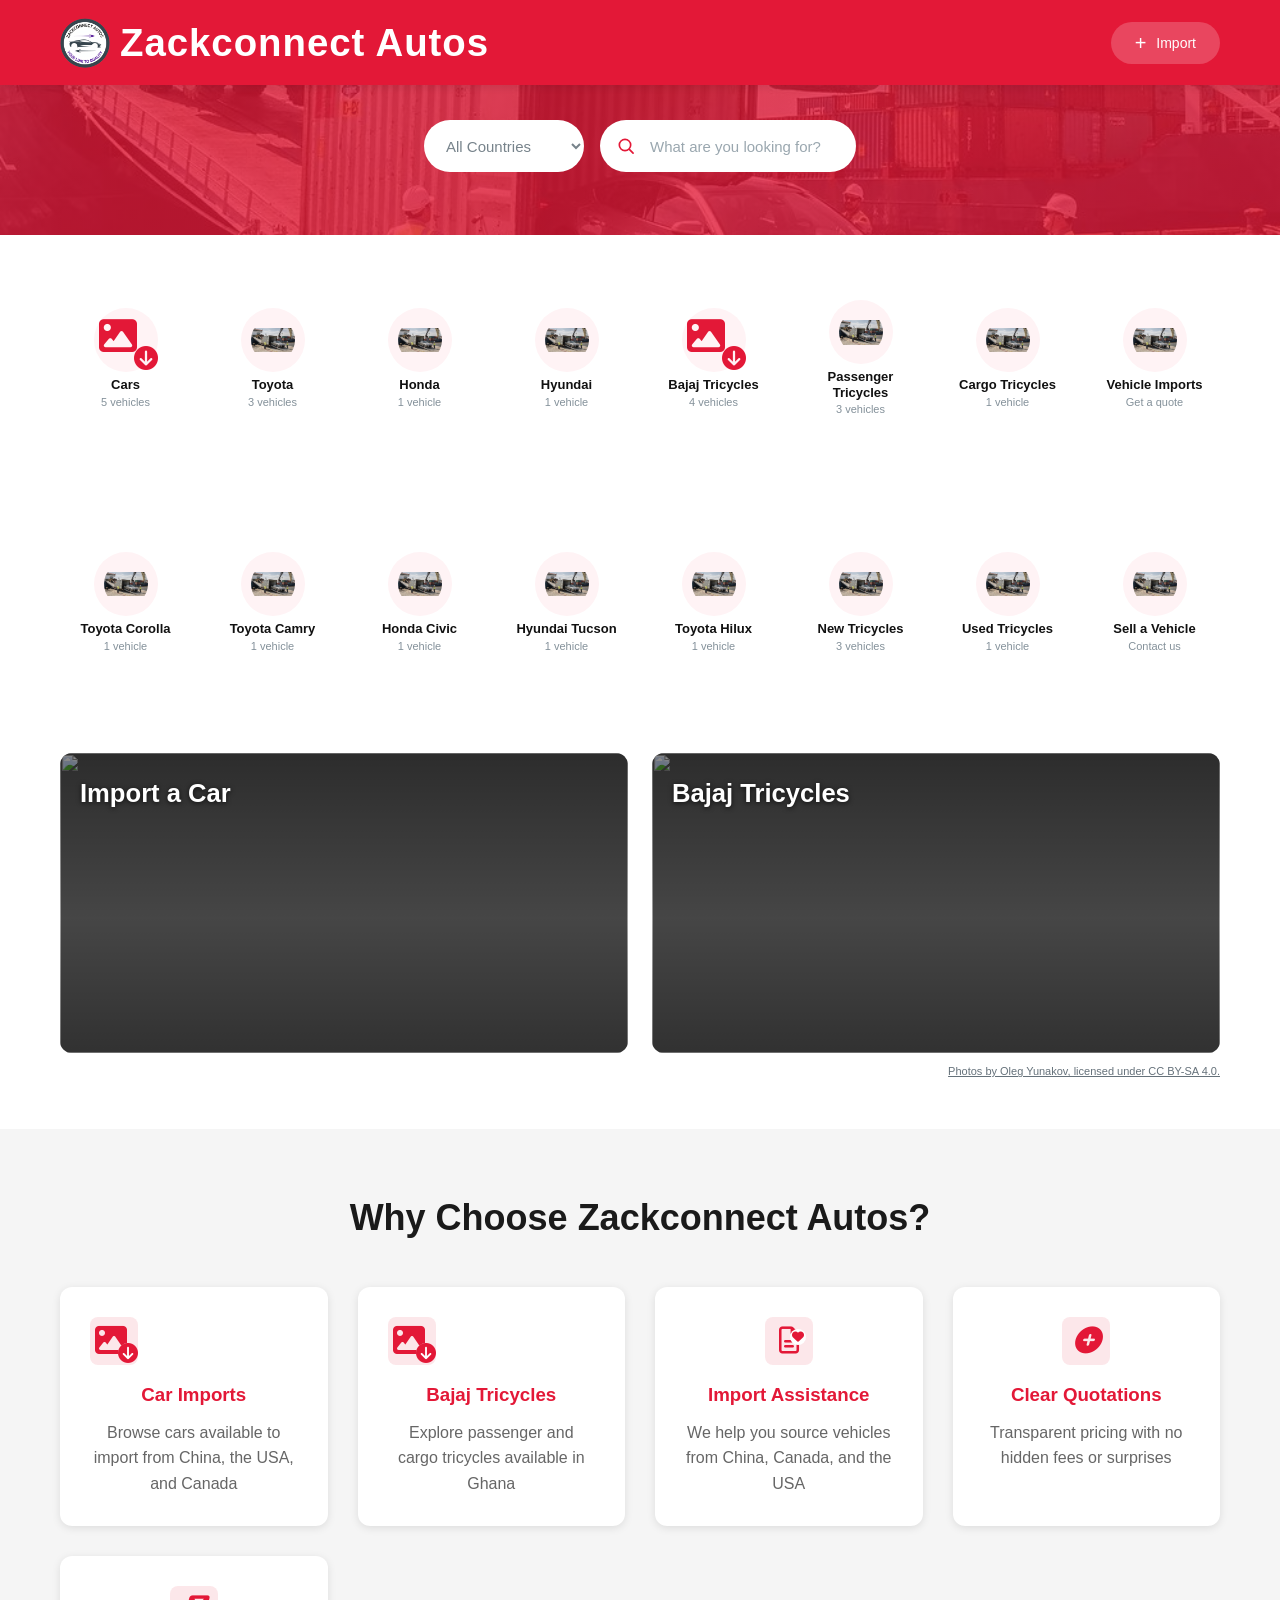
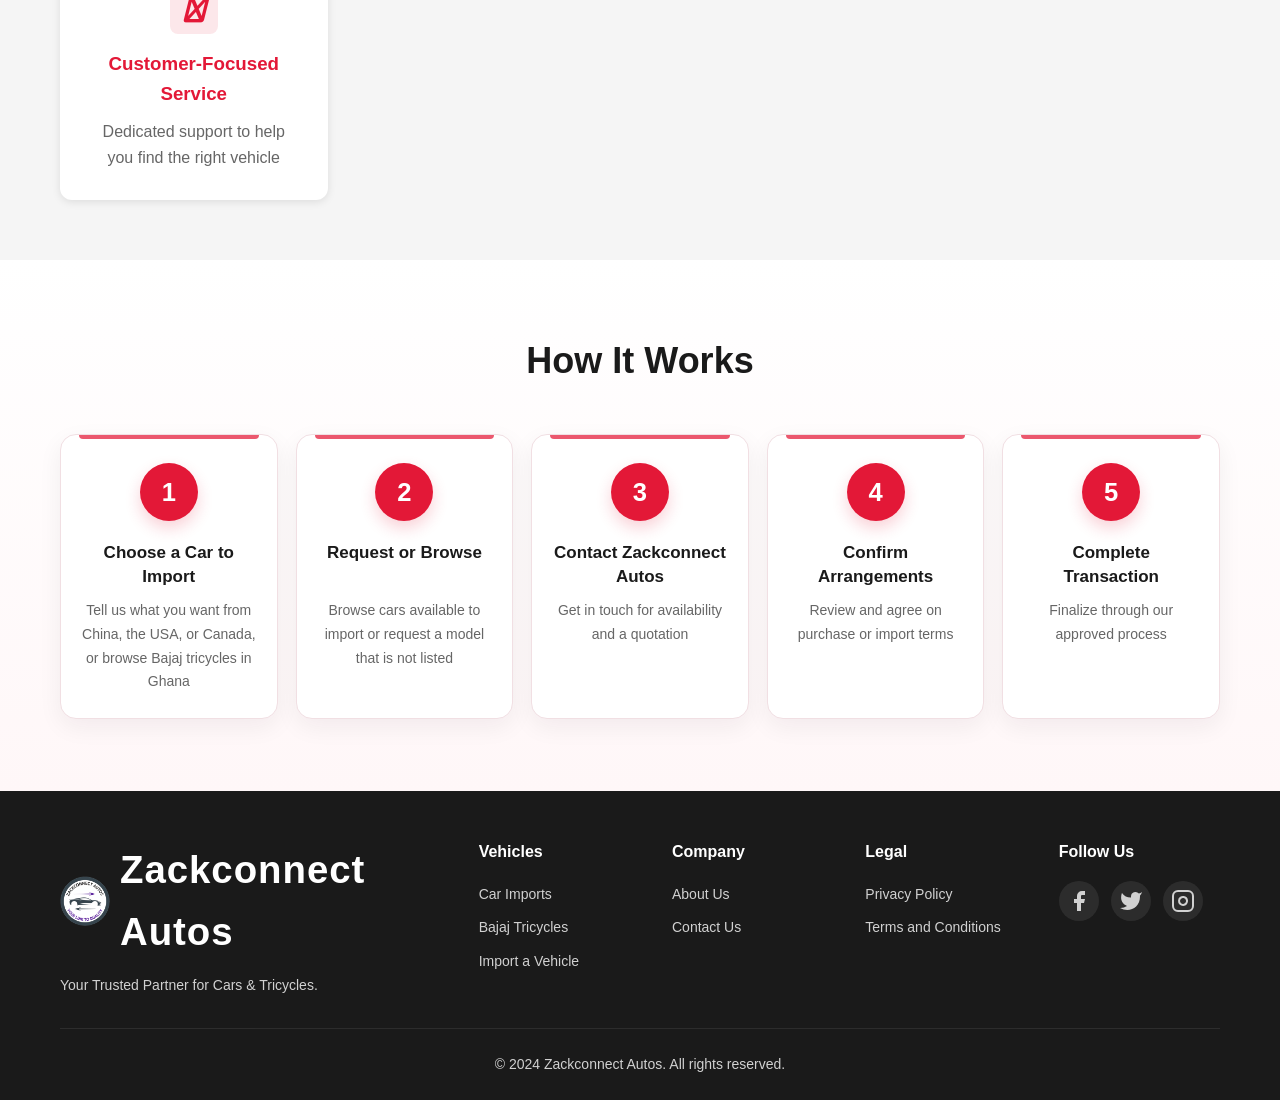
==== index.html @ fdb4d904 "Use messaging icon for customer service Co-authored-by: Copilot <223556219+Copilot@users.noreply.git" ====
<!DOCTYPE html>
<html lang="en">
<head>
    <meta charset="UTF-8">
    <meta name="viewport" content="width=device-width, initial-scale=1.0">
    <link rel="icon" type="image/png" href="images/zackconnect-logo.png">
    <link rel="preload" as="image" href="images/carimport.jpg" fetchpriority="high">
    <link rel="preconnect" href="https://zackconnectautobackend.onrender.com" crossorigin>
    <meta name="description" content="Browse cars available to import to Ghana from China, the USA, and Canada, with vehicle details and import quote requests from Zackconnect Autos.">
    <title>Zackconnect Autos - Car Imports & Bajaj Tricycles</title>
    <link rel="stylesheet" href="https://cdnjs.cloudflare.com/ajax/libs/font-awesome/6.7.2/css/all.min.css">
    <link rel="stylesheet" href="css/style.css">
    <script src="js/auth.js" defer></script>
</head>
<body class="marketplace-home">
    <!-- Header -->
    <header class="header" id="header">
        <div class="container">
            <div class="header-content">
                <div class="logo">
                    <a href="index.html">
                        <img src="images/zackconnect-logo.png" alt="Zackconnect Autos Logo" data-site-image="global.logo" width="270" height="270" decoding="async" fetchpriority="high">
                        <span>Zackconnect Autos</span>
                    </a>
                </div>
                <nav class="nav" id="nav">
                    <ul class="nav-list">
                        <li><a href="index.html" class="nav-link active">Home</a></li>
                        <li><a href="cars.html" class="nav-link">Cars</a></li>
                        <li><a href="tricycles.html" class="nav-link">Bajaj Tricycles</a></li>
                        <li><a href="import.html" class="nav-link">Import a Vehicle</a></li>
                        <li><a href="about.html" class="nav-link">About Us</a></li>
                        <li><a href="contact.html" class="nav-link">Contact</a></li>
                    </ul>
                </nav>
                <div class="header-actions">
                    <a href="import.html" class="btn btn-primary sell-link"><span aria-hidden="true">+</span> Import</a>
                    <button class="hamburger" id="hamburger" aria-label="Toggle menu">
                        <span></span>
                        <span></span>
                        <span></span>
                    </button>
                </div>
            </div>
        </div>
    </header>

    <!-- Mobile Menu -->
    <div class="mobile-menu" id="mobileMenu">
        <ul class="mobile-nav-list">
            <li><a href="index.html" class="mobile-nav-link">Home</a></li>
            <li><a href="cars.html" class="mobile-nav-link">Cars</a></li>
            <li><a href="tricycles.html" class="mobile-nav-link">Bajaj Tricycles</a></li>
            <li><a href="import.html" class="mobile-nav-link">Import a Vehicle</a></li>
            <li><a href="about.html" class="mobile-nav-link">About Us</a></li>
            <li><a href="contact.html" class="mobile-nav-link">Contact</a></li>
        </ul>
    </div>

    <!-- Hero Section -->
    <section class="hero marketplace-hero" id="home" data-site-section="home.hero" data-site-image="index.html.headerImage">
        <div class="container">
            <div class="hero-content">
                <h1 class="visually-hidden" data-site-content="home.heroTitle">Import cars from China, the USA, and Canada with Zackconnect Autos</h1>
                <div class="search-bar">
                    <form id="searchForm" action="cars.html" method="get">
                        <div class="search-inputs">
                            <select id="searchCountry" name="country" class="search-select" aria-label="Choose a car source country">
                                <option value="">All Countries</option>
                                <option value="china">China</option>
                                <option value="usa">USA</option>
                                <option value="canada">Canada</option>
                            </select>
                            <label class="marketplace-keyword">
                                <svg viewBox="0 0 24 24" aria-hidden="true">
                                    <circle cx="10.8" cy="10.8" r="6.8"></circle>
                                    <path d="m16 16 4.5 4.5"></path>
                                </svg>
                                <input type="search" id="searchKeyword" name="search" placeholder="What are you looking for?" class="search-input" aria-label="Search vehicles" data-site-content="home.searchPlaceholder" data-site-attribute="placeholder">
                            </label>
                        </div>
                    </form>
                </div>
            </div>
        </div>
    </section>

    <section class="home-announcements" id="announcements" hidden aria-label="Zackconnect Autos announcements">
        <div class="container">
            <div class="announcements-list" id="announcementsList"></div>
        </div>
    </section>

    <!-- Vehicle Categories -->
    <section class="categories marketplace-categories" data-site-section="home.categories">
        <div class="container">
            <h2 class="visually-hidden">Browse vehicle categories</h2>
            <div class="categories-grid" id="categoriesGrid"></div>
        </div>
    </section>

    <section class="home-vehicle-pages" aria-label="Browse vehicle listings" data-site-section="home.vehicleTiles">
        <div class="container">
            <h2 class="visually-hidden">Explore our vehicles</h2>
            <div class="home-vehicle-pages-grid" id="homeVehicleTiles" role="region" aria-label="Cars and tricycles" aria-roledescription="carousel"></div>
        </div>
    </section>

    <!-- Why Choose Zackconnect Autos -->
    <section class="why-choose" data-site-section="home.benefits">
        <div class="container">
            <h2 class="section-title" data-site-content="home.benefitsTitle">Why Choose Zackconnect Autos?</h2>
            <div class="features-grid">
                <a class="feature-card feature-card-link" href="cars.html">
                    <span class="home-feature-icon home-vehicle-feature-icon" aria-hidden="true"><i class="fa-solid fa-image"></i><i class="fa-solid fa-circle-arrow-down"></i></span>
                    <h3>Car Imports</h3>
                    <p>Browse cars available to import from China, the USA, and Canada</p>
                </a>
                <a class="feature-card feature-card-link" href="tricycles.html">
                    <span class="home-feature-icon home-vehicle-feature-icon" aria-hidden="true"><i class="fa-solid fa-image"></i><i class="fa-solid fa-circle-arrow-down"></i></span>
                    <h3>Bajaj Tricycles</h3>
                    <p>Explore passenger and cargo tricycles available in Ghana</p>
                </a>
                <div class="feature-card">
                    <span class="home-feature-icon home-import-assistance-icon" aria-hidden="true"><i class="fa-regular fa-file-heart"></i></span>
                    <h3 data-site-content="home.feature2Title">Import Assistance</h3>
                    <p data-site-content="home.feature2Text">We help you source vehicles from China, Canada, and the USA</p>
                </div>
                <div class="feature-card">
                    <span class="home-feature-icon home-quotation-icon" aria-hidden="true"><i class="fa-light fa-circle-plus"></i></span>
                    <h3 data-site-content="home.feature3Title">Clear Quotations</h3>
                    <p data-site-content="home.feature3Text">Transparent pricing with no hidden fees or surprises</p>
                </div>
                <div class="feature-card">
                    <span class="home-feature-icon home-customer-service-icon" aria-hidden="true"><i class="fa-sharp fa-thin fa-messages-question"></i></span>
                    <h3 data-site-content="home.feature4Title">Customer-Focused Service</h3>
                    <p data-site-content="home.feature4Text">Dedicated support to help you find the right vehicle</p>
                </div>
            </div>
        </div>
    </section>

    <!-- How It Works -->
    <section class="how-it-works" data-site-section="home.how">
        <div class="container">
            <h2 class="section-title" data-site-content="home.howTitle">How It Works</h2>
            <div class="steps-container">
                <div class="step-card">
                    <div class="step-number">1</div>
                    <h3 data-site-content="home.step1Title">Choose a Car to Import</h3>
                    <p data-site-content="home.step1Text">Tell us what you want from China, the USA, or Canada, or browse Bajaj tricycles in Ghana</p>
                </div>
                <div class="step-card">
                    <div class="step-number">2</div>
                    <h3 data-site-content="home.step2Title">Request or Browse</h3>
                    <p data-site-content="home.step2Text">Browse cars available to import or request a model that is not listed</p>
                </div>
                <div class="step-card">
                    <div class="step-number">3</div>
                    <h3 data-site-content="home.step3Title">Contact Zackconnect Autos</h3>
                    <p data-site-content="home.step3Text">Get in touch for availability and a quotation</p>
                </div>
                <div class="step-card">
                    <div class="step-number">4</div>
                    <h3 data-site-content="home.step4Title">Confirm Arrangements</h3>
                    <p data-site-content="home.step4Text">Review and agree on purchase or import terms</p>
                </div>
                <div class="step-card">
                    <div class="step-number">5</div>
                    <h3 data-site-content="home.step5Title">Complete Transaction</h3>
                    <p data-site-content="home.step5Text">Finalize through our approved process</p>
                </div>
            </div>
        </div>
    </section>

    <!-- Footer -->
    <footer class="footer">
        <div class="container">
            <div class="footer-content">
                <div class="footer-brand">
                    <div class="logo">
                        <a href="index.html">
                            <img src="images/zackconnect-logo.png" alt="" data-site-image="global.logo">
                            <span>Zackconnect Autos</span>
                        </a>
                    </div>
                    <p class="tagline" data-site-content="footer.tagline">Your Trusted Partner for Cars & Tricycles.</p>
                </div>

                <div class="footer-links">
                    <div class="footer-column">
                        <h4>Vehicles</h4>
                        <ul>
                            <li><a href="cars.html">Car Imports</a></li>
                            <li><a href="tricycles.html">Bajaj Tricycles</a></li>
                            <li><a href="import.html">Import a Vehicle</a></li>
                        </ul>
                    </div>
                    <div class="footer-column">
                        <h4>Company</h4>
                        <ul>
                            <li><a href="about.html">About Us</a></li>
                            <li><a href="contact.html">Contact Us</a></li>
                        </ul>
                    </div>
                    <div class="footer-column">
                        <h4>Legal</h4>
                        <ul>
                            <li><a href="#">Privacy Policy</a></li>
                            <li><a href="#">Terms and Conditions</a></li>
                        </ul>
                    </div>
                    <div class="footer-column">
                        <h4>Follow Us</h4>
                        <div class="social-links">
                            <a href="#" aria-label="Facebook">
                                <svg width="24" height="24" viewBox="0 0 24 24" fill="currentColor">
                                    <path d="M18 2h-3a5 5 0 0 0-5 5v3H7v4h3v8h4v-8h3l1-4h-4V7a1 1 0 0 1 1-1h3z"/>
                                </svg>
                            </a>
                            <a href="#" aria-label="Twitter">
                                <svg width="24" height="24" viewBox="0 0 24 24" fill="currentColor">
                                    <path d="M23 3a10.9 10.9 0 0 1-3.14 1.53 4.48 4.48 0 0 0-7.86 3v1A10.66 10.66 0 0 1 3 4s-4 9 5 13a11.64 11.64 0 0 1-7 2c9 5 20 0 20-11.5a4.5 4.5 0 0 0-.08-.83A7.72 7.72 0 0 0 23 3z"/>
                                </svg>
                            </a>
                            <a href="#" aria-label="Instagram">
                                <svg width="24" height="24" viewBox="0 0 24 24" fill="none" stroke="currentColor" stroke-width="2">
                                    <rect x="2" y="2" width="20" height="20" rx="5" ry="5"/>
                                    <path d="M16 11.37A4 4 0 1 1 12.63 8 4 4 0 0 1 16 11.37z"/>
                                    <line x1="17.5" y1="6.5" x2="17.51" y2="6.5"/>
                                </svg>
                            </a>
                        </div>
                    </div>
                </div>
            </div>
            <div class="footer-bottom">
                <p>&copy; 2024 Zackconnect Autos. All rights reserved.</p>
            </div>
        </div>
    </footer>

    <script src="js/data-store.js"></script>
    <script src="js/api.js"></script>
    <script src="js/script.js"></script>
    <script src="js/site-content.js"></script>
</body>
</html>
---- css/style.css ----
/* ============================================
   Zackconnect - Vehicle Dealership Styles
   ============================================ */

/* CSS Variables for consistent theming */
:root {
    --primary-color: #E31837;
    --primary-dark: #b9122a;
    --secondary-color: #1a1a1a;
    --text-color: #333333;
    --text-light: #666666;
    --bg-color: #ffffff;
    --bg-light: #f5f5f5;
    --border-color: #e0e0e0;
    --success-color: #28a745;
    --error-color: #dc3545;
    --shadow: 0 2px 8px rgba(0, 0, 0, 0.1);
    --shadow-hover: 0 4px 16px rgba(0, 0, 0, 0.15);
    --radius: 8px;
    --radius-lg: 12px;
    --transition: all 0.3s ease;
}

/* Reset and Base Styles */
* {
    margin: 0;
    padding: 0;
    box-sizing: border-box;
}

html {
    scroll-behavior: smooth;
}

body {
    font-family: -apple-system, BlinkMacSystemFont, 'Segoe UI', Roboto, Oxygen, Ubuntu, Cantarell, sans-serif;
    font-size: 16px;
    line-height: 1.6;
    color: var(--text-color);
    background-color: var(--bg-color);
}

img {
    max-width: 100%;
    height: auto;
    display: block;
}

a {
    text-decoration: none;
    color: inherit;
    transition: var(--transition);
}

ul {
    list-style: none;
}

button, input, select, textarea {
    font-family: inherit;
    font-size: inherit;
}

/* Container */
.container {
    max-width: 1200px;
    margin: 0 auto;
    padding: 0 20px;
}

/* Page Header */
.page-header {
    background: linear-gradient(135deg, var(--primary-color) 0%, var(--primary-dark) 100%);
    color: white;
    padding: 60px 0;
    text-align: center;
}

.page-header h1 {
    font-size: 2.5rem;
    margin-bottom: 10px;
}

.page-header p {
    font-size: 1.1rem;
    opacity: 0.9;
}

/* Promo Banner */
.promo-banner {
    background-color: var(--bg-light);
    padding: 40px 0;
    text-align: center;
}

.promo-banner h2 {
    font-size: 1.8rem;
    margin-bottom: 10px;
    color: var(--primary-color);
}

.promo-banner p {
    margin-bottom: 20px;
    color: var(--text-light);
}

/* Why Choose Section */
.why-choose {
    padding: 60px 0;
    background-color: var(--bg-light);
}

.features-grid {
    display: grid;
    grid-template-columns: repeat(auto-fit, minmax(250px, 1fr));
    gap: 30px;
    margin-top: 40px;
}

.feature-card {
    background: white;
    padding: 30px;
    border-radius: var(--radius-lg);
    box-shadow: var(--shadow);
    text-align: center;
    transition: var(--transition);
}

.feature-card-link {
    color: inherit;
    text-decoration: none;
}

.feature-card-link:focus-visible {
    outline: 2px solid var(--primary-dark);
    outline-offset: 3px;
}

.home-feature-icon {
    display: inline-grid;
    width: 48px;
    height: 48px;
    place-items: center;
    border-radius: 8px;
    background: rgba(227, 24, 55, 0.1);
    color: var(--primary-color);
}

.home-vehicle-feature-icon {
    position: relative;
    display: block;
}

.home-vehicle-feature-icon .fa-image {
    position: absolute;
    top: 7px;
    left: 5px;
    font-size: 32px;
}

.home-vehicle-feature-icon .fa-circle-arrow-down {
    position: absolute;
    right: 0;
    bottom: 2px;
    border-radius: 50%;
    background: #fff;
    font-size: 20px;
}

.home-import-assistance-icon .fa-file-heart {
    position: relative;
    font-size: 27px;
}

.home-import-assistance-icon .fa-file-heart::before {
    content: "\f15c";
    font-family: "Font Awesome 6 Free";
    font-weight: 400;
}

.home-import-assistance-icon .fa-file-heart::after {
    position: absolute;
    top: 2px;
    right: -7px;
    padding: 2px;
    border-radius: 50%;
    background: #fff;
    color: var(--primary-color);
    content: "\f004";
    font-family: "Font Awesome 6 Free";
    font-size: 12px;
    font-weight: 900;
}

.home-quotation-icon .fa-circle-plus {
    font-size: 27px;
}

.home-quotation-icon .fa-circle-plus::before {
    content: "\f055";
    font-family: "Font Awesome 6 Free";
    font-weight: 900;
}

.home-customer-service-icon .fa-messages-question {
    font-size: 27px;
}

.home-customer-service-icon .fa-messages-question::before {
    content: "\f4b6";
    font-family: "Font Awesome 6 Free";
    font-weight: 900;
}

.feature-card:hover {
    transform: translateY(-5px);
    box-shadow: var(--shadow-hover);
}

.feature-card h3 {
    margin: 15px 0 10px;
    color: var(--primary-color);
}

.feature-card p {
    color: var(--text-light);
}

/* How It Works Section */
.how-it-works {
    padding: 72px 0;
    background: linear-gradient(180deg, #fff 0%, #fff7f8 100%);
}

.steps-container {
    display: grid;
    grid-template-columns: repeat(5, minmax(0, 1fr));
    gap: 18px;
    margin-top: 44px;
}

.step-card {
    position: relative;
    min-width: 0;
    min-height: 250px;
    padding: 28px 20px 24px;
    overflow: hidden;
    border: 1px solid #f1dfe3;
    border-radius: 16px;
    background: #fff;
    box-shadow: 0 8px 24px rgba(37, 25, 27, 0.06);
    text-align: center;
    transition: transform 0.22s ease, border-color 0.22s ease, box-shadow 0.22s ease;
}

.step-card::before {
    position: absolute;
    top: 0;
    right: 18px;
    left: 18px;
    height: 4px;
    border-radius: 0 0 4px 4px;
    background: var(--primary-color);
    content: "";
    opacity: 0.72;
    transition: right 0.22s ease, left 0.22s ease, opacity 0.22s ease;
}

.step-card:hover {
    transform: translateY(-7px);
    border-color: #efb8c3;
    box-shadow: 0 16px 32px rgba(227, 24, 55, 0.13);
}

.step-card:hover::before {
    right: 0;
    left: 0;
    opacity: 1;
}

.step-number {
    width: 58px;
    height: 58px;
    background: var(--primary-color);
    color: white;
    border-radius: 50%;
    display: flex;
    align-items: center;
    justify-content: center;
    font-size: 1.6rem;
    font-weight: 800;
    margin: 0 auto 20px;
    box-shadow: 0 7px 16px rgba(227, 24, 55, 0.2);
    transition: transform 0.22s ease, box-shadow 0.22s ease;
}

.step-card:hover .step-number {
    transform: scale(1.08);
    box-shadow: 0 10px 22px rgba(227, 24, 55, 0.28);
}

.step-card h3 {
    min-height: 48px;
    margin: 0 0 10px;
    color: var(--secondary-color);
    font-size: 17px;
    line-height: 1.4;
}

.step-card p {
    margin: 0;
    color: var(--text-light);
    font-size: 14px;
    line-height: 1.7;
}

@media (max-width: 1100px) {
    .steps-container {
        grid-template-columns: repeat(3, minmax(0, 1fr));
    }
}

@media (max-width: 700px) {
    .how-it-works {
        padding: 56px 0;
    }

    .steps-container {
        grid-template-columns: repeat(2, minmax(0, 1fr));
        gap: 14px;
        margin-top: 32px;
    }

    .step-card {
        min-height: 230px;
        padding: 24px 16px 20px;
    }
}

@media (max-width: 420px) {
    .steps-container {
        grid-template-columns: 1fr;
    }

    .step-card {
        min-height: 0;
        padding: 24px 20px;
    }

    .step-card h3 {
        min-height: 0;
    }
}

/* Availability Badges */
.availability-badge-card {
    position: absolute;
    top: 10px;
    right: 10px;
    padding: 4px 12px;
    border-radius: 4px;
    font-size: 12px;
    font-weight: 600;
    z-index: 2;
}

.availability-badge-card.available {
    background-color: var(--success-color);
    color: white;
}

.availability-badge-card.sold {
    background-color: var(--error-color);
    color: white;
}

.availability-badge {
    display: inline-block;
    padding: 6px 16px;
    border-radius: 4px;
    font-size: 14px;
    font-weight: 600;
    margin-bottom: 15px;
}

.availability-badge.available {
    background-color: var(--success-color);
    color: white;
}

.availability-badge.sold {
    background-color: var(--error-color);
    color: white;
}

/* Vehicle Details Page */
.vehicle-details-page {
    padding: 40px 0;
}

.vehicle-details-header {
    margin-bottom: 30px;
}

.vehicle-details-header h1 {
    font-size: 2rem;
    margin-bottom: 10px;
}

.vehicle-details-header .price {
    font-size: 2rem;
    font-weight: bold;
    color: var(--primary-color);
}

.vehicle-gallery {
    margin-bottom: 40px;
}

.gallery-main {
    margin-bottom: 15px;
}

.gallery-main img {
    width: 100%;
    border-radius: var(--radius-lg);
}

.gallery-thumbnails {
    display: flex;
    gap: 10px;
}

.gallery-thumbnail {
    cursor: pointer;
    border-radius: var(--radius);
    overflow: hidden;
    opacity: 0.6;
    transition: var(--transition);
}

.gallery-thumbnail:hover,
.gallery-thumbnail.active {
    opacity: 1;
}

.gallery-thumbnail img {
    width: 80px;
    height: 60px;
    object-fit: cover;
}

.vehicle-specs {
    margin-bottom: 30px;
}

.specs-grid {
    display: grid;
    grid-template-columns: repeat(auto-fit, minmax(150px, 1fr));
    gap: 15px;
}

.spec-item {
    display: flex;
    align-items: center;
    gap: 10px;
    padding: 15px;
    background-color: var(--bg-light);
    border-radius: var(--radius);
}

.spec-item svg {
    width: 20px;
    height: 20px;
    color: var(--primary-color);
}

.dealership-info {
    background-color: var(--bg-light);
    padding: 30px;
    border-radius: var(--radius-lg);
    margin-bottom: 40px;
}

.contact-actions {
    display: flex;
    gap: 15px;
    flex-wrap: wrap;
    margin-top: 20px;
}

.contact-actions a {
    flex: 1;
    min-width: 150px;
}

/* WhatsApp CTA */
.whatsapp-cta {
    background: linear-gradient(135deg, #25D366 0%, #128C7E 100%);
    color: white;
    padding: 40px 0;
    text-align: center;
}

.whatsapp-content h2 {
    margin-bottom: 10px;
}

.whatsapp-content p {
    margin-bottom: 20px;
    opacity: 0.9;
}

.btn-whatsapp {
    background-color: white;
    color: #25D366;
    display: inline-flex;
    align-items: center;
    gap: 10px;
}

.btn-whatsapp:hover {
    background-color: #f0f0f0;
    color: #25D366;
}

/* Demo Notes */
.demo-note {
    font-size: 13px;
    color: var(--text-light);
    font-style: italic;
    margin-top: 15px;
}

/* About Page */
.about-section {
    padding: 60px 0;
}

.about-intro {
    max-width: 800px;
    margin: 0 auto 40px;
    text-align: center;
}

.about-grid {
    display: grid;
    grid-template-columns: repeat(auto-fit, minmax(300px, 1fr));
    gap: 30px;
    margin-bottom: 40px;
}

.about-card {
    background: var(--bg-light);
    padding: 30px;
    border-radius: var(--radius-lg);
}

.about-card h3 {
    color: var(--primary-color);
    margin-bottom: 15px;
}

.about-services {
    margin-top: 40px;
}

.service-card {
    background: white;
    padding: 30px;
    border-radius: var(--radius-lg);
    box-shadow: var(--shadow);
    margin-bottom: 20px;
}

.service-icon {
    margin-bottom: 15px;
}

/* Tricycle Categories Tabs */
.tricycle-categories {
    margin-bottom: 30px;
}

.category-tabs {
    display: flex;
    gap: 10px;
    flex-wrap: wrap;
}

.category-tab {
    padding: 10px 20px;
    border: 2px solid var(--border-color);
    border-radius: var(--radius);
    background: white;
    cursor: pointer;
    transition: var(--transition);
}

.category-tab:hover,
.category-tab.active {
    background-color: var(--primary-color);
    color: white;
    border-color: var(--primary-color);
}

/* Search Section */
.search-section {
    margin-bottom: 30px;
}

.search-section .search-input {
    width: 100%;
    padding: 15px;
    border: 2px solid var(--border-color);
    border-radius: var(--radius);
    font-size: 16px;
}

.search-section .search-input:focus {
    outline: none;
    border-color: var(--primary-color);
}

/* Buttons */
.btn {
    display: inline-block;
    padding: 12px 24px;
    border: none;
    border-radius: var(--radius);
    font-size: 14px;
    font-weight: 600;
    cursor: pointer;
    transition: var(--transition);
    text-align: center;
}

.btn:hover {
    transform: translateY(-2px);
    box-shadow: var(--shadow-hover);
}

.btn-primary {
    background-color: var(--primary-color);
    color: white;
}

.btn-primary:hover {
    background-color: var(--primary-dark);
}

.btn-secondary {
    background-color: var(--secondary-color);
    color: white;
}

.btn-secondary:hover {
    background-color: #333;
}

.btn-outline {
    background-color: transparent;
    border: 2px solid var(--primary-color);
    color: var(--primary-color);
}

.btn-outline:hover {
    background-color: var(--primary-color);
    color: white;
}

.btn-text {
    background-color: transparent;
    color: var(--text-color);
}

.btn-text:hover {
    color: var(--primary-color);
}

.btn-large {
    padding: 16px 32px;
    font-size: 16px;
}

.btn-full {
    width: 100%;
}

/* Header */
.header {
    background-color: white;
    box-shadow: var(--shadow);
    position: sticky;
    top: 0;
    z-index: 1000;
}

.header-content {
    display: flex;
    align-items: center;
    justify-content: space-between;
    padding: 16px 0;
}

.logo a {
    display: flex;
    align-items: center;
    gap: 10px;
    font-size: 1.5rem;
    font-weight: bold;
    color: var(--primary-color);
}

.logo img {
    width: 50px;
    height: 50px;
    border-radius: 50%;
    object-fit: cover;
    flex-shrink: 0;
}

/* Navigation */
.nav {
    display: flex;
}

.nav-list {
    display: flex;
    gap: 32px;
}

.nav-link {
    font-weight: 500;
    color: var(--text-color);
    padding: 8px 0;
    position: relative;
}

.nav-link:hover,
.nav-link.active {
    color: var(--primary-color);
}

.nav-link.active::after {
    content: '';
    position: absolute;
    bottom: 0;
    left: 0;
    width: 100%;
    height: 2px;
    background-color: var(--primary-color);
}

/* Header Actions */
.header-actions {
    display: flex;
    align-items: center;
    gap: 16px;
}

.location-selector select {
    padding: 8px 12px;
    border: 1px solid var(--border-color);
    border-radius: var(--radius);
    font-size: 14px;
    cursor: pointer;
}

/* Hamburger Menu */
.hamburger {
    display: none;
    flex-direction: column;
    gap: 4px;
    background: none;
    border: none;
    cursor: pointer;
    padding: 8px;
}

.hamburger span {
    width: 24px;
    height: 2px;
    background-color: var(--secondary-color);
    transition: var(--transition);
}

.hamburger.active span:nth-child(1) {
    transform: rotate(45deg) translate(6px, 6px);
}

.hamburger.active span:nth-child(2) {
    opacity: 0;
}

.hamburger.active span:nth-child(3) {
    transform: rotate(-45deg) translate(6px, -6px);
}

/* Mobile Menu */
.mobile-menu {
    display: none;
    position: fixed;
    top: 72px;
    left: 0;
    right: 0;
    background-color: white;
    box-shadow: var(--shadow);
    z-index: 999;
    padding: 20px;
}

.mobile-menu.active {
    display: block;
}

.mobile-nav-list {
    display: flex;
    flex-direction: column;
    gap: 16px;
}

.mobile-nav-link {
    font-size: 16px;
    font-weight: 500;
    color: var(--text-color);
    padding: 12px;
    border-bottom: 1px solid var(--border-color);
}

.mobile-nav-link:hover {
    color: var(--primary-color);
}

/* Hero Section */
.hero {
    position: relative;
    min-height: 600px;
    display: flex;
    align-items: center;
    background: linear-gradient(rgba(0, 0, 0, 0.6), rgba(0, 0, 0, 0.6)), 
                url('https://images.unsplash.com/photo-1492144534655-ae79c964c9d7?w=1920&h=1080&fit=crop') center/cover no-repeat;
    color: white;
}

.hero-content {
    text-align: center;
    max-width: 800px;
    margin: 0 auto;
}

.hero h1 {
    font-size: 48px;
    font-weight: 700;
    margin-bottom: 16px;
    line-height: 1.2;
}

.hero p {
    font-size: 18px;
    margin-bottom: 32px;
    opacity: 0.9;
}

.hero-buttons {
    display: flex;
    gap: 16px;
    justify-content: center;
    margin-bottom: 48px;
}

/* Search Bar */
.search-bar {
    background-color: white;
    padding: 24px;
    border-radius: var(--radius-lg);
    box-shadow: var(--shadow);
}

.search-inputs {
    display: grid;
    grid-template-columns: repeat(auto-fit, minmax(150px, 1fr));
    gap: 12px;
    margin-bottom: 16px;
}

.search-input,
.search-select {
    width: 100%;
    padding: 12px;
    border: 1px solid var(--border-color);
    border-radius: var(--radius);
    font-size: 14px;
}

.search-input:focus,
.search-select:focus {
    outline: none;
    border-color: var(--primary-color);
}

.search-btn {
    width: 100%;
}

/* Section Styles */
section {
    padding: 80px 0;
}

.section-title {
    font-size: 36px;
    font-weight: 700;
    text-align: center;
    margin-bottom: 16px;
    color: var(--secondary-color);
}

.section-subtitle {
    font-size: 18px;
    text-align: center;
    color: var(--text-light);
    margin-bottom: 48px;
}

/* Categories Section */
.categories {
    background-color: var(--bg-light);
}

.categories-grid {
    display: grid;
    grid-template-columns: repeat(auto-fit, minmax(280px, 1fr));
    gap: 24px;
}

.category-card {
    background-color: white;
    border-radius: var(--radius-lg);
    overflow: hidden;
    box-shadow: var(--shadow);
    transition: var(--transition);
}

.category-card:hover {
    transform: translateY(-4px);
    box-shadow: var(--shadow-hover);
}

.category-image {
    height: 200px;
    overflow: hidden;
    background: var(--bg-light);
}

.category-image img {
    width: 100%;
    height: 100%;
    object-fit: contain;
}

.category-content {
    padding: 24px;
}

.category-content h3 {
    font-size: 20px;
    font-weight: 600;
    margin-bottom: 8px;
    color: var(--secondary-color);
}

.category-content p {
    color: var(--text-light);
    margin-bottom: 16px;
    font-size: 14px;
}

/* Listings Section */
.listings {
    background-color: white;
}

/* Filters */
.filters {
    display: flex;
    flex-wrap: wrap;
    gap: 16px;
    margin-bottom: 32px;
    padding: 24px;
    background-color: var(--bg-light);
    border-radius: var(--radius);
}

.filter-group {
    display: flex;
    align-items: center;
    gap: 8px;
}

.filter-group label {
    font-size: 14px;
    font-weight: 500;
    color: var(--text-color);
}

.filter-group select {
    padding: 8px 12px;
    border: 1px solid var(--border-color);
    border-radius: var(--radius);
    font-size: 14px;
    cursor: pointer;
    min-width: 120px;
}

/* Sorting */
.sorting {
    display: flex;
    align-items: center;
    justify-content: space-between;
    margin-bottom: 24px;
    flex-wrap: wrap;
    gap: 16px;
}

.sorting label {
    font-size: 14px;
    font-weight: 500;
    color: var(--text-color);
}

.sorting select {
    padding: 8px 12px;
    border: 1px solid var(--border-color);
    border-radius: var(--radius);
    font-size: 14px;
    cursor: pointer;
}

.listing-count {
    font-size: 14px;
    color: var(--text-light);
}

/* Listings Grid */
.listings-grid {
    display: grid;
    grid-template-columns: repeat(auto-fill, minmax(300px, 1fr));
    grid-auto-rows: 1fr;
    align-items: stretch;
    gap: 24px;
    margin-bottom: 32px;
}

/* Vehicle Card */
.vehicle-card {
    display: flex;
    height: 100%;
    flex-direction: column;
    background-color: white;
    border-radius: var(--radius-lg);
    overflow: hidden;
    box-shadow: var(--shadow);
    transition: var(--transition);
    position: relative;
}

.vehicle-card:hover {
    transform: translateY(-4px);
    box-shadow: var(--shadow-hover);
}

.vehicle-image {
    position: relative;
    height: 200px;
    flex: 0 0 200px;
    overflow: hidden;
    background: var(--bg-light);
}

.vehicle-image img {
    width: 100%;
    height: 100%;
    object-fit: cover;
}

.vehicle-image-nav {
    position: absolute;
    top: 50%;
    z-index: 5;
    display: grid;
    width: 34px;
    height: 34px;
    padding: 0;
    place-items: center;
    transform: translateY(-50%);
    border: 0;
    border-radius: 50%;
    background: rgba(0, 0, 0, 0.58);
    color: #fff;
    cursor: pointer;
    font-size: 25px;
    line-height: 1;
}

.vehicle-image-nav:hover,
.vehicle-image-nav:focus-visible {
    background: var(--primary-color);
}

.vehicle-image-nav:focus-visible {
    outline: 2px solid #fff;
    outline-offset: 2px;
}

.vehicle-image-previous {
    left: 10px;
}

.vehicle-image-next {
    right: 10px;
}

.vehicle-image-count {
    position: absolute;
    right: 12px;
    bottom: 10px;
    z-index: 5;
    padding: 3px 8px;
    border-radius: 12px;
    background: rgba(0, 0, 0, 0.62);
    color: #fff;
    font-size: 12px;
}

.vehicle-badge {
    position: absolute;
    top: 12px;
    left: 12px;
    padding: 4px 12px;
    border-radius: var(--radius);
    font-size: 12px;
    font-weight: 600;
    text-transform: uppercase;
}

.badge-new {
    background-color: var(--success-color);
    color: white;
}

.badge-used {
    background-color: var(--primary-color);
    color: white;
}

.badge-featured {
    background-color: #FFD700;
    color: var(--secondary-color);
}

.favourite-btn {
    position: absolute;
    top: 12px;
    right: 12px;
    width: 36px;
    height: 36px;
    background-color: white;
    border: none;
    border-radius: 50%;
    cursor: pointer;
    display: flex;
    align-items: center;
    justify-content: center;
    box-shadow: var(--shadow);
    transition: var(--transition);
}

.favourite-btn:hover {
    transform: scale(1.1);
}

.favourite-btn.active svg {
    fill: var(--primary-color);
    stroke: var(--primary-color);
}

.favourite-btn svg {
    width: 20px;
    height: 20px;
    stroke: var(--text-light);
    fill: none;
    transition: var(--transition);
}

.vehicle-details {
    display: flex;
    flex: 1;
    flex-direction: column;
    padding: 20px;
}

.vehicle-title {
    font-size: 18px;
    font-weight: 600;
    margin-bottom: 8px;
    color: var(--secondary-color);
    min-height: 2.7em;
    overflow: hidden;
    display: -webkit-box;
    -webkit-box-orient: vertical;
    -webkit-line-clamp: 2;
}

.vehicle-price {
    font-size: 24px;
    font-weight: 700;
    color: var(--primary-color);
    margin-bottom: 12px;
}

.vehicle-price-note {
    margin: 0 0 3px;
    color: var(--text-light);
    font-size: 12px;
}

.vehicle-info {
    display: flex;
    min-height: 38px;
    flex-wrap: wrap;
    gap: 12px;
    margin-bottom: 16px;
    font-size: 13px;
    color: var(--text-light);
}

.vehicle-info-item {
    display: flex;
    align-items: center;
    gap: 4px;
}

.vehicle-info-item svg {
    width: 16px;
    height: 16px;
}

.vehicle-meta {
    display: flex;
    justify-content: space-between;
    align-items: center;
    padding-top: 12px;
    border-top: 1px solid var(--border-color);
    font-size: 13px;
}

.vehicle-location {
    color: var(--text-light);
}

.vehicle-seller {
    font-weight: 500;
    color: var(--text-color);
}

.vehicle-actions {
    display: flex;
    gap: 8px;
    margin-top: auto;
    padding-top: 16px;
}

.vehicle-actions .btn {
    flex: 1;
    font-size: 13px;
    padding: 10px 16px;
}

/* Empty State */
.empty-state {
    text-align: center;
    padding: 60px 20px;
}

.empty-state svg {
    margin: 0 auto 24px;
}

.empty-state h3 {
    font-size: 24px;
    margin-bottom: 8px;
    color: var(--secondary-color);
}

.empty-state p {
    color: var(--text-light);
    margin-bottom: 24px;
}

.view-all-container {
    text-align: center;
    margin-top: 32px;
}

/* Bajaj Section */
.bajaj-section {
    background-color: var(--bg-light);
}

.bajaj-filters {
    display: flex;
    gap: 16px;
    margin-bottom: 32px;
    justify-content: center;
}

/* Import Section */
.import-section {
    background-color: white;
}

.import-content {
    display: grid;
    grid-template-columns: 1fr 1fr;
    gap: 48px;
}

.import-steps,
.cost-breakdown {
    margin-bottom: 32px;
}

.import-steps h3,
.cost-breakdown h3 {
    font-size: 20px;
    font-weight: 600;
    margin-bottom: 16px;
    color: var(--secondary-color);
}

.import-steps ol {
    padding-left: 24px;
}

.import-steps li {
    margin-bottom: 12px;
    color: var(--text-color);
}

.cost-breakdown ul {
    padding-left: 24px;
}

.cost-breakdown li {
    margin-bottom: 8px;
    color: var(--text-color);
}

.cost-breakdown .note {
    margin-top: 16px;
    padding: 12px;
    background-color: #fff3cd;
    border-left: 4px solid #ffc107;
    font-size: 14px;
    color: #856404;
}

/* Forms */
.import-form-container,
.sell-form-container,
.auth-container {
    max-width: 600px;
    margin: 0 auto;
}

.form-group {
    margin-bottom: 20px;
}

.form-row {
    display: grid;
    grid-template-columns: 1fr 1fr;
    gap: 16px;
}

.form-group label {
    display: block;
    margin-bottom: 8px;
    font-weight: 500;
    color: var(--text-color);
    font-size: 14px;
}

.form-group input,
.form-group select,
.form-group textarea {
    width: 100%;
    padding: 12px;
    border: 1px solid var(--border-color);
    border-radius: var(--radius);
    font-size: 14px;
    transition: var(--transition);
}

.form-group input:focus,
.form-group select:focus,
.form-group textarea:focus {
    outline: none;
    border-color: var(--primary-color);
    box-shadow: 0 0 0 3px rgba(227, 24, 55, 0.1);
}

.form-group textarea {
    resize: vertical;
}

.help-text {
    font-size: 12px;
    color: var(--text-light);
    margin-top: 4px;
}

.form-note {
    font-size: 12px;
    color: var(--text-light);
    text-align: center;
    margin-top: 16px;
    padding: 12px;
    background-color: var(--bg-light);
    border-radius: var(--radius);
}

.selected-import-vehicle {
    margin: 0 0 18px;
    padding: 12px 14px;
    border-left: 4px solid var(--primary-color);
    border-radius: var(--radius);
    background: #fff3f5;
    color: var(--secondary-color);
    font-size: 14px;
    font-weight: 600;
}

.selected-import-vehicle[hidden] {
    display: none;
}

.note {
    font-size: 14px;
    color: var(--text-light);
    margin-top: 16px;
}

/* Password Input */
.password-input {
    position: relative;
}

.password-input input {
    padding-right: 48px;
}

.toggle-password {
    position: absolute;
    right: 12px;
    top: 50%;
    transform: translateY(-50%);
    background: none;
    border: none;
    cursor: pointer;
    padding: 4px;
    color: var(--text-light);
}

.toggle-password:hover {
    color: var(--primary-color);
}

/* Form Options */
.form-options {
    display: flex;
    justify-content: space-between;
    align-items: center;
    margin-bottom: 20px;
    font-size: 14px;
}

.checkbox-label {
    display: flex;
    align-items: center;
    gap: 8px;
    cursor: pointer;
}

.checkbox-label input[type="checkbox"] {
    width: auto;
}

.forgot-link {
    color: var(--primary-color);
}

.forgot-link:hover {
    text-decoration: underline;
}

/* Image Preview */
.image-preview {
    display: grid;
    grid-template-columns: repeat(auto-fill, minmax(100px, 1fr));
    gap: 12px;
    margin-top: 16px;
}

.preview-image {
    position: relative;
    aspect-ratio: 4:3;
    border-radius: var(--radius);
    overflow: hidden;
}

.preview-image img {
    width: 100%;
    height: 100%;
    object-fit: contain;
}

.remove-image {
    position: absolute;
    top: 4px;
    right: 4px;
    width: 24px;
    height: 24px;
    background-color: rgba(0, 0, 0, 0.7);
    color: white;
    border: none;
    border-radius: 50%;
    cursor: pointer;
    display: flex;
    align-items: center;
    justify-content: center;
    font-size: 16px;
}

/* Ad Preview */
.ad-preview {
    background-color: var(--bg-light);
    padding: 32px;
    border-radius: var(--radius-lg);
    margin-top: 24px;
}

.preview-card {
    background-color: white;
    padding: 24px;
    border-radius: var(--radius);
    margin-bottom: 16px;
}

/* Auth Section */
.auth-section {
    background-color: var(--bg-light);
}

.auth-container {
    background-color: white;
    padding: 32px;
    border-radius: var(--radius-lg);
    box-shadow: var(--shadow);
}

.auth-tabs {
    display: flex;
    margin-bottom: 32px;
    border-bottom: 2px solid var(--border-color);
}

.auth-tab {
    flex: 1;
    padding: 16px;
    background: none;
    border: none;
    font-size: 16px;
    font-weight: 600;
    cursor: pointer;
    color: var(--text-light);
    border-bottom: 2px solid transparent;
    margin-bottom: -2px;
}

.auth-tab.active {
    color: var(--primary-color);
    border-bottom-color: var(--primary-color);
}

.auth-form {
    display: none;
}

.auth-form.active {
    display: block;
}

.auth-form h3 {
    font-size: 24px;
    margin-bottom: 24px;
    color: var(--secondary-color);
}

.auth-note {
    text-align: center;
    margin-top: 16px;
    font-size: 13px;
    color: var(--text-light);
}

/* Favourites Section */
.favourites-section {
    background-color: var(--bg-light);
}

/* About Section */
.about-section {
    background-color: white;
}

.about-content {
    max-width: 800px;
    margin: 0 auto;
}

.about-text {
    text-align: center;
    margin-bottom: 48px;
    font-size: 18px;
    color: var(--text-color);
}

.about-grid {
    display: grid;
    grid-template-columns: repeat(auto-fit, minmax(280px, 1fr));
    gap: 24px;
}

.about-card {
    background-color: var(--bg-light);
    padding: 24px;
    border-radius: var(--radius-lg);
}

.about-card h3 {
    font-size: 18px;
    font-weight: 600;
    margin-bottom: 12px;
    color: var(--secondary-color);
}

.about-card p {
    color: var(--text-light);
    font-size: 14px;
}

.about-card ul {
    padding-left: 24px;
}

.about-card li {
    margin-bottom: 8px;
    color: var(--text-light);
    font-size: 14px;
}

/* Safety Section */
.safety-section {
    background-color: var(--bg-light);
}

.safety-grid {
    display: grid;
    grid-template-columns: repeat(auto-fit, minmax(250px, 1fr));
    gap: 24px;
}

.safety-card {
    background-color: white;
    padding: 24px;
    border-radius: var(--radius-lg);
    text-align: center;
    box-shadow: var(--shadow);
}

.safety-card svg {
    margin: 0 auto 16px;
}

.safety-card h3 {
    font-size: 16px;
    font-weight: 600;
    margin-bottom: 8px;
    color: var(--secondary-color);
}

.safety-card p {
    font-size: 14px;
    color: var(--text-light);
}

/* Contact Section */
.contact-section {
    background-color: white;
}

.contact-content {
    display: grid;
    grid-template-columns: 1fr 1fr;
    gap: 48px;
}

.contact-info {
    display: flex;
    flex-direction: column;
    gap: 24px;
}

.contact-item {
    display: flex;
    gap: 16px;
    align-items: flex-start;
}

.contact-item svg {
    flex-shrink: 0;
    margin-top: 4px;
}

.contact-item h4 {
    font-size: 16px;
    font-weight: 600;
    margin-bottom: 4px;
    color: var(--secondary-color);
}

.contact-item p {
    font-size: 14px;
    color: var(--text-light);
}

.contact-form h3 {
    font-size: 24px;
    margin-bottom: 24px;
    color: var(--secondary-color);
}

/* Modal */
.modal {
    display: none;
    position: fixed;
    top: 0;
    left: 0;
    right: 0;
    bottom: 0;
    background-color: rgba(0, 0, 0, 0.7);
    z-index: 2000;
    align-items: center;
    justify-content: center;
    padding: 20px;
}

.modal.active {
    display: flex;
}

.modal-content {
    background-color: white;
    border-radius: var(--radius-lg);
    max-width: 900px;
    width: 100%;
    max-height: 90vh;
    overflow-y: auto;
    position: relative;
}

.modal-close {
    position: absolute;
    top: 16px;
    right: 16px;
    width: 40px;
    height: 40px;
    background-color: white;
    border: none;
    border-radius: 50%;
    font-size: 24px;
    cursor: pointer;
    z-index: 10;
    box-shadow: var(--shadow);
    display: flex;
    align-items: center;
    justify-content: center;
}

.modal-close:hover {
    background-color: var(--bg-light);
}

/* Vehicle Details */
.vehicle-details {
    padding: 32px;
}

.vehicle-gallery {
    margin-bottom: 32px;
}

.gallery-main {
    width: 100%;
    height: 400px;
    border-radius: var(--radius-lg);
    overflow: hidden;
    margin-bottom: 16px;
    background: var(--bg-light);
}

.gallery-main img {
    width: 100%;
    height: 100%;
    object-fit: contain;
}

.gallery-thumbnails {
    display: flex;
    gap: 12px;
    overflow-x: auto;
    padding-bottom: 8px;
}

.gallery-thumbnail {
    width: 100px;
    height: 75px;
    border-radius: var(--radius);
    overflow: hidden;
    cursor: pointer;
    flex-shrink: 0;
    border: 2px solid transparent;
}

.gallery-thumbnail.active {
    border-color: var(--primary-color);
}

.gallery-thumbnail img {
    width: 100%;
    height: 100%;
    object-fit: contain;
}

.vehicle-header {
    margin-bottom: 24px;
    padding-bottom: 24px;
    border-bottom: 1px solid var(--border-color);
}

.vehicle-header h2 {
    font-size: 32px;
    font-weight: 700;
    margin-bottom: 8px;
    color: var(--secondary-color);
}

.vehicle-header .price {
    font-size: 36px;
    font-weight: 700;
    color: var(--primary-color);
}

.vehicle-specs {
    display: grid;
    grid-template-columns: repeat(auto-fit, minmax(200px, 1fr));
    gap: 16px;
    margin-bottom: 32px;
}

.spec-item {
    display: flex;
    align-items: center;
    gap: 12px;
    padding: 16px;
    background-color: var(--bg-light);
    border-radius: var(--radius);
}

.spec-item svg {
    width: 24px;
    height: 24px;
    color: var(--primary-color);
}

.spec-item span {
    font-size: 14px;
    color: var(--text-color);
}

.vehicle-description {
    margin-bottom: 32px;
}

.vehicle-description h3 {
    font-size: 20px;
    font-weight: 600;
    margin-bottom: 16px;
    color: var(--secondary-color);
}

.vehicle-description p {
    color: var(--text-color);
    line-height: 1.8;
}

.seller-info {
    background-color: var(--bg-light);
    padding: 24px;
    border-radius: var(--radius-lg);
    margin-bottom: 32px;
}

.seller-info h3 {
    font-size: 20px;
    font-weight: 600;
    margin-bottom: 16px;
    color: var(--secondary-color);
}

.seller-details {
    margin-bottom: 16px;
}

.seller-details p {
    margin-bottom: 8px;
    color: var(--text-color);
}

.seller-details strong {
    color: var(--secondary-color);
}

.seller-actions {
    display: flex;
    flex-wrap: wrap;
    gap: 12px;
}

.safety-tips {
    background-color: #fff3cd;
    padding: 24px;
    border-radius: var(--radius-lg);
    border-left: 4px solid #ffc107;
    margin-bottom: 32px;
}

.safety-tips h3 {
    font-size: 18px;
    font-weight: 600;
    margin-bottom: 12px;
    color: #856404;
}

.safety-tips ul {
    padding-left: 24px;
}

.safety-tips li {
    margin-bottom: 8px;
    color: #856404;
    font-size: 14px;
}

.similar-vehicles {
    margin-top: 32px;
}

.similar-vehicles h3 {
    font-size: 20px;
    font-weight: 600;
    margin-bottom: 16px;
    color: var(--secondary-color);
}

/* Toast */
.toast {
    position: fixed;
    bottom: 24px;
    right: 24px;
    background-color: var(--secondary-color);
    color: white;
    padding: 16px 24px;
    border-radius: var(--radius);
    box-shadow: var(--shadow);
    z-index: 3000;
    display: none;
    align-items: center;
    gap: 12px;
    max-width: 400px;
}

.toast.active {
    display: flex;
}

.toast.success {
    background-color: var(--success-color);
}

.toast.error {
    background-color: var(--error-color);
}

.toast-close {
    background: none;
    border: none;
    color: white;
    font-size: 24px;
    cursor: pointer;
    padding: 0;
    line-height: 1;
}

/* Footer */
.footer {
    background-color: var(--secondary-color);
    color: white;
    padding: 48px 0 24px;
}

.footer-content {
    display: grid;
    grid-template-columns: 1fr 2fr;
    gap: 48px;
    margin-bottom: 32px;
}

.footer-brand .logo a {
    color: white;
}

.footer-brand .tagline {
    margin-top: 12px;
    font-size: 14px;
    opacity: 0.8;
}

.footer-links {
    display: grid;
    grid-template-columns: repeat(auto-fit, minmax(150px, 1fr));
    gap: 32px;
}

.footer-column h4 {
    font-size: 16px;
    font-weight: 600;
    margin-bottom: 16px;
}

.footer-column ul {
    display: flex;
    flex-direction: column;
    gap: 8px;
}

.footer-column a {
    font-size: 14px;
    opacity: 0.8;
}

.footer-column a:hover {
    opacity: 1;
    color: var(--primary-color);
}

.social-links {
    display: flex;
    gap: 12px;
}

.social-links a {
    width: 40px;
    height: 40px;
    background-color: rgba(255, 255, 255, 0.1);
    border-radius: 50%;
    display: flex;
    align-items: center;
    justify-content: center;
    transition: var(--transition);
}

.social-links a:hover {
    background-color: var(--primary-color);
}

.footer-bottom {
    padding-top: 24px;
    border-top: 1px solid rgba(255, 255, 255, 0.1);
    text-align: center;
    font-size: 14px;
    opacity: 0.8;
}

/* Responsive Design */
@media (max-width: 1024px) {
    .import-content,
    .contact-content {
        grid-template-columns: 1fr;
    }
    
    .footer-content {
        grid-template-columns: 1fr;
    }
}

@media (max-width: 768px) {
    .nav {
        display: none;
    }
    
    .header-actions .btn-text,
    .header-actions .btn-primary {
        display: none;
    }
    
    .hamburger {
        display: flex;
    }
    
    .hero h1 {
        font-size: 32px;
    }
    
    .hero p {
        font-size: 16px;
    }
    
    .hero-buttons {
        flex-direction: column;
    }
    
    .search-inputs {
        grid-template-columns: 1fr;
    }
    
    .section-title {
        font-size: 28px;
    }
    
    .filters {
        flex-direction: column;
    }
    
    .filter-group {
        flex-direction: column;
        align-items: flex-start;
    }
    
    .filter-group select {
        width: 100%;
    }
    
    .form-row {
        grid-template-columns: 1fr;
    }
    
    .listings-grid {
        grid-template-columns: 1fr;
    }
    
    .categories-grid {
        grid-template-columns: 1fr;
    }
    
    .about-grid,
    .safety-grid {
        grid-template-columns: 1fr;
    }
}

@media (max-width: 480px) {
    .container {
        padding: 0 16px;
    }
    
    section {
        padding: 48px 0;
    }
    
    .hero {
        min-height: 500px;
    }
    
    .hero h1 {
        font-size: 24px;
    }
    
    .hero p {
        font-size: 14px;
    }
    
    .btn-large {
        padding: 12px 24px;
        font-size: 14px;
    }
    
    .search-bar {
        padding: 16px;
    }
    
    .section-title {
        font-size: 24px;
    }
    
    .vehicle-header h2 {
        font-size: 24px;
    }
    
    .vehicle-header .price {
        font-size: 28px;
    }
    
    .gallery-main {
        height: 250px;
    }
    
    .modal-content {
        padding: 16px;
    }
    
    .vehicle-details {
        padding: 16px;
    }
}

/* Accessibility */
:focus-visible {
    outline: 2px solid var(--primary-color);
    outline-offset: 2px;
}

.auth-page {
    position: relative;
    isolation: isolate;
    min-height: 100vh;
    background:
        radial-gradient(ellipse at top right, rgba(227, 24, 55, 0.08), transparent 36rem),
        var(--bg-light);
}

.auth-background-video {
    position: fixed;
    z-index: -2;
    inset: 0;
    width: 100%;
    height: 100%;
    object-fit: cover;
}

.signup-page::before {
    position: fixed;
    z-index: -1;
    inset: 0;
    background: linear-gradient(135deg, rgba(12, 16, 22, 0.48), rgba(12, 16, 22, 0.22));
    content: "";
    pointer-events: none;
}

.auth-header {
    display: flex;
    min-height: 76px;
    align-items: center;
    justify-content: space-between;
    padding: 0 max(24px, calc((100% - 1120px) / 2));
    background: #fff;
    box-shadow: var(--shadow);
}

.signup-page .auth-header {
    background: rgba(255, 255, 255, 0.92);
    backdrop-filter: blur(10px);
}

.signup-page .auth-card {
    border-color: rgba(255, 255, 255, 0.48);
    background: rgba(255, 255, 255, 0.78);
    backdrop-filter: blur(14px);
    box-shadow: 0 18px 50px rgba(12, 16, 22, 0.2);
}

.login-page {
    background: var(--secondary-color);
}

.login-page::before,
.login-page::after {
    position: fixed;
    inset: 0;
    content: "";
    pointer-events: none;
}

.login-page::before {
    z-index: -1;
    background: linear-gradient(135deg, rgba(12, 16, 22, 0.48), rgba(12, 16, 22, 0.22));
}

.login-page::after {
    z-index: -2;
    background: url("../assets/login-background.png") center / cover no-repeat;
    animation: login-background-motion 7s ease-in-out infinite alternate;
    will-change: transform;
}

@keyframes login-background-motion {
    from {
        transform: scale(1.04) translate3d(-0.5%, 0.3%, 0);
    }
    to {
        transform: scale(1.13) translate3d(0.8%, -0.5%, 0);
    }
}

.login-page .auth-header {
    background: rgba(255, 255, 255, 0.92);
    backdrop-filter: blur(10px);
}

.login-page .auth-card {
    border-color: rgba(255, 255, 255, 0.48);
    background: rgba(255, 255, 255, 0.78);
    backdrop-filter: blur(14px);
    box-shadow: 0 18px 50px rgba(12, 16, 22, 0.2);
}

.auth-brand {
    display: inline-flex;
    align-items: center;
    gap: 8px;
    color: var(--primary-color);
    font-size: 1.55rem;
    font-weight: 800;
    letter-spacing: -0.04em;
}

.auth-brand img {
    width: 46px;
    height: 46px;
    border-radius: 50%;
    object-fit: contain;
}

.auth-header-link,
.auth-switch a {
    color: var(--primary-color);
    font-weight: 700;
}

.auth-header-link:hover,
.auth-switch a:hover {
    text-decoration: underline;
}

.auth-main {
    display: grid;
    min-height: calc(100vh - 76px);
    padding: 48px 20px;
    place-items: center;
}

.auth-card {
    width: min(100%, 480px);
    padding: 36px;
    border: 1px solid rgba(26, 26, 26, 0.06);
    border-radius: 20px;
    background: #fff;
    box-shadow: 0 18px 50px rgba(26, 26, 26, 0.09);
}

@media (prefers-reduced-motion: reduce) {
    .auth-background-video {
        display: none;
    }

    .login-page::after {
        animation: none;
        transform: none;
    }
}

.auth-back-link {
    display: inline-block;
    margin-bottom: 30px;
    color: var(--text-light);
    font-size: 14px;
}

.auth-back-link:hover {
    color: var(--primary-color);
}

.auth-eyebrow {
    margin-bottom: 8px;
    color: var(--primary-color);
    font-size: 12px;
    font-weight: 800;
    letter-spacing: 0.12em;
    text-transform: uppercase;
}

.auth-card h1 {
    margin-bottom: 8px;
    color: var(--secondary-color);
    font-size: 30px;
    line-height: 1.2;
}

.auth-intro {
    margin-bottom: 26px;
    color: var(--text-light);
    font-size: 15px;
}

.auth-screen-form .form-group {
    margin-bottom: 17px;
}

.auth-screen-form .form-group label {
    color: var(--secondary-color);
}

.auth-screen-form .form-group input {
    min-height: 48px;
    border-color: #d9dee3;
    border-radius: 10px;
}

.auth-screen-form .form-group input:focus {
    border-color: var(--primary-color);
    box-shadow: 0 0 0 3px rgba(227, 24, 55, 0.1);
}

.auth-screen-form .btn {
    min-height: 48px;
    margin-top: 4px;
    border-radius: 10px;
}

.auth-message {
    min-height: 20px;
    margin: 0 0 10px;
    color: var(--error-color);
    font-size: 14px;
}

.auth-switch {
    margin-top: 22px;
    text-align: center;
    font-size: 14px;
}

.auth-status-note {
    margin-top: 22px;
    padding: 12px;
    border-radius: 8px;
    background: #fff6e8;
    color: #75551f;
    font-size: 12px;
    line-height: 1.5;
}

.admin-page {
    min-height: 100vh;
    background: #f3f5f8;
}

.admin-page [hidden] {
    display: none !important;
}

.admin-header {
    display: flex;
    min-height: 72px;
    align-items: center;
    justify-content: space-between;
    padding: 10px max(20px, calc((100% - 1380px) / 2));
    background: #fff;
    box-shadow: var(--shadow);
}

.admin-brand {
    display: inline-flex;
    align-items: center;
    gap: 10px;
    color: var(--secondary-color);
    font-size: 1.15rem;
    font-weight: 800;
}

.admin-brand img {
    width: 46px;
    height: 46px;
    object-fit: contain;
}

.admin-brand small {
    display: inline-block;
    margin-left: 5px;
    color: var(--primary-color);
    font-size: 0.72rem;
    font-weight: 800;
    letter-spacing: 0.08em;
    text-transform: uppercase;
}

.admin-store-link {
    color: var(--primary-color);
    font-weight: 700;
}

.admin-header-actions {
    display: flex;
    align-items: center;
    gap: 18px;
}

button.admin-store-link {
    border: 0;
    padding: 0;
    background: transparent;
    cursor: pointer;
    font: inherit;
}

.admin-prototype-warning {
    padding: 12px max(20px, calc((100% - 1380px) / 2));
    background: #fff2d9;
    color: #684b0a;
    font-size: 13px;
}

.admin-layout {
    display: grid;
    max-width: 1420px;
    min-height: calc(100vh - 118px);
    grid-template-columns: 230px minmax(0, 1fr);
    margin: 0 auto;
}

.admin-sidebar {
    padding: 30px 16px;
    border-right: 1px solid #e4e8ed;
    background: #fff;
}

.admin-sidebar-label,
.admin-eyebrow {
    margin: 0 0 12px;
    color: #8a949e;
    font-size: 11px;
    font-weight: 800;
    letter-spacing: 0.1em;
}

.admin-tab {
    display: block;
    width: 100%;
    margin: 4px 0;
    padding: 11px 13px;
    border: 0;
    border-radius: 7px;
    background: transparent;
    color: #505963;
    cursor: pointer;
    text-align: left;
}

.admin-tab:hover,
.admin-tab.active {
    background: #fff0f2;
    color: var(--primary-color);
    font-weight: 700;
}

.admin-content {
    min-width: 0;
    padding: 34px;
}

.admin-panel {
    display: block;
}

.admin-page-heading {
    display: flex;
    align-items: center;
    justify-content: space-between;
    gap: 20px;
    margin-bottom: 24px;
}

.admin-page-heading-actions {
    display: flex;
    flex-wrap: wrap;
    justify-content: flex-end;
    gap: 10px;
}

.admin-page-heading h1 {
    margin: 0 0 5px;
    color: var(--secondary-color);
    font-size: 30px;
}

.admin-page-heading p:last-child {
    margin: 0;
    color: var(--text-light);
}

.admin-eyebrow {
    margin-bottom: 5px;
    color: var(--primary-color);
}

.admin-stat-grid {
    display: grid;
    grid-template-columns: repeat(auto-fit, minmax(150px, 1fr));
    gap: 16px;
    margin-bottom: 24px;
}

.admin-stat-card,
.admin-card {
    border: 1px solid #e7eaee;
    border-radius: 12px;
    background: #fff;
    box-shadow: 0 3px 12px rgba(27, 38, 49, 0.035);
}

.admin-stat-card {
    display: flex;
    min-height: 108px;
    flex-direction: column;
    justify-content: space-between;
    padding: 18px;
}

.admin-stat-card span {
    color: var(--text-light);
    font-size: 13px;
}

.admin-stat-card strong {
    color: var(--secondary-color);
    font-size: 28px;
}

.admin-card {
    margin-bottom: 20px;
    padding: 22px;
}

.admin-card-heading {
    margin-bottom: 18px;
}

.admin-card-heading h2 {
    margin: 0 0 4px;
    color: var(--secondary-color);
    font-size: 18px;
}

.admin-card-heading p {
    margin: 0;
    color: var(--text-light);
    font-size: 13px;
}

.admin-form-grid {
    display: grid;
    grid-template-columns: repeat(2, minmax(0, 1fr));
    gap: 15px;
}

.admin-form-grid label {
    display: grid;
    gap: 6px;
    color: #3b4249;
    font-size: 13px;
    font-weight: 650;
}

.admin-field-note {
    color: var(--text-light);
    font-size: 11px;
    font-weight: 400;
}

.admin-form-grid input,
.admin-form-grid select,
.admin-form-grid textarea {
    width: 100%;
    min-height: 42px;
    padding: 9px 11px;
    border: 1px solid #d9dee4;
    border-radius: 7px;
    background: #fff;
    color: var(--text-color);
}

.admin-form-grid textarea {
    resize: vertical;
}

.admin-form-grid input:focus,
.admin-form-grid select:focus,
.admin-form-grid textarea:focus {
    border-color: var(--primary-color);
    outline: 2px solid rgba(227, 24, 55, 0.12);
}

.admin-form-wide {
    grid-column: 1 / -1;
}

.admin-form-grid .admin-checkbox {
    display: flex;
    align-items: center;
    gap: 9px;
    align-self: center;
}

.admin-checkbox input {
    width: 17px;
    min-height: 17px;
    accent-color: var(--primary-color);
}

.admin-form-actions {
    display: flex;
    flex-wrap: wrap;
    gap: 10px;
    margin-top: 18px;
}

.admin-table-wrap {
    overflow-x: auto;
}

.admin-table {
    width: 100%;
    border-collapse: collapse;
    text-align: left;
}

.admin-table th,
.admin-table td {
    padding: 12px 10px;
    border-bottom: 1px solid #edf0f3;
    font-size: 13px;
    vertical-align: middle;
}

.admin-table th {
    color: #76818c;
    font-size: 11px;
    letter-spacing: 0.04em;
    text-transform: uppercase;
}

.admin-delete-button {
    padding: 6px 9px;
    border: 1px solid #f0cbd1;
    border-radius: 6px;
    background: #fff7f8;
    color: var(--primary-dark);
    cursor: pointer;
    font-size: 12px;
    font-weight: 700;
}

.admin-delete-button:hover {
    background: #fde8ec;
}

.admin-record-list {
    display: grid;
    gap: 12px;
}

.admin-record {
    padding: 16px;
    border: 1px solid #e9edf1;
    border-radius: 9px;
    background: #fff;
}

.admin-record-heading {
    display: flex;
    flex-wrap: wrap;
    align-items: flex-start;
    justify-content: space-between;
    gap: 8px;
    margin-bottom: 12px;
}

.admin-record-heading h3 {
    margin: 0;
    color: var(--secondary-color);
    font-size: 15px;
}

.admin-record time {
    color: #89929c;
    font-size: 11px;
}

.admin-record dl {
    display: grid;
    grid-template-columns: minmax(90px, 150px) minmax(0, 1fr);
    gap: 6px 14px;
    margin: 0 0 14px;
    font-size: 13px;
}

.admin-record dt {
    color: #7b858f;
}

.admin-record dd {
    min-width: 0;
    margin: 0;
    overflow-wrap: anywhere;
}

.admin-record > p {
    margin: 0 0 14px;
    color: var(--text-light);
    white-space: pre-wrap;
}

.admin-category-record {
    display: flex;
    align-items: center;
    gap: 14px;
}

.admin-category-icon {
    display: block;
    width: 42px;
    height: 42px;
    flex: 0 0 auto;
    border-radius: var(--radius);
    background: var(--bg-light);
    object-fit: contain;
}

.admin-home-tile-thumb {
    width: 88px;
    height: 64px;
    object-fit: cover;
}

.admin-category-image-preview {
    display: flex;
    min-height: 150px;
    grid-column: 1 / -1;
    align-items: center;
    justify-content: center;
    overflow: hidden;
    border: 1px dashed #d9dee4;
    border-radius: 10px;
    background: #f8f9fb;
    color: var(--text-light);
    font-size: 13px;
    text-align: center;
}

.admin-vehicle-image-preview {
    display: grid;
    grid-template-columns: repeat(auto-fill, minmax(110px, 1fr));
    gap: 10px;
    grid-column: 1 / -1;
    padding: 10px;
    overflow: auto;
    border: 1px dashed #d9dee4;
    border-radius: 10px;
    background: #f8f9fb;
}

.admin-vehicle-image-preview img {
    width: 100%;
    height: 120px;
    border-radius: 6px;
    object-fit: cover;
}

.admin-vehicle-image-preview[hidden] {
    display: none;
}

.admin-vehicle-image-placeholder {
    display: grid;
    min-height: 150px;
    grid-column: 1 / -1;
    place-items: center;
    border: 1px dashed #d9dee4;
    border-radius: 10px;
    background: #f8f9fb;
    color: var(--text-light);
    font-size: 13px;
    text-align: center;
}

.admin-vehicle-image-placeholder[hidden] {
    display: none;
}

.admin-category-image-preview img {
    width: 100%;
    height: 190px;
    object-fit: contain;
}

.admin-category-image-preview img[hidden] {
    display: none;
}

.admin-multi-image-preview {
    display: grid;
    width: 100%;
    grid-template-columns: repeat(auto-fill, minmax(110px, 1fr));
    gap: 10px;
}

.admin-multi-image-preview img {
    width: 100%;
    height: 120px;
    border-radius: 6px;
    object-fit: cover;
}

.admin-multi-image-preview[hidden] {
    display: none;
}

.admin-category-info {
    min-width: 0;
    flex: 1;
}

.admin-category-info h3 {
    margin: 0;
    color: var(--secondary-color);
    font-size: 15px;
}

.admin-category-info p {
    margin: 2px 0 0;
    color: var(--text-light);
    font-size: 12px;
}

.admin-category-actions {
    display: flex;
    flex: 0 0 auto;
    flex-wrap: wrap;
    justify-content: flex-end;
    gap: 7px;
}

.admin-edit-button {
    padding: 6px 10px;
    border: 1px solid #cddbed;
    border-radius: 6px;
    background: #f6f9fd;
    color: #315a87;
    cursor: pointer;
    font-size: 12px;
    font-weight: 700;
}

.admin-edit-button:hover {
    background: #eaf1fa;
}

.admin-activity-list {
    display: grid;
}

.admin-activity-item {
    display: flex;
    align-items: flex-start;
    justify-content: space-between;
    gap: 12px;
    padding: 12px 0;
    border-bottom: 1px solid #edf0f3;
    font-size: 13px;
}

.admin-activity-item:last-child {
    border-bottom: 0;
}

.admin-activity-item strong,
.admin-activity-item span {
    display: block;
}

.admin-activity-item strong {
    color: var(--secondary-color);
}

.admin-activity-item span {
    color: var(--text-light);
}

.admin-activity-item time {
    flex: 0 0 auto;
    color: #89929c;
    font-size: 11px;
}

.admin-message {
    min-height: 0;
    margin-bottom: 10px;
    color: #226a3a;
    font-size: 13px;
}

.admin-message:empty {
    display: none;
}

.admin-message.error {
    padding: 11px 14px;
    border-radius: 7px;
    background: #fff0f0;
    color: #9e1b28;
}

/* Print Styles */
@media print {
    .header,
    .hero,
    .filters,
    .sorting,
    .footer,
    .modal-close,
    .toast {
        display: none !important;
    }
    
    .vehicle-card {
        break-inside: avoid;
    }
}

/* Marketplace-style homepage */
.marketplace-home .header,
.marketplace-home .marketplace-hero {
    background: var(--primary-color);
    color: #fff;
}

.marketplace-home .header {
    box-shadow: none;
}

.marketplace-home .header-content {
    padding: 12px 0;
}

.marketplace-home .nav {
    display: none;
}

.marketplace-home .logo a {
    color: #fff;
    font-size: clamp(24px, 4vw, 38.4px);
    font-weight: 800;
    letter-spacing: 0.025em;
}

.marketplace-home .header-actions {
    gap: 12px;
}

.marketplace-home .sell-link {
    display: inline-flex;
    align-items: center;
    gap: 10px;
    padding: 10px 24px;
    border-radius: 28px;
    background: rgba(255, 255, 255, 0.2);
    font-weight: 500;
}

.marketplace-home .sell-link span {
    font-size: 1.25rem;
    line-height: 1;
}

.marketplace-home .sell-link:hover {
    background: rgba(255, 255, 255, 0.3);
    box-shadow: none;
}

.marketplace-home .marketplace-hero {
    min-height: 150px;
    padding: 16px 0 44px;
    background-image: linear-gradient(rgba(227, 24, 55, 0.78), rgba(227, 24, 55, 0.78)), url('../images/carimport.jpg');
    background-position: center;
    background-size: cover;
    background-repeat: no-repeat;
}

.marketplace-home .hero-content {
    max-width: 640px;
}

.marketplace-home .search-bar {
    padding: 0;
    background: transparent;
    box-shadow: none;
}

.marketplace-home .search-inputs {
    display: grid;
    grid-template-columns: 160px minmax(0, 1fr);
    gap: 16px;
    margin: 0;
}

.marketplace-home .search-select,
.marketplace-home .marketplace-keyword {
    height: 52px;
    border: 0;
    border-radius: 28px;
    background: #fff;
    color: #77838b;
}

.marketplace-home .search-select {
    padding: 0 18px;
    font-size: 15px;
}

.marketplace-home .marketplace-keyword {
    display: flex;
    align-items: center;
    gap: 14px;
    padding: 0 16px;
}

.marketplace-home .marketplace-keyword > svg {
    width: 20px;
    height: 20px;
    flex: 0 0 auto;
    fill: none;
    stroke: var(--primary-color);
    stroke-linecap: round;
    stroke-width: 2;
}

.marketplace-home .marketplace-keyword .search-input {
    min-width: 0;
    height: 100%;
    padding: 0;
    border: 0;
    background: transparent;
    color: var(--text-color);
    font-size: 15px;
}

.marketplace-home .marketplace-keyword .search-input:focus {
    outline: none;
}

.marketplace-home .marketplace-keyword .search-input::placeholder {
    color: #9aa7af;
    opacity: 1;
}

.marketplace-home .marketplace-categories {
    padding: 28px 0 52px;
    background: #fff;
}

.home-vehicle-pages {
    padding: 8px 0 48px;
    background: #fff;
}

.home-vehicle-pages-grid {
    display: grid;
    grid-template-columns: repeat(2, minmax(0, 1fr));
    gap: 24px;
}

.home-vehicle-tile-wrap {
    min-width: 0;
}

.home-vehicle-page-card {
    display: block;
    position: relative;
    width: 100%;
    height: 300px;
    min-width: 0;
    overflow: hidden;
    border-radius: 12px;
    background: #555;
    color: #fff;
    isolation: isolate;
    text-decoration: none;
    transition: box-shadow 0.2s ease;
}

.home-vehicle-page-card:hover,
.home-vehicle-page-card:focus-visible {
    box-shadow: 0 10px 24px rgba(0, 0, 0, 0.2);
}

.home-vehicle-page-slides {
    position: absolute;
    z-index: -2;
    inset: 0;
}

.home-vehicle-page-card::after {
    position: absolute;
    z-index: -1;
    inset: 0;
    background: linear-gradient(180deg, rgba(0, 0, 0, 0.48), rgba(0, 0, 0, 0.18) 55%, rgba(0, 0, 0, 0.42));
    content: "";
}

.home-vehicle-page-slides img {
    position: absolute;
    inset: 0;
    width: 100%;
    height: 100%;
    object-fit: cover;
    opacity: 0;
    transition: opacity 0.8s ease;
}

.home-vehicle-page-slides img.is-active {
    opacity: 1;
}

.home-vehicle-page-card:focus-visible {
    outline: 2px solid var(--primary-dark);
    outline-offset: 3px;
}

.home-vehicle-page-type {
    position: absolute;
    top: 20px;
    left: 20px;
    color: #fff;
    font-size: clamp(20px, 2vw, 28px);
    font-weight: 700;
    text-shadow: 0 1px 5px rgba(0, 0, 0, 0.75);
}

.home-vehicle-image-credit {
    margin: 10px 0 0;
    color: #65717a;
    font-size: 11px;
    text-align: right;
}

.home-vehicle-image-credit a {
    color: inherit;
    text-decoration: underline;
}

.marketplace-home .categories-grid {
    grid-template-columns: repeat(8, minmax(0, 1fr));
    gap: 58px 16px;
}

.market-category {
    display: flex;
    min-width: 0;
    flex-direction: column;
    align-items: center;
    justify-content: center;
    min-height: 186px;
    padding: 12px 8px;
    border-top: 4px solid transparent;
    border-radius: 12px;
    background: transparent;
    text-align: center;
    transition: background-color 0.2s ease, border-color 0.2s ease, box-shadow 0.2s ease, transform 0.2s ease;
}

.market-category:hover,
.market-category:focus-visible {
    border-top-color: var(--primary-color);
    background: #fde8ec;
    box-shadow: 0 6px 18px rgba(227, 24, 55, 0.12);
    transform: translateY(-3px);
}

.market-category:focus-visible {
    outline: 2px solid var(--primary-dark);
    outline-offset: 3px;
}

.market-category-icon {
    display: grid;
    width: 64px;
    height: 64px;
    margin-bottom: 5px;
    place-items: center;
    border-radius: 50%;
    background: #fff3f5;
    font-size: 35px;
    line-height: 1;
    object-fit: contain;
    padding: 10px;
    transition: transform 0.2s ease, background-color 0.2s ease;
}

.market-category-icon.fa-solid {
    color: var(--primary-color);
    font-size: 32px;
}

.market-category-upload-icon {
    position: relative;
    display: block;
    padding: 0;
}

.market-category-upload-icon .fa-image {
    position: absolute;
    top: 9px;
    left: 5px;
    color: var(--primary-color);
    font-size: 38px;
}

.market-category-upload-icon .fa-circle-arrow-down {
    position: absolute;
    right: 0;
    bottom: 2px;
    color: var(--primary-color);
    font-size: 24px;
    background: #fff3f5;
    border-radius: 50%;
}

.market-category:hover .market-category-icon,
.market-category:focus-visible .market-category-icon {
    background: #fbd0d9;
}

.market-category-name {
    max-width: 140px;
    color: #111;
    font-size: 13px;
    font-weight: 700;
    line-height: 1.2;
}

.market-category-count {
    margin-top: 3px;
    color: #84919a;
    font-size: 11px;
    line-height: 1.2;
}

.home-announcements {
    padding: 18px 0 0;
}

.announcements-list {
    display: grid;
    gap: 12px;
}

.announcement-card {
    padding: 18px 22px;
    border: 1px solid #f0c8d0;
    border-left: 4px solid var(--primary-color);
    border-radius: var(--radius);
    background: #fff8f9;
}

.announcement-card h2 {
    margin-bottom: 4px;
    color: var(--secondary-color);
    font-size: 1.05rem;
}

.announcement-card p {
    margin: 0;
    color: var(--text-light);
}

.visually-hidden {
    position: absolute;
    width: 1px;
    height: 1px;
    overflow: hidden;
    clip: rect(0, 0, 0, 0);
    white-space: nowrap;
    clip-path: inset(50%);
}

@media (max-width: 900px) {
    .marketplace-home .categories-grid {
        grid-template-columns: repeat(4, minmax(0, 1fr));
    }
}

@media (max-width: 1024px) {
    .marketplace-home .header-actions .hamburger {
        display: flex;
    }

    .marketplace-home .hamburger span {
        background: #fff;
    }

    .marketplace-home .mobile-menu {
        top: 85px;
    }
}

@media (max-width: 768px) {
    .admin-layout {
        grid-template-columns: 1fr;
    }

    .admin-sidebar {
        display: grid;
        grid-template-columns: repeat(2, minmax(0, 1fr));
        gap: 5px;
        overflow: visible;
        padding: 10px 16px;
        border-right: 0;
        border-bottom: 1px solid #e4e8ed;
    }

    .admin-sidebar-label {
        display: none;
    }

    .admin-tab {
        width: 100%;
        margin: 0;
        text-align: center;
    }

    .admin-content {
        padding: 22px 16px;
    }

    .admin-stat-grid {
        grid-template-columns: repeat(2, minmax(0, 1fr));
        gap: 10px;
    }

    .admin-stat-card {
        min-height: 90px;
        padding: 14px;
    }

    .admin-card {
        padding: 16px;
    }
}

@media (max-width: 520px) {
    .admin-header {
        min-height: 62px;
    }

    .admin-header-actions {
        gap: 10px;
        font-size: 0.9rem;
    }

    .admin-brand {
        font-size: 1rem;
    }

    .admin-brand img {
        width: 38px;
        height: 38px;
    }

    .admin-prototype-warning {
        font-size: 12px;
    }

    .admin-page-heading {
        align-items: flex-start;
    }

    .admin-page-heading-actions {
        width: 100%;
        justify-content: flex-start;
    }

    .admin-page-heading h1 {
        font-size: 25px;
    }

    .admin-form-grid {
        grid-template-columns: 1fr;
    }

    .admin-form-wide {
        grid-column: auto;
    }

    .admin-category-image-preview {
        grid-column: auto;
    }

    .admin-category-record {
        flex-wrap: wrap;
    }

    .admin-category-info {
        flex-basis: calc(100% - 60px);
    }

    .admin-category-actions {
        width: 100%;
        justify-content: flex-end;
    }

    .admin-table th,
    .admin-table td {
        padding: 10px 7px;
    }
}

@media (max-width: 768px) {
    .home-vehicle-page-card {
        height: 240px;
    }

    .marketplace-home .header-actions .sell-link {
        display: inline-flex;
    }

    .marketplace-home .marketplace-hero {
        min-height: auto;
        padding: 18px 0 30px;
    }

    .marketplace-home .search-inputs {
        grid-template-columns: 1fr;
        gap: 10px;
    }
}

@media (max-width: 480px) {
    .marketplace-home .header .header-content .logo a {
        font-size: 1.5rem;
    }

    .marketplace-home .header-actions {
        gap: 6px;
    }

    .marketplace-home .sell-link {
        gap: 6px;
        padding: 8px 12px;
    }

    .marketplace-home .marketplace-categories {
        padding-top: 24px;
    }

    .marketplace-home .categories-grid {
        grid-template-columns: repeat(2, minmax(0, 1fr));
        gap: 28px 12px;
    }
}

.car-model-year-grid {
    display: grid;
    grid-template-columns: repeat(3, minmax(0, 1fr));
    grid-auto-rows: 170px;
    gap: 24px;
    margin: 28px 0 40px;
}

.car-model-year-tile {
    position: relative;
    min-width: 0;
    overflow: hidden;
    border-radius: var(--radius);
    background: #5a5a5a;
    color: #fff;
    isolation: isolate;
}

.car-model-year-tile::after {
    position: absolute;
    z-index: -1;
    inset: 0;
    background: linear-gradient(180deg, rgba(0, 0, 0, 0.5), transparent 55%, rgba(0, 0, 0, 0.48));
    content: "";
}

.car-model-year-tile img {
    position: absolute;
    z-index: -2;
    inset: 0;
    width: 100%;
    height: 100%;
    object-fit: cover;
    transition: transform 0.25s ease;
}

.car-model-year-tile:hover img,
.car-model-year-tile:focus-visible img {
    transform: scale(1.04);
}

.car-model-year-label,
.car-model-year-count {
    position: absolute;
    left: 14px;
    color: #fff;
    text-shadow: 0 1px 4px rgba(0, 0, 0, 0.7);
}

.car-model-year-label {
    top: 14px;
    font-size: 17px;
    font-weight: 700;
}

.car-model-year-count {
    bottom: 14px;
    font-size: 13px;
}

.car-model-year-tile.is-large {
    grid-row: span 2;
}

.car-groups-back-link {
    display: inline-block;
    margin-bottom: 20px;
    color: var(--primary-color);
    font-weight: 700;
}

.car-groups-back-link:hover {
    text-decoration: underline;
}

.car-listings-page #carsGrid {
    grid-template-columns: repeat(3, minmax(0, 1fr));
    grid-auto-rows: 180px;
}

.car-listings-page #carsGrid .vehicle-card {
    min-height: 0;
}

.car-listings-page #carsGrid .vehicle-card:first-child {
    grid-row: span 2;
}

.car-listings-page #carsGrid .vehicle-image {
    position: absolute;
    inset: 0;
    height: auto;
    flex: none;
}

.car-listings-page #carsGrid .vehicle-image::after {
    position: absolute;
    inset: 0;
    background: linear-gradient(180deg, rgba(0, 0, 0, 0.35), transparent 38%, rgba(0, 0, 0, 0.72));
    content: "";
}

.car-listings-page #carsGrid .vehicle-badge {
    display: none;
}

.car-listings-page #carsGrid .vehicle-details {
    position: absolute;
    z-index: 2;
    inset: 0;
    padding: 18px;
    background: linear-gradient(180deg, rgba(0, 0, 0, 0.24), transparent 45%, rgba(0, 0, 0, 0.4));
    color: #fff;
}

.car-listings-page #carsGrid .vehicle-title {
    min-height: 0;
    color: #fff;
    font-size: 17px;
    text-shadow: 0 1px 4px rgba(0, 0, 0, 0.65);
}

.car-listings-page #carsGrid .vehicle-price {
    color: #fff;
    font-size: 18px;
    text-shadow: 0 1px 4px rgba(0, 0, 0, 0.65);
}

.car-listings-page #carsGrid .vehicle-info,
.car-listings-page #carsGrid .vehicle-meta {
    display: none;
}

.car-listings-page #carsGrid .vehicle-actions {
    gap: 8px;
}

.car-listings-page #carsGrid .vehicle-actions .btn-outline {
    border-color: rgba(255, 255, 255, 0.85);
    background: rgba(255, 255, 255, 0.92);
    color: var(--secondary-color);
}

@media (max-width: 768px) {
    .car-model-year-grid {
        grid-template-columns: repeat(2, minmax(0, 1fr));
        grid-auto-rows: 160px;
    }

    .car-listings-page #carsGrid {
        grid-template-columns: repeat(2, minmax(0, 1fr));
        grid-auto-rows: 165px;
    }
}

@media (max-width: 480px) {
    .car-model-year-grid {
        grid-template-columns: 1fr;
        grid-auto-rows: 190px;
    }

    .car-model-year-tile.is-large {
        grid-row: auto;
    }

    .car-listings-page #carsGrid {
        grid-template-columns: 1fr;
        grid-auto-rows: 210px;
    }

    .car-listings-page #carsGrid .vehicle-card:first-child {
        grid-row: auto;
    }

    .market-category-icon {
        width: 60px;
        height: 60px;
    }
}

.car-listings-page .inventory {
    padding-top: 24px;
    background: #f1f4f6;
}

.car-listings-page > .page-header {
    padding: 30px 0;
}

.car-listings-page > .page-header h1 {
    margin-bottom: 6px;
    font-size: 2rem;
}

.car-listings-page > .page-header p {
    font-size: 1rem;
}

.car-marketplace-layout {
    display: grid;
    grid-template-columns: minmax(220px, 270px) minmax(0, 1fr);
    align-items: start;
    gap: 24px;
}

.car-filter-sidebar {
    display: grid;
    gap: 14px;
}

.car-filter-sidebar[hidden],
.car-results-heading[hidden],
.search-section[hidden],
.car-browse-groups[hidden] {
    display: none;
}

.car-filter-panel,
.car-browse-groups {
    padding: 18px;
    border: 1px solid #dce2e7;
    border-radius: 10px;
    background: #fff;
}

.car-filter-panel h2 {
    margin-bottom: 12px;
    color: #263238;
    font-size: 17px;
}

.car-filter-categories p {
    margin: 0 0 8px;
    color: #53616b;
    font-size: 14px;
}

.car-filter-categories a {
    display: flex;
    justify-content: space-between;
    padding: 8px 4px;
    color: #34434c;
    font-size: 14px;
}

.car-filter-categories .car-category-active {
    color: var(--primary-color);
    font-weight: 700;
}

.car-filter-sidebar #carBrowseResults .filters {
    display: grid;
    gap: 14px;
    margin: 0;
    padding: 0;
    background: transparent;
}

.car-filter-sidebar .filter-group {
    display: grid;
    gap: 6px;
}

.car-filter-sidebar .filter-group label {
    color: #47545c;
    font-size: 13px;
    font-weight: 600;
}

.car-filter-sidebar .filter-group select {
    width: 100%;
    min-width: 0;
    background-color: #fff;
}

.car-filter-sidebar #clearFilters {
    width: 100%;
    margin-top: 4px;
}

.car-marketplace-main {
    min-width: 0;
}

.car-model-heading,
.car-results-heading {
    display: flex;
    align-items: center;
    justify-content: space-between;
    gap: 16px;
}

.car-model-heading h2,
.car-results-heading h2 {
    margin: 0;
    color: #263238;
    font-size: 18px;
}

.car-model-heading p {
    margin: 4px 0 0;
    color: #74818a;
    font-size: 13px;
}

.car-model-heading > a {
    flex: 0 0 auto;
    color: var(--primary-color);
    font-weight: 700;
}

.car-model-year-grid {
    display: flex;
    grid-auto-rows: auto;
    gap: 8px;
    margin: 16px 0 0;
    overflow-x: auto;
    padding: 2px 1px 8px;
    scrollbar-width: thin;
}

.car-model-year-tile {
    display: flex;
    width: 100px;
    min-width: 100px;
    min-height: 112px;
    flex-direction: column;
    align-items: center;
    justify-content: center;
    gap: 3px;
    padding: 8px 5px;
    border: 1px solid transparent;
    border-radius: 8px;
    background: #fff;
    color: #1e2930;
    text-align: center;
}

.car-model-year-tile::after {
    display: none;
}

.car-model-year-tile img {
    position: static;
    z-index: auto;
    width: 82px;
    height: 55px;
    object-fit: contain;
}

.car-model-year-tile:hover,
.car-model-year-tile:focus-visible {
    border-color: #c8e9dd;
    background: #f2fbf7;
}

.car-model-year-label,
.car-model-year-count {
    position: static;
    left: auto;
    color: #27343a;
    text-shadow: none;
}

.car-model-year-label {
    max-width: 100%;
    overflow: hidden;
    font-size: 13px;
    font-weight: 700;
    text-overflow: ellipsis;
    white-space: nowrap;
}

.car-model-year-make {
    color: #728089;
    font-size: 11px;
}

.car-model-year-count {
    color: #829099;
    font-size: 10px;
}

.car-results-heading {
    margin: 14px 0 12px;
}

.car-results-heading label {
    display: flex;
    align-items: center;
    gap: 8px;
    color: #59666e;
    font-size: 13px;
}

.car-results-heading select {
    padding: 8px 12px;
    border: 1px solid #dce2e7;
    border-radius: 20px;
    background: #e6faf2;
}

.car-marketplace-main .search-section {
    margin-bottom: 12px;
}

.car-marketplace-main .search-input {
    width: 100%;
    min-height: 42px;
    border: 1px solid #dce2e7;
    border-radius: 8px;
    background: #fff;
}

.car-marketplace-main > .listing-count {
    display: block;
    margin: 0 0 10px;
}

.car-listings-page #carsGrid {
    grid-template-columns: repeat(2, minmax(0, 1fr));
    grid-auto-rows: auto;
    gap: 16px;
}

.car-listings-page #carsGrid .vehicle-card,
.car-listings-page #carsGrid .vehicle-card:first-child {
    display: grid;
    min-width: 0;
    min-height: 176px;
    height: 100%;
    grid-row: auto;
    grid-template-columns: minmax(110px, 44%) minmax(0, 1fr);
    border: 1px solid #dce2e7;
    border-radius: 7px;
    box-shadow: none;
}

.car-listings-page #carsGrid .vehicle-image {
    position: relative;
    inset: auto;
    height: 100%;
    min-height: 176px;
    flex: none;
}

.car-listings-page #carsGrid .vehicle-image::after {
    display: none;
}

.car-listings-page #carsGrid .vehicle-badge {
    display: block;
}

.car-listings-page #carsGrid .vehicle-details {
    position: static;
    inset: auto;
    z-index: auto;
    min-width: 0;
    padding: 12px;
    background: #fff;
    color: #263238;
}

.car-listings-page #carsGrid .vehicle-title {
    min-height: 0;
    margin-bottom: 5px;
    color: #263238;
    font-size: 14px;
    text-shadow: none;
}

.car-listings-page #carsGrid .vehicle-price {
    margin-bottom: 7px;
    color: #169c73;
    font-size: 17px;
    text-shadow: none;
}

.car-listings-page #carsGrid .vehicle-info {
    display: flex;
    min-height: 0;
    gap: 5px 10px;
    margin-bottom: 6px;
    font-size: 11px;
}

.car-listings-page #carsGrid .vehicle-meta {
    display: none;
}

.car-listings-page #carsGrid .vehicle-actions {
    gap: 6px;
    padding-top: 6px;
}

.car-listings-page #carsGrid .vehicle-actions .btn {
    min-width: 0;
    padding: 7px 6px;
    font-size: 11px;
}

.car-listings-page #carsGrid .vehicle-actions .btn-outline {
    border-color: #dce2e7;
    background: #fff;
    color: #263238;
}

.car-marketplace-layout > .demo-note {
    grid-column: 1 / -1;
}

@media (max-width: 900px) {
    .car-marketplace-layout {
        grid-template-columns: minmax(190px, 230px) minmax(0, 1fr);
        gap: 16px;
    }

    .car-listings-page #carsGrid {
        grid-template-columns: 1fr;
    }
}

@media (max-width: 640px) {
    .car-marketplace-layout {
        grid-template-columns: 1fr;
    }

    .car-filter-sidebar {
        grid-template-columns: 1fr;
    }

    .car-filter-sidebar #carBrowseResults .filters {
        grid-template-columns: repeat(2, minmax(0, 1fr));
    }

    .car-filter-sidebar #clearFilters {
        align-self: end;
    }
}

@media (max-width: 420px) {
    .car-listings-page #carsGrid .vehicle-card,
    .car-listings-page #carsGrid .vehicle-card:first-child {
        grid-template-columns: 40% minmax(0, 1fr);
    }

    .car-listings-page #carsGrid .vehicle-details {
        padding: 10px;
    }

    .car-filter-sidebar #carBrowseResults .filters {
        grid-template-columns: 1fr;
    }
}

@media (max-width: 380px) {
    .marketplace-home .header .header-content .logo a {
        gap: 6px;
        font-size: 18px;
    }

    .marketplace-home .logo img {
        width: 38px;
        height: 38px;
    }

    .marketplace-home .header-actions {
        gap: 4px;
    }

    .marketplace-home .sell-link {
        padding: 6px 8px;
        font-size: 12px;
    }

    .marketplace-home .sell-link span {
        font-size: 18px;
    }
}

@media (max-width: 340px) {
    .marketplace-home .header .header-content .logo a {
        gap: 5px;
        font-size: 16px;
    }

    .marketplace-home .logo img {
        width: 34px;
        height: 34px;
    }

    .marketplace-home .sell-link {
        padding: 5px 6px;
        font-size: 11px;
    }

    .marketplace-home .sell-link span {
        font-size: 16px;
    }
}

@media (max-width: 768px) {
    .admin-layout {
        grid-template-columns: minmax(0, 1fr);
    }

    .admin-sidebar {
        display: flex;
        gap: 8px;
        overflow-x: auto;
        overflow-y: hidden;
        padding: 10px 16px;
        border-right: 0;
        border-bottom: 1px solid #e4e8ed;
        -webkit-overflow-scrolling: touch;
        scrollbar-width: thin;
    }

    .admin-tab {
        width: auto;
        flex: 0 0 auto;
        margin: 0;
        white-space: nowrap;
    }

    .admin-content,
    .admin-panel,
    .admin-card,
    .admin-form-grid {
        min-width: 0;
    }

    .admin-table-wrap {
        max-width: 100%;
        overscroll-behavior-x: contain;
        -webkit-overflow-scrolling: touch;
    }

    .admin-table {
        min-width: 680px;
    }

    .auth-header {
        min-height: 68px;
        padding: 10px 20px;
    }

    .auth-main {
        min-height: calc(100vh - 68px);
        padding: 32px 16px;
    }

    .auth-card {
        padding: clamp(22px, 5vw, 32px);
    }

    .admin-page-heading {
        flex-wrap: wrap;
    }

    .admin-page-heading-actions {
        width: 100%;
        justify-content: flex-start;
    }
}

@media (max-width: 520px) {
    .auth-header {
        gap: 12px;
        padding-right: 16px;
        padding-left: 16px;
    }

    .auth-brand {
        gap: 6px;
        font-size: clamp(1.05rem, 5vw, 1.35rem);
    }

    .auth-brand img {
        width: 40px;
        height: 40px;
    }

    .auth-header-link {
        flex-shrink: 0;
        font-size: 14px;
    }

    .auth-main {
        padding: 24px 12px;
    }

    .auth-card {
        border-radius: 14px;
    }

    .auth-card h1 {
        font-size: clamp(25px, 7vw, 30px);
    }

    .admin-header {
        flex-wrap: wrap;
        gap: 8px 12px;
        padding-right: 16px;
        padding-left: 16px;
    }

    .admin-brand {
        min-width: 0;
        flex: 1 1 180px;
    }

    .admin-brand span {
        min-width: 0;
        overflow-wrap: anywhere;
    }

    .admin-header-actions {
        flex-wrap: wrap;
        gap: 8px 12px;
    }

    .admin-content {
        padding: 18px 12px;
    }

    .admin-card {
        padding: 14px;
    }

    .admin-page-heading > div {
        min-width: 0;
        overflow-wrap: anywhere;
    }

    .admin-page-heading-actions .btn {
        flex: 1 1 auto;
        min-height: 44px;
    }

    .admin-form-actions .btn {
        flex: 1 1 130px;
        min-height: 44px;
    }

    .admin-form-grid input[type="file"] {
        max-width: 100%;
        font-size: 12px;
    }

    .admin-record {
        min-width: 0;
        padding: 12px;
    }

    .admin-record dl {
        grid-template-columns: minmax(75px, 110px) minmax(0, 1fr);
        gap: 6px 10px;
    }
}

@media (max-width: 360px) {
    .auth-header {
        padding-right: 12px;
        padding-left: 12px;
    }

    .auth-brand {
        font-size: 1rem;
    }

    .auth-brand img {
        width: 34px;
        height: 34px;
    }

    .admin-header-actions {
        width: 100%;
        justify-content: space-between;
    }

    .admin-stat-grid {
        grid-template-columns: 1fr;
    }
}
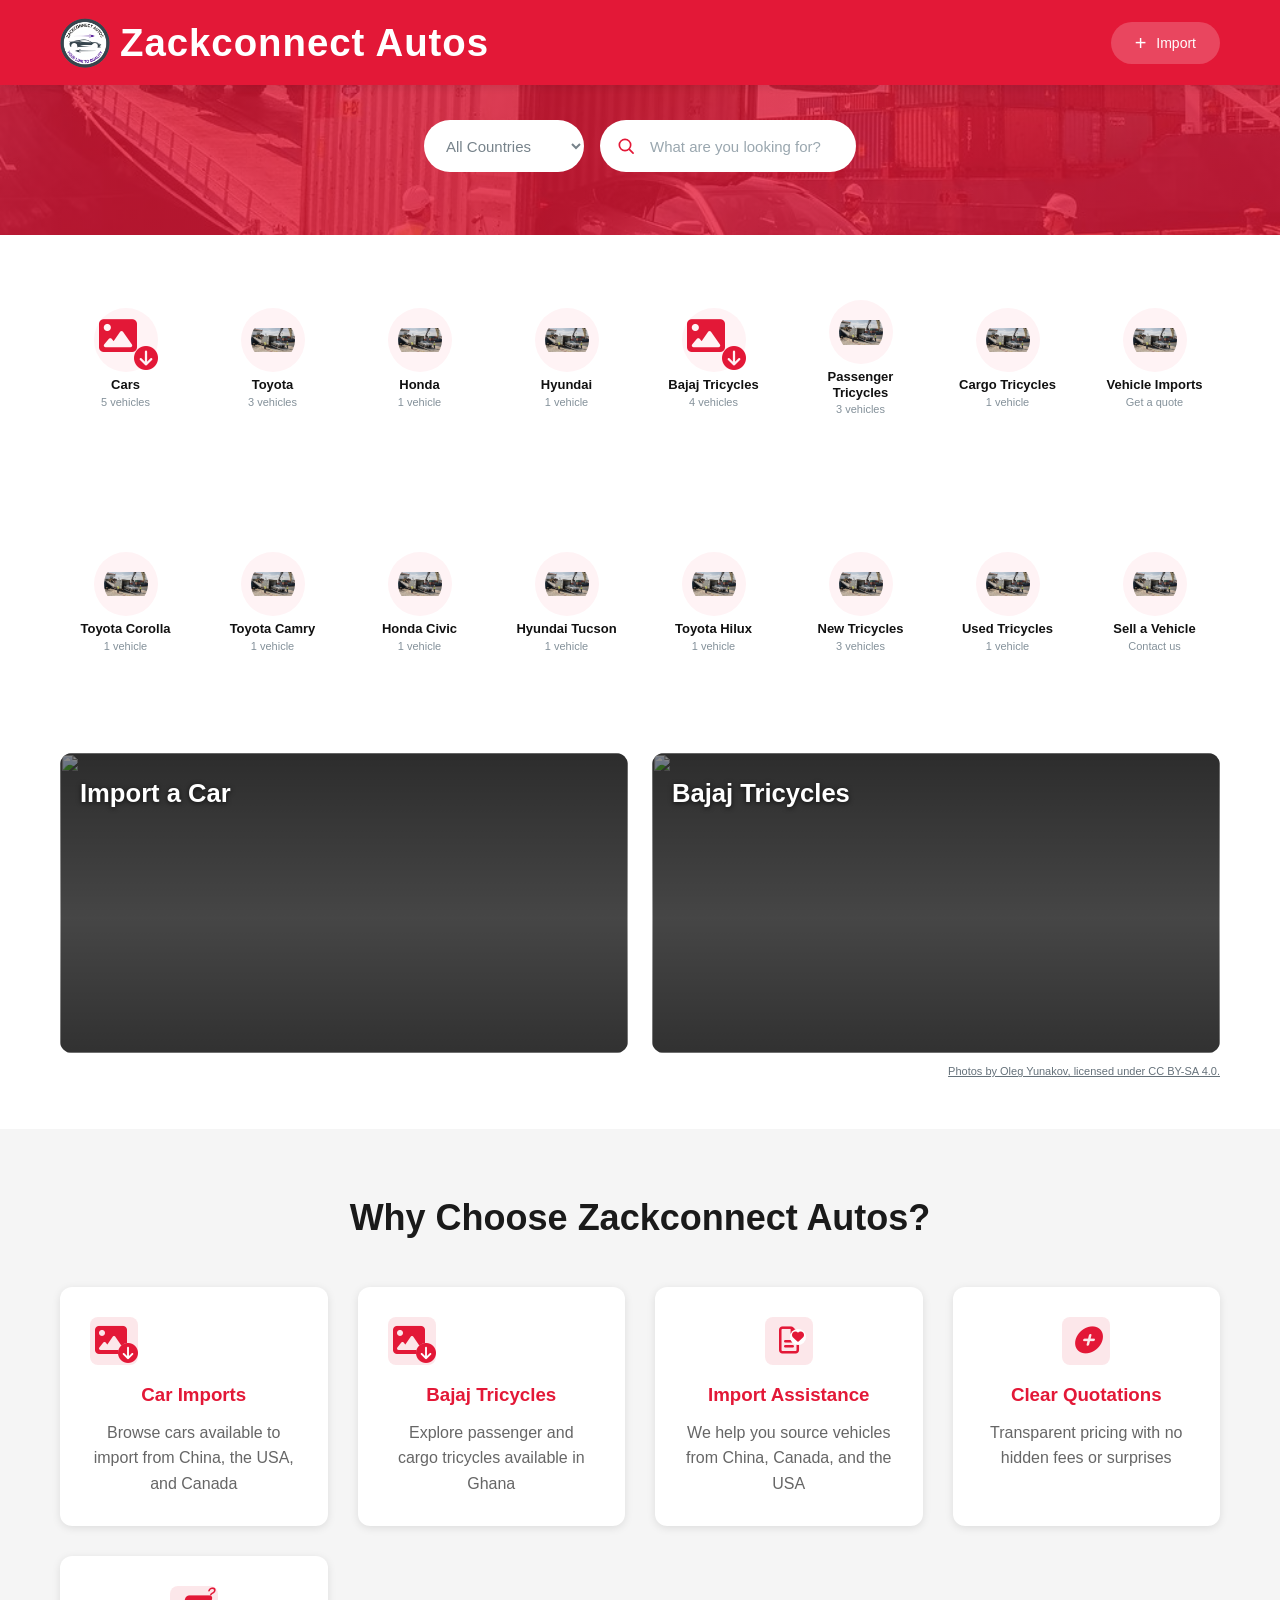
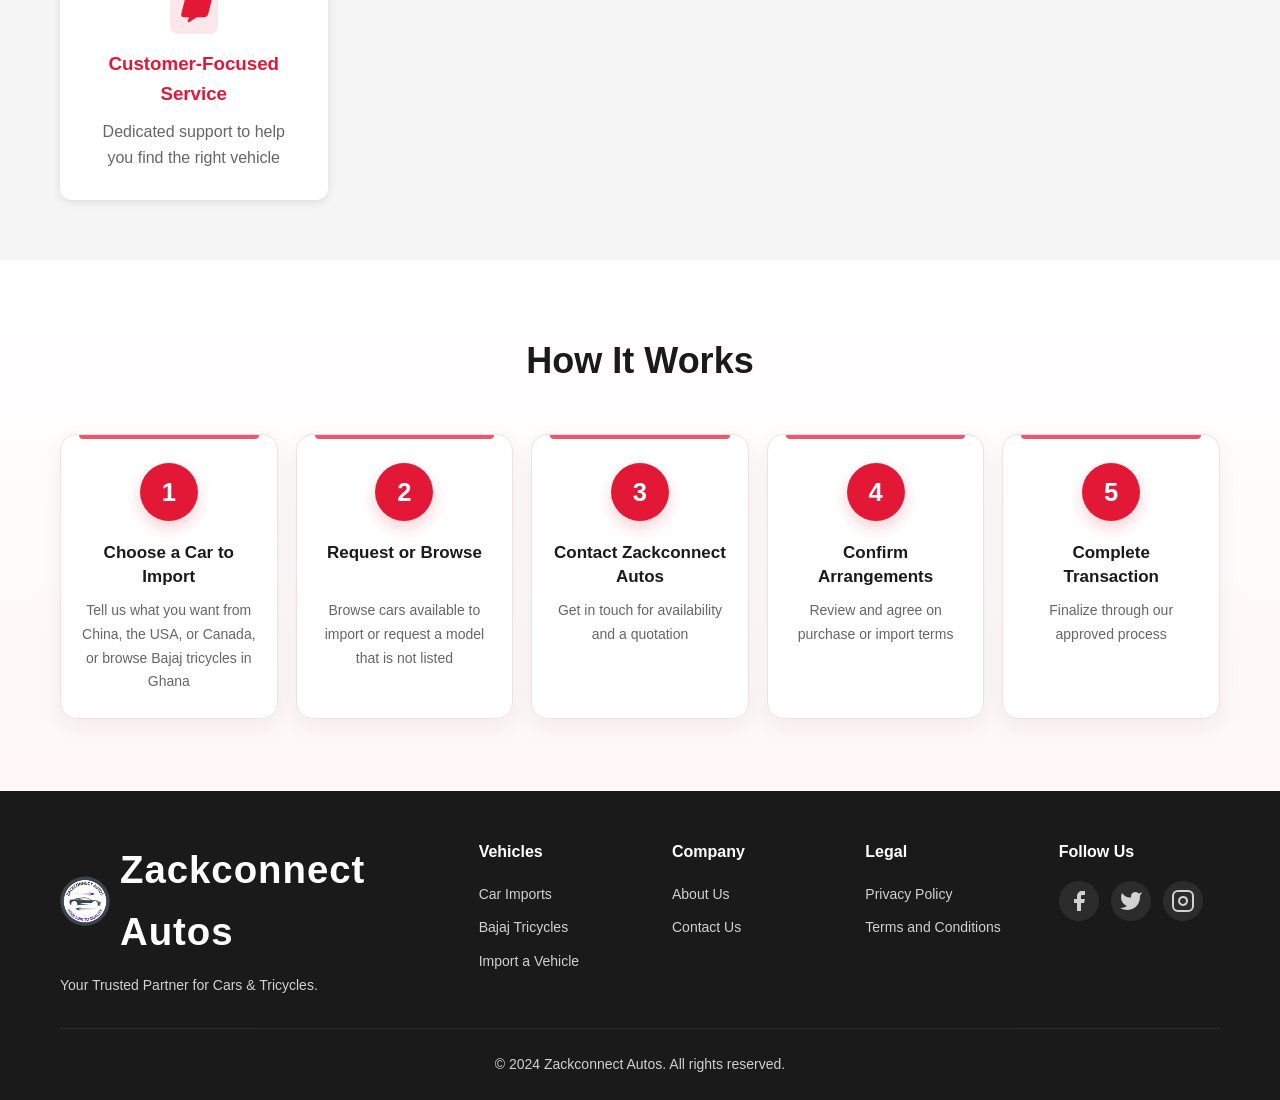
==== commit dd62acbf: "Use single message question icon for customer service Co-authored-by: Copilot <223556219+Copilot@use" ====
--- a/index.html
+++ b/index.html
@@ -132,7 +132,7 @@
                     <p data-site-content="home.feature3Text">Transparent pricing with no hidden fees or surprises</p>
                 </div>
                 <div class="feature-card">
-                    <span class="home-feature-icon home-customer-service-icon" aria-hidden="true"><i class="fa-sharp fa-thin fa-messages-question"></i></span>
+                    <span class="home-feature-icon home-customer-service-icon" aria-hidden="true"><i class="fa-thin fa-message-question"></i></span>
                     <h3 data-site-content="home.feature4Title">Customer-Focused Service</h3>
                     <p data-site-content="home.feature4Text">Dedicated support to help you find the right vehicle</p>
                 </div>
--- a/css/style.css
+++ b/css/style.css
@@ -202,13 +202,25 @@
     font-weight: 900;
 }
 
-.home-customer-service-icon .fa-messages-question {
+.home-customer-service-icon .fa-message-question {
+    position: relative;
     font-size: 27px;
 }
 
-.home-customer-service-icon .fa-messages-question::before {
-    content: "\f4b6";
+.home-customer-service-icon .fa-message-question::before {
+    content: "\f27a";
     font-family: "Font Awesome 6 Free";
+    font-weight: 900;
+}
+
+.home-customer-service-icon .fa-message-question::after {
+    position: absolute;
+    top: -5px;
+    right: -7px;
+    color: var(--primary-color);
+    content: "\f128";
+    font-family: "Font Awesome 6 Free";
+    font-size: 13px;
     font-weight: 900;
 }
 
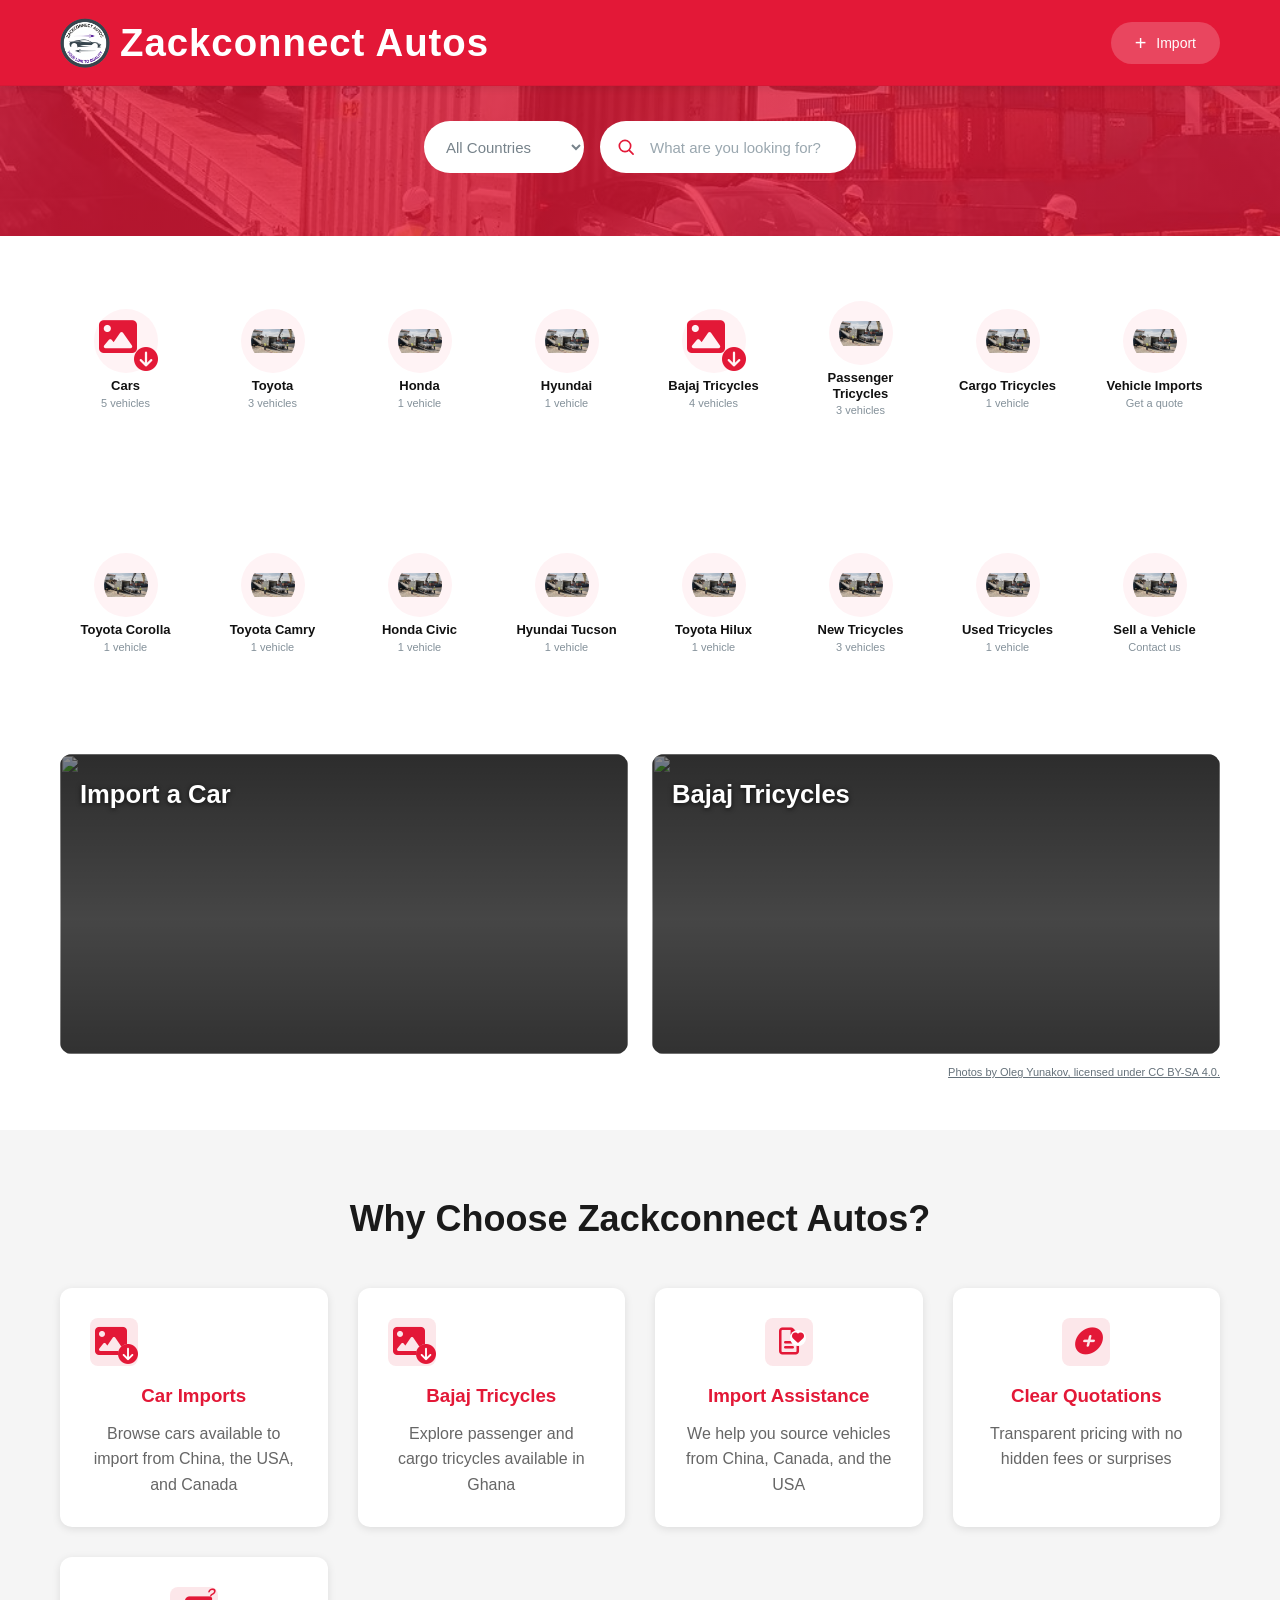
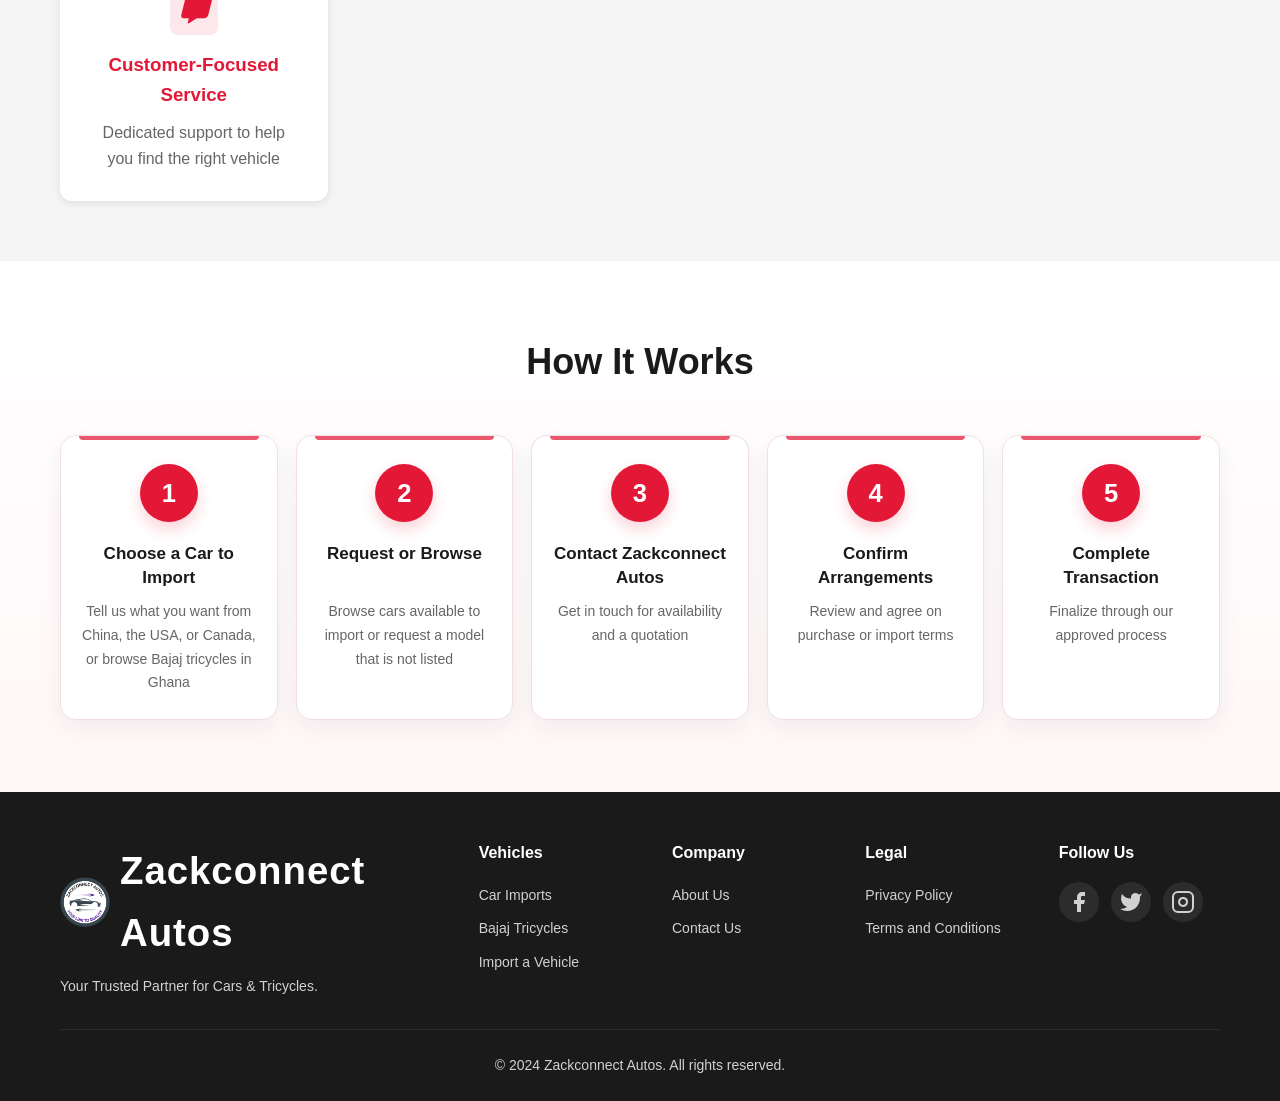
==== commit 5735b73f: "Move mobile logout into hamburger menu Co-authored-by: Copilot <223556219+Copilot@users.noreply.gith" ====
--- a/index.html
+++ b/index.html
@@ -54,6 +54,7 @@
             <li><a href="import.html" class="mobile-nav-link">Import a Vehicle</a></li>
             <li><a href="about.html" class="mobile-nav-link">About Us</a></li>
             <li><a href="contact.html" class="mobile-nav-link">Contact</a></li>
+            <li class="mobile-logout-item"><button type="button" class="mobile-logout-btn" style="display: none;">Logout</button></li>
         </ul>
     </div>
 
--- a/css/style.css
+++ b/css/style.css
@@ -550,9 +550,103 @@
 }
 
 .about-intro {
-    max-width: 800px;
-    margin: 0 auto 40px;
+    position: relative;
+    max-width: 1040px;
+    margin: 0 auto 48px;
+    padding: 42px 56px;
+    overflow: hidden;
+    border: 1px solid rgba(227, 24, 55, 0.09);
+    border-radius: 24px;
+    background: linear-gradient(135deg, #fff8f9 0%, #fff 54%, #fff3f5 100%);
+    box-shadow: 0 16px 42px rgba(26, 26, 26, 0.06);
     text-align: center;
+    isolation: isolate;
+    transition: transform 240ms ease, box-shadow 240ms ease;
+}
+
+.about-intro::before {
+    position: absolute;
+    z-index: -1;
+    top: -115px;
+    right: -62px;
+    width: 260px;
+    height: 260px;
+    border: 1px solid rgba(227, 24, 55, 0.12);
+    border-radius: 50%;
+    background: radial-gradient(circle, rgba(227, 24, 55, 0.09), rgba(227, 24, 55, 0) 70%);
+    content: "";
+}
+
+.about-intro:hover {
+    transform: translateY(-3px);
+    box-shadow: 0 22px 48px rgba(26, 26, 26, 0.09), 0 8px 22px rgba(227, 24, 55, 0.05);
+}
+
+.about-intro h2 {
+    position: relative;
+    display: inline-block;
+    margin: 0 0 22px;
+    color: var(--secondary-color);
+    font-size: clamp(28px, 4vw, 38px);
+    font-weight: 750;
+    letter-spacing: -0.04em;
+}
+
+.about-intro h2::after {
+    position: absolute;
+    right: 50%;
+    bottom: -10px;
+    width: 48px;
+    height: 4px;
+    border-radius: 4px;
+    background: linear-gradient(90deg, var(--primary-color), rgba(227, 24, 55, 0.28));
+    content: "";
+    transform: translateX(50%);
+    transition: width 240ms ease;
+}
+
+.about-intro:hover h2::after {
+    width: 76px;
+}
+
+.about-intro p {
+    position: relative;
+    max-width: 76ch;
+    margin: 0 auto;
+    color: var(--text-light);
+    font-size: 17px;
+    line-height: 1.8;
+}
+
+.about-intro p + p {
+    margin-top: 14px;
+    padding-top: 14px;
+    border-top: 1px solid rgba(26, 26, 26, 0.08);
+    color: var(--text-color);
+}
+
+@media (max-width: 600px) {
+    .about-intro {
+        margin-bottom: 36px;
+        padding: 30px 22px;
+        border-radius: 18px;
+        text-align: left;
+    }
+
+    .about-intro h2 {
+        margin-bottom: 20px;
+    }
+
+    .about-intro h2::after {
+        right: auto;
+        left: 0;
+        transform: none;
+    }
+
+    .about-intro p {
+        font-size: 15px;
+        line-height: 1.75;
+    }
 }
 
 .about-grid {
@@ -574,19 +668,105 @@
 }
 
 .about-services {
-    margin-top: 40px;
+    margin-top: 48px;
+}
+
+.about-services > h2 {
+    margin-bottom: 24px;
+    font-size: clamp(26px, 3vw, 34px);
+    letter-spacing: -0.03em;
 }
 
 .service-card {
+    position: relative;
+    overflow: hidden;
     background: white;
-    padding: 30px;
+    padding: 32px;
+    border: 1px solid rgba(26, 26, 26, 0.06);
     border-radius: var(--radius-lg);
-    box-shadow: var(--shadow);
+    box-shadow: 0 10px 30px rgba(26, 26, 26, 0.06);
+    margin-bottom: 22px;
+    isolation: isolate;
+    transition: transform 240ms ease, box-shadow 240ms ease, border-color 240ms ease;
+}
+
+.about-services .service-card::before {
+    position: absolute;
+    z-index: -1;
+    top: -85px;
+    right: -70px;
+    width: 210px;
+    height: 210px;
+    border: 1px solid rgba(227, 24, 55, 0.12);
+    border-radius: 50%;
+    background: radial-gradient(circle, rgba(227, 24, 55, 0.08), rgba(227, 24, 55, 0) 70%);
+    content: "";
+    transition: transform 300ms ease;
+}
+
+.about-services .service-card::after {
+    display: block;
+    width: 42px;
+    height: 4px;
+    margin-top: 20px;
+    border-radius: 4px;
+    background: linear-gradient(90deg, var(--primary-color), rgba(227, 24, 55, 0.24));
+    content: "";
+    transition: width 240ms ease;
+}
+
+.about-services .service-card:hover {
+    transform: translateY(-6px);
+    border-color: rgba(227, 24, 55, 0.2);
+    box-shadow: 0 20px 42px rgba(26, 26, 26, 0.11), 0 8px 20px rgba(227, 24, 55, 0.07);
+}
+
+.about-services .service-card:hover::before {
+    transform: scale(1.15);
+}
+
+.about-services .service-card:hover::after {
+    width: 72px;
+}
+
+.service-icon {
+    display: grid;
+    width: 72px;
+    height: 72px;
     margin-bottom: 20px;
-}
-
-.service-icon {
-    margin-bottom: 15px;
+    place-items: center;
+    border: 1px solid rgba(227, 24, 55, 0.1);
+    border-radius: 18px;
+    background: linear-gradient(145deg, #fff0f2, #fff);
+    transition: transform 240ms ease, box-shadow 240ms ease;
+}
+
+.service-icon svg {
+    width: 48px;
+    height: 48px;
+}
+
+.about-services .service-card:hover .service-icon {
+    transform: translateY(-2px) scale(1.04);
+    box-shadow: 0 8px 18px rgba(227, 24, 55, 0.1);
+}
+
+.about-services .service-card h3 {
+    position: relative;
+    margin: 0 0 10px;
+    color: var(--secondary-color);
+    font-size: 21px;
+    font-weight: 700;
+    letter-spacing: -0.02em;
+}
+
+.about-services .service-card p {
+    position: relative;
+    max-width: 90ch;
+    margin: 0;
+    color: var(--text-light);
+    font-size: 16px;
+    line-height: 1.75;
 }
 
 /* Tricycle Categories Tabs */
@@ -701,18 +881,22 @@
 
 /* Header */
 .header {
-    background-color: white;
-    box-shadow: var(--shadow);
     position: sticky;
     top: 0;
     z-index: 1000;
+    border-bottom: 1px solid rgba(26, 26, 26, 0.06);
+    background: rgba(255, 255, 255, 0.96);
+    box-shadow: 0 8px 24px rgba(26, 26, 26, 0.055);
+    backdrop-filter: blur(14px);
 }
 
 .header-content {
     display: flex;
     align-items: center;
     justify-content: space-between;
-    padding: 16px 0;
+    min-height: 82px;
+    gap: 28px;
+    padding: 12px 0;
 }
 
 .logo a {
@@ -735,18 +919,41 @@
 /* Navigation */
 .nav {
     display: flex;
+    align-items: center;
 }
 
 .nav-list {
     display: flex;
-    gap: 32px;
+    align-items: center;
+    gap: clamp(18px, 2.6vw, 38px);
 }
 
 .nav-link {
-    font-weight: 500;
-    color: var(--text-color);
-    padding: 8px 0;
     position: relative;
+    display: inline-flex;
+    align-items: center;
+    min-height: 48px;
+    padding: 6px 0;
+    color: #3b3b3b;
+    font-size: 16px;
+    font-weight: 600;
+    letter-spacing: -0.015em;
+    white-space: nowrap;
+    transition: color 180ms ease;
+}
+
+.nav-link::after {
+    position: absolute;
+    right: 0;
+    bottom: 2px;
+    left: 0;
+    height: 3px;
+    border-radius: 3px;
+    background: var(--primary-color);
+    content: "";
+    transform: scaleX(0);
+    transform-origin: left;
+    transition: transform 200ms ease;
 }
 
 .nav-link:hover,
@@ -754,14 +961,16 @@
     color: var(--primary-color);
 }
 
+.nav-link:hover::after,
 .nav-link.active::after {
-    content: '';
-    position: absolute;
-    bottom: 0;
-    left: 0;
-    width: 100%;
-    height: 2px;
-    background-color: var(--primary-color);
+    transform: scaleX(1);
+}
+
+.nav-link:focus-visible,
+.mobile-nav-link:focus-visible {
+    outline: 2px solid var(--primary-color);
+    outline-offset: 5px;
+    border-radius: 3px;
 }
 
 /* Header Actions */
@@ -787,7 +996,18 @@
     background: none;
     border: none;
     cursor: pointer;
-    padding: 8px;
+    padding: 10px;
+    border: 1px solid rgba(26, 26, 26, 0.08);
+    border-radius: 12px;
+    background: #fff;
+    transition: border-color 180ms ease, background-color 180ms ease, box-shadow 180ms ease;
+}
+
+.hamburger:hover,
+.hamburger.active {
+    border-color: rgba(227, 24, 55, 0.24);
+    background: #fff6f7;
+    box-shadow: 0 4px 12px rgba(227, 24, 55, 0.08);
 }
 
 .hamburger span {
@@ -813,13 +1033,16 @@
 .mobile-menu {
     display: none;
     position: fixed;
-    top: 72px;
+    top: 82px;
     left: 0;
     right: 0;
-    background-color: white;
-    box-shadow: var(--shadow);
     z-index: 999;
-    padding: 20px;
+    padding: 12px 20px 20px;
+    border-bottom: 1px solid rgba(26, 26, 26, 0.08);
+    border-radius: 0 0 20px 20px;
+    background: rgba(255, 255, 255, 0.98);
+    box-shadow: 0 18px 36px rgba(26, 26, 26, 0.13);
+    backdrop-filter: blur(16px);
 }
 
 .mobile-menu.active {
@@ -829,19 +1052,53 @@
 .mobile-nav-list {
     display: flex;
     flex-direction: column;
-    gap: 16px;
+    gap: 4px;
 }
 
 .mobile-nav-link {
+    display: block;
+    padding: 13px 14px;
+    border: 1px solid transparent;
+    border-radius: 11px;
+    color: #3b3b3b;
     font-size: 16px;
-    font-weight: 500;
-    color: var(--text-color);
-    padding: 12px;
-    border-bottom: 1px solid var(--border-color);
-}
-
-.mobile-nav-link:hover {
+    font-weight: 600;
+    transition: color 180ms ease, background-color 180ms ease, border-color 180ms ease, transform 180ms ease;
+}
+
+.mobile-nav-link:hover,
+.mobile-nav-link:focus-visible {
+    transform: translateX(3px);
+    border-color: rgba(227, 24, 55, 0.1);
+    background: #fff4f5;
     color: var(--primary-color);
+}
+
+.mobile-logout-item {
+    margin-top: 8px;
+    padding-top: 12px;
+    border-top: 1px solid rgba(26, 26, 26, 0.08);
+}
+
+.mobile-logout-btn {
+    width: 100%;
+    padding: 13px 15px;
+    border: 1px solid #171717;
+    border-radius: 11px;
+    background: #171717;
+    color: #fff;
+    font-size: 15px;
+    font-weight: 700;
+    text-align: center;
+    cursor: pointer;
+    transition: background-color 180ms ease, border-color 180ms ease, transform 180ms ease;
+}
+
+.mobile-logout-btn:hover,
+.mobile-logout-btn:focus-visible {
+    transform: translateY(-1px);
+    border-color: var(--primary-color);
+    background: var(--primary-color);
 }
 
 /* Hero Section */
@@ -1329,53 +1586,182 @@
 
 /* Import Section */
 .import-section {
-    background-color: white;
+    padding: 56px 0 76px;
+    background:
+        radial-gradient(ellipse at 10% 0%, rgba(227, 24, 55, 0.055), transparent 34%),
+        linear-gradient(180deg, #fff 0%, #fffafb 100%);
 }
 
 .import-content {
     display: grid;
-    grid-template-columns: 1fr 1fr;
-    gap: 48px;
+    grid-template-columns: minmax(0, 1.05fr) minmax(360px, 0.95fr);
+    align-items: start;
+    gap: clamp(28px, 5vw, 64px);
+}
+
+.import-info {
+    min-width: 0;
+}
+
+.import-eyebrow,
+.import-form-eyebrow {
+    margin: 0 0 10px;
+    color: var(--primary-color);
+    font-size: 12px;
+    font-weight: 800;
+    letter-spacing: 0.14em;
+}
+
+.import-info > .section-title {
+    margin: 0 0 32px;
+    color: var(--secondary-color);
+    font-size: clamp(32px, 4vw, 48px);
+    line-height: 1.08;
+    letter-spacing: -0.045em;
+    text-align: left;
 }
 
 .import-steps,
-.cost-breakdown {
-    margin-bottom: 32px;
+.cost-breakdown,
+.import-countries {
+    margin: 0 0 24px;
+    padding: 26px;
+    border: 1px solid rgba(26, 26, 26, 0.07);
+    border-radius: 18px;
+    background: #fff;
+    box-shadow: 0 10px 28px rgba(26, 26, 26, 0.045);
+    transition: transform 220ms ease, box-shadow 220ms ease, border-color 220ms ease;
+}
+
+.import-steps:hover,
+.cost-breakdown:hover,
+.import-countries:hover {
+    transform: translateY(-3px);
+    border-color: rgba(227, 24, 55, 0.17);
+    box-shadow: 0 16px 34px rgba(26, 26, 26, 0.08);
 }
 
 .import-steps h3,
-.cost-breakdown h3 {
-    font-size: 20px;
-    font-weight: 600;
-    margin-bottom: 16px;
+.cost-breakdown h3,
+.import-countries h3 {
+    margin: 0 0 18px;
     color: var(--secondary-color);
+    font-size: 21px;
+    font-weight: 700;
+    letter-spacing: -0.025em;
 }
 
 .import-steps ol {
-    padding-left: 24px;
+    display: grid;
+    gap: 12px;
+    margin: 0;
+    padding: 0;
+    list-style: none;
+    counter-reset: import-step;
 }
 
 .import-steps li {
-    margin-bottom: 12px;
+    position: relative;
+    min-height: 40px;
+    margin: 0;
+    padding: 7px 0 7px 52px;
     color: var(--text-color);
+    line-height: 1.55;
+    counter-increment: import-step;
+}
+
+.import-steps li::before {
+    position: absolute;
+    top: 0;
+    left: 0;
+    display: grid;
+    width: 38px;
+    height: 38px;
+    place-items: center;
+    border: 1px solid rgba(227, 24, 55, 0.12);
+    border-radius: 12px;
+    background: #fff1f3;
+    color: var(--primary-color);
+    content: counter(import-step, decimal-leading-zero);
+    font-size: 12px;
+    font-weight: 800;
+}
+
+.cost-breakdown > p:not(.note) {
+    margin: -6px 0 14px;
+    color: var(--text-light);
 }
 
 .cost-breakdown ul {
-    padding-left: 24px;
+    display: grid;
+    grid-template-columns: repeat(2, minmax(0, 1fr));
+    gap: 10px 16px;
+    margin: 0;
+    padding: 0;
+    list-style: none;
 }
 
 .cost-breakdown li {
-    margin-bottom: 8px;
+    position: relative;
+    margin: 0;
+    padding-left: 22px;
     color: var(--text-color);
+    font-size: 14px;
+    line-height: 1.5;
+}
+
+.cost-breakdown li::before {
+    position: absolute;
+    top: 0;
+    left: 0;
+    color: var(--primary-color);
+    content: "\2713";
+    font-weight: 800;
 }
 
 .cost-breakdown .note {
-    margin-top: 16px;
-    padding: 12px;
-    background-color: #fff3cd;
-    border-left: 4px solid #ffc107;
-    font-size: 14px;
-    color: #856404;
+    margin: 20px 0 0;
+    padding: 14px 16px;
+    border: 1px solid rgba(227, 24, 55, 0.1);
+    border-radius: 12px;
+    background: #fff6f7;
+    color: #65565a;
+    font-size: 13px;
+    line-height: 1.65;
+}
+
+.countries-grid {
+    display: grid;
+    grid-template-columns: repeat(3, minmax(0, 1fr));
+    gap: 12px;
+}
+
+.country-card {
+    min-width: 0;
+    padding: 16px;
+    border: 1px solid rgba(26, 26, 26, 0.07);
+    border-radius: 14px;
+    background: linear-gradient(145deg, #fff, #fff7f8);
+    transition: transform 200ms ease, border-color 200ms ease, box-shadow 200ms ease;
+}
+
+.country-card:hover {
+    transform: translateY(-3px);
+    border-color: rgba(227, 24, 55, 0.22);
+    box-shadow: 0 8px 20px rgba(227, 24, 55, 0.08);
+}
+
+.country-card h4 {
+    margin: 0 0 6px;
+    color: var(--secondary-color);
+    font-size: 15px;
+}
+
+.country-card p {
+    margin: 0;
+    color: var(--text-light);
+    font-size: 12px;
+    line-height: 1.5;
 }
 
 /* Forms */
@@ -1384,6 +1770,81 @@
 .auth-container {
     max-width: 600px;
     margin: 0 auto;
+}
+
+.import-form-container {
+    position: sticky;
+    top: 108px;
+    max-width: none;
+}
+
+.import-form {
+    padding: clamp(24px, 3vw, 36px);
+    border: 1px solid rgba(26, 26, 26, 0.07);
+    border-radius: 22px;
+    background: #fff;
+    box-shadow: 0 18px 48px rgba(26, 26, 26, 0.09);
+}
+
+.import-form > h3 {
+    margin: 0 0 8px;
+    color: var(--secondary-color);
+    font-size: clamp(23px, 2.4vw, 29px);
+    font-weight: 750;
+    letter-spacing: -0.035em;
+}
+
+.import-form-description {
+    margin: 0 0 24px;
+    color: var(--text-light);
+    font-size: 14px;
+    line-height: 1.6;
+}
+
+.import-form .form-group {
+    margin-bottom: 17px;
+}
+
+.import-form .form-group label {
+    margin-bottom: 7px;
+    font-size: 13px;
+    font-weight: 650;
+}
+
+.import-form .form-group input,
+.import-form .form-group select,
+.import-form .form-group textarea {
+    min-height: 46px;
+    padding: 11px 13px;
+    border-radius: 11px;
+    background-color: #fff;
+    font-size: 14px;
+}
+
+.import-form .form-group textarea {
+    min-height: 96px;
+}
+
+.import-form .btn-full {
+    min-height: 50px;
+    border-radius: 12px;
+    font-weight: 700;
+    box-shadow: 0 8px 18px rgba(227, 24, 55, 0.16);
+    transition: transform 180ms ease, box-shadow 180ms ease, background-color 180ms ease;
+}
+
+.import-form .btn-full:hover {
+    transform: translateY(-2px);
+    box-shadow: 0 12px 24px rgba(227, 24, 55, 0.24);
+}
+
+.import-form .form-note {
+    margin-top: 14px;
+    padding: 12px 14px;
+    border: 1px solid rgba(26, 26, 26, 0.06);
+    background: #f8f9fa;
+    font-size: 12px;
+    line-height: 1.55;
 }
 
 .form-group {
@@ -1652,6 +2113,7 @@
 .about-grid {
     display: grid;
     grid-template-columns: repeat(auto-fit, minmax(280px, 1fr));
+    align-items: stretch;
     gap: 24px;
 }
 
@@ -1659,6 +2121,107 @@
     background-color: var(--bg-light);
     padding: 24px;
     border-radius: var(--radius-lg);
+}
+
+.about-grid .about-principle-card {
+    position: relative;
+    min-height: 300px;
+    overflow: hidden;
+    padding: 32px;
+    border: 1px solid rgba(26, 26, 26, 0.06);
+    background: linear-gradient(145deg, #fff 0%, #fff 58%, #fff5f6 100%);
+    box-shadow: 0 10px 30px rgba(26, 26, 26, 0.06);
+    isolation: isolate;
+    transition: transform 240ms ease, box-shadow 240ms ease, border-color 240ms ease;
+}
+
+.about-grid .about-principle-card::before {
+    position: absolute;
+    z-index: -1;
+    top: -75px;
+    right: -65px;
+    width: 190px;
+    height: 190px;
+    border: 1px solid rgba(227, 24, 55, 0.12);
+    border-radius: 50%;
+    background: radial-gradient(circle, rgba(227, 24, 55, 0.08), rgba(227, 24, 55, 0) 70%);
+    content: "";
+    transition: transform 300ms ease, opacity 300ms ease;
+}
+
+.about-grid .about-principle-card::after {
+    display: block;
+    width: 42px;
+    height: 4px;
+    margin-top: 22px;
+    border-radius: 4px;
+    background: linear-gradient(90deg, var(--primary-color), rgba(227, 24, 55, 0.24));
+    content: "";
+    transition: width 240ms ease;
+}
+
+.about-grid .about-principle-card:hover {
+    transform: translateY(-8px);
+    border-color: rgba(227, 24, 55, 0.22);
+    box-shadow: 0 20px 44px rgba(26, 26, 26, 0.12), 0 8px 20px rgba(227, 24, 55, 0.08);
+}
+
+.about-grid .about-principle-card:hover::before {
+    transform: scale(1.18);
+}
+
+.about-grid .about-principle-card:hover::after {
+    width: 72px;
+}
+
+.about-grid .about-principle-card h3 {
+    position: relative;
+    margin: 12px 0 16px;
+    font-size: 23px;
+    font-weight: 700;
+    letter-spacing: -0.03em;
+    color: var(--secondary-color);
+}
+
+.about-grid .about-principle-card p {
+    position: relative;
+    max-width: 42ch;
+    margin: 0;
+    font-size: 16px;
+    line-height: 1.75;
+}
+
+.about-grid .about-values-card ul {
+    position: relative;
+    display: grid;
+    gap: 12px;
+    margin: 0;
+    padding: 0;
+    list-style: none;
+}
+
+.about-grid .about-values-card li {
+    display: flex;
+    align-items: flex-start;
+    gap: 10px;
+    margin: 0;
+    font-size: 15px;
+    line-height: 1.5;
+}
+
+.about-grid .about-values-card li::before {
+    flex: 0 0 7px;
+    width: 7px;
+    height: 7px;
+    margin-top: 7px;
+    border-radius: 50%;
+    background: var(--primary-color);
+    content: "";
+    box-shadow: 0 0 0 4px rgba(227, 24, 55, 0.1);
+}
+
+.about-grid .about-values-card:hover {
+    transform: translateY(-5px);
 }
 
 .about-card h3 {
@@ -1720,48 +2283,149 @@
 
 /* Contact Section */
 .contact-section {
-    background-color: white;
+    padding: 56px 0 72px;
+    background:
+        radial-gradient(ellipse at 8% 0%, rgba(227, 24, 55, 0.055), transparent 34%),
+        linear-gradient(180deg, #fff 0%, #fffafb 100%);
 }
 
 .contact-content {
     display: grid;
-    grid-template-columns: 1fr 1fr;
-    gap: 48px;
+    grid-template-columns: minmax(0, 0.9fr) minmax(380px, 1.1fr);
+    align-items: start;
+    gap: clamp(28px, 5vw, 64px);
 }
 
 .contact-info {
     display: flex;
     flex-direction: column;
-    gap: 24px;
+    gap: 14px;
+    min-width: 0;
+}
+
+.contact-info > h2 {
+    margin: 0 0 2px;
+    color: var(--secondary-color);
+    font-size: clamp(30px, 3.5vw, 42px);
+    font-weight: 750;
+    letter-spacing: -0.04em;
+}
+
+.contact-info > p {
+    margin: 0 0 12px;
+    color: var(--text-light);
+    font-size: 16px;
+    line-height: 1.7;
 }
 
 .contact-item {
     display: flex;
-    gap: 16px;
-    align-items: flex-start;
+    gap: 15px;
+    align-items: center;
+    min-height: 78px;
+    padding: 14px 16px;
+    border: 1px solid rgba(26, 26, 26, 0.06);
+    border-radius: 15px;
+    background: rgba(255, 255, 255, 0.88);
+    box-shadow: 0 6px 18px rgba(26, 26, 26, 0.035);
+    transition: transform 200ms ease, border-color 200ms ease, box-shadow 200ms ease;
+}
+
+.contact-item:hover {
+    transform: translateY(-2px);
+    border-color: rgba(227, 24, 55, 0.18);
+    box-shadow: 0 10px 24px rgba(26, 26, 26, 0.075);
 }
 
 .contact-item svg {
     flex-shrink: 0;
-    margin-top: 4px;
+    display: grid;
+    width: 42px;
+    height: 42px;
+    margin: 0;
+    padding: 9px;
+    border-radius: 12px;
+    background: #fff0f2;
 }
 
 .contact-item h4 {
-    font-size: 16px;
-    font-weight: 600;
-    margin-bottom: 4px;
+    margin: 0 0 3px;
     color: var(--secondary-color);
+    font-size: 15px;
+    font-weight: 700;
 }
 
 .contact-item p {
+    margin: 0;
+    color: var(--text-light);
     font-size: 14px;
-    color: var(--text-light);
+    line-height: 1.55;
+}
+
+.contact-item a:hover {
+    color: var(--primary-color);
+}
+
+.contact-form {
+    padding: clamp(24px, 3vw, 36px);
+    border: 1px solid rgba(26, 26, 26, 0.07);
+    border-radius: 22px;
+    background: #fff;
+    box-shadow: 0 18px 48px rgba(26, 26, 26, 0.085);
 }
 
 .contact-form h3 {
-    font-size: 24px;
-    margin-bottom: 24px;
+    margin: 0 0 24px;
     color: var(--secondary-color);
+    font-size: clamp(23px, 2.4vw, 29px);
+    font-weight: 750;
+    letter-spacing: -0.035em;
+}
+
+.contact-form .form-group {
+    margin-bottom: 17px;
+}
+
+.contact-form .form-group label {
+    margin-bottom: 7px;
+    font-size: 13px;
+    font-weight: 650;
+}
+
+.contact-form .form-group input,
+.contact-form .form-group select,
+.contact-form .form-group textarea {
+    min-height: 46px;
+    padding: 11px 13px;
+    border-radius: 11px;
+    background: #fff;
+    font-size: 14px;
+}
+
+.contact-form .form-group textarea {
+    min-height: 120px;
+}
+
+.contact-form .btn-full {
+    min-height: 50px;
+    border-radius: 12px;
+    font-weight: 700;
+    box-shadow: 0 8px 18px rgba(227, 24, 55, 0.16);
+    transition: transform 180ms ease, box-shadow 180ms ease;
+}
+
+.contact-form .btn-full:hover {
+    transform: translateY(-2px);
+    box-shadow: 0 12px 24px rgba(227, 24, 55, 0.24);
+}
+
+.contact-form .form-note {
+    margin-top: 14px;
+    padding: 12px 14px;
+    border: 1px solid rgba(26, 26, 26, 0.06);
+    background: #f8f9fa;
+    font-size: 12px;
+    line-height: 1.55;
 }
 
 /* Modal */
@@ -2122,6 +2786,13 @@
     .contact-content {
         grid-template-columns: 1fr;
     }
+
+    .import-form-container {
+        position: static;
+        max-width: 720px;
+        width: 100%;
+        margin: 0 auto;
+    }
     
     .footer-content {
         grid-template-columns: 1fr;
@@ -2129,6 +2800,59 @@
 }
 
 @media (max-width: 768px) {
+    .header-actions #logoutBtn {
+        display: none !important;
+    }
+
+    .import-section {
+        padding: 36px 0 52px;
+    }
+
+    .contact-section {
+        padding: 36px 0 52px;
+    }
+
+    .contact-content {
+        gap: 28px;
+    }
+
+    .contact-info {
+        gap: 12px;
+    }
+
+    .contact-info > h2 {
+        font-size: clamp(30px, 8vw, 38px);
+    }
+
+    .contact-item {
+        min-height: 72px;
+        padding: 12px 14px;
+    }
+
+    .contact-form {
+        padding: 24px 20px;
+        border-radius: 18px;
+    }
+
+    .import-content {
+        gap: 28px;
+    }
+
+    .import-info > .section-title {
+        margin-bottom: 24px;
+        font-size: clamp(30px, 8vw, 40px);
+    }
+
+    .import-steps,
+    .cost-breakdown,
+    .import-countries {
+        padding: 22px;
+    }
+
+    .countries-grid {
+        grid-template-columns: 1fr;
+    }
+
     .nav {
         display: none;
     }
@@ -2399,6 +3123,42 @@
 
     .login-page::after {
         animation: none;
+        transform: none;
+    }
+
+    .about-grid .about-principle-card,
+    .about-grid .about-principle-card::before,
+    .about-grid .about-principle-card::after,
+    .about-intro,
+    .about-intro h2::after,
+    .contact-item,
+    .contact-form .btn-full,
+    .import-steps,
+    .cost-breakdown,
+    .import-countries,
+    .country-card,
+    .import-form .btn-full,
+    .about-services .service-card,
+    .about-services .service-card::before,
+    .about-services .service-card::after,
+    .about-services .service-icon {
+        transition: none;
+    }
+
+    .nav-link::after,
+    .mobile-nav-link,
+    .mobile-logout-btn,
+    .hamburger {
+        transition: none;
+    }
+
+    .about-grid .about-principle-card:hover,
+    .about-grid .about-values-card:hover,
+    .about-intro:hover,
+    .contact-item:hover,
+    .contact-form .btn-full:hover,
+    .about-services .service-card:hover,
+    .about-services .service-card:hover .service-icon {
         transform: none;
     }
 }
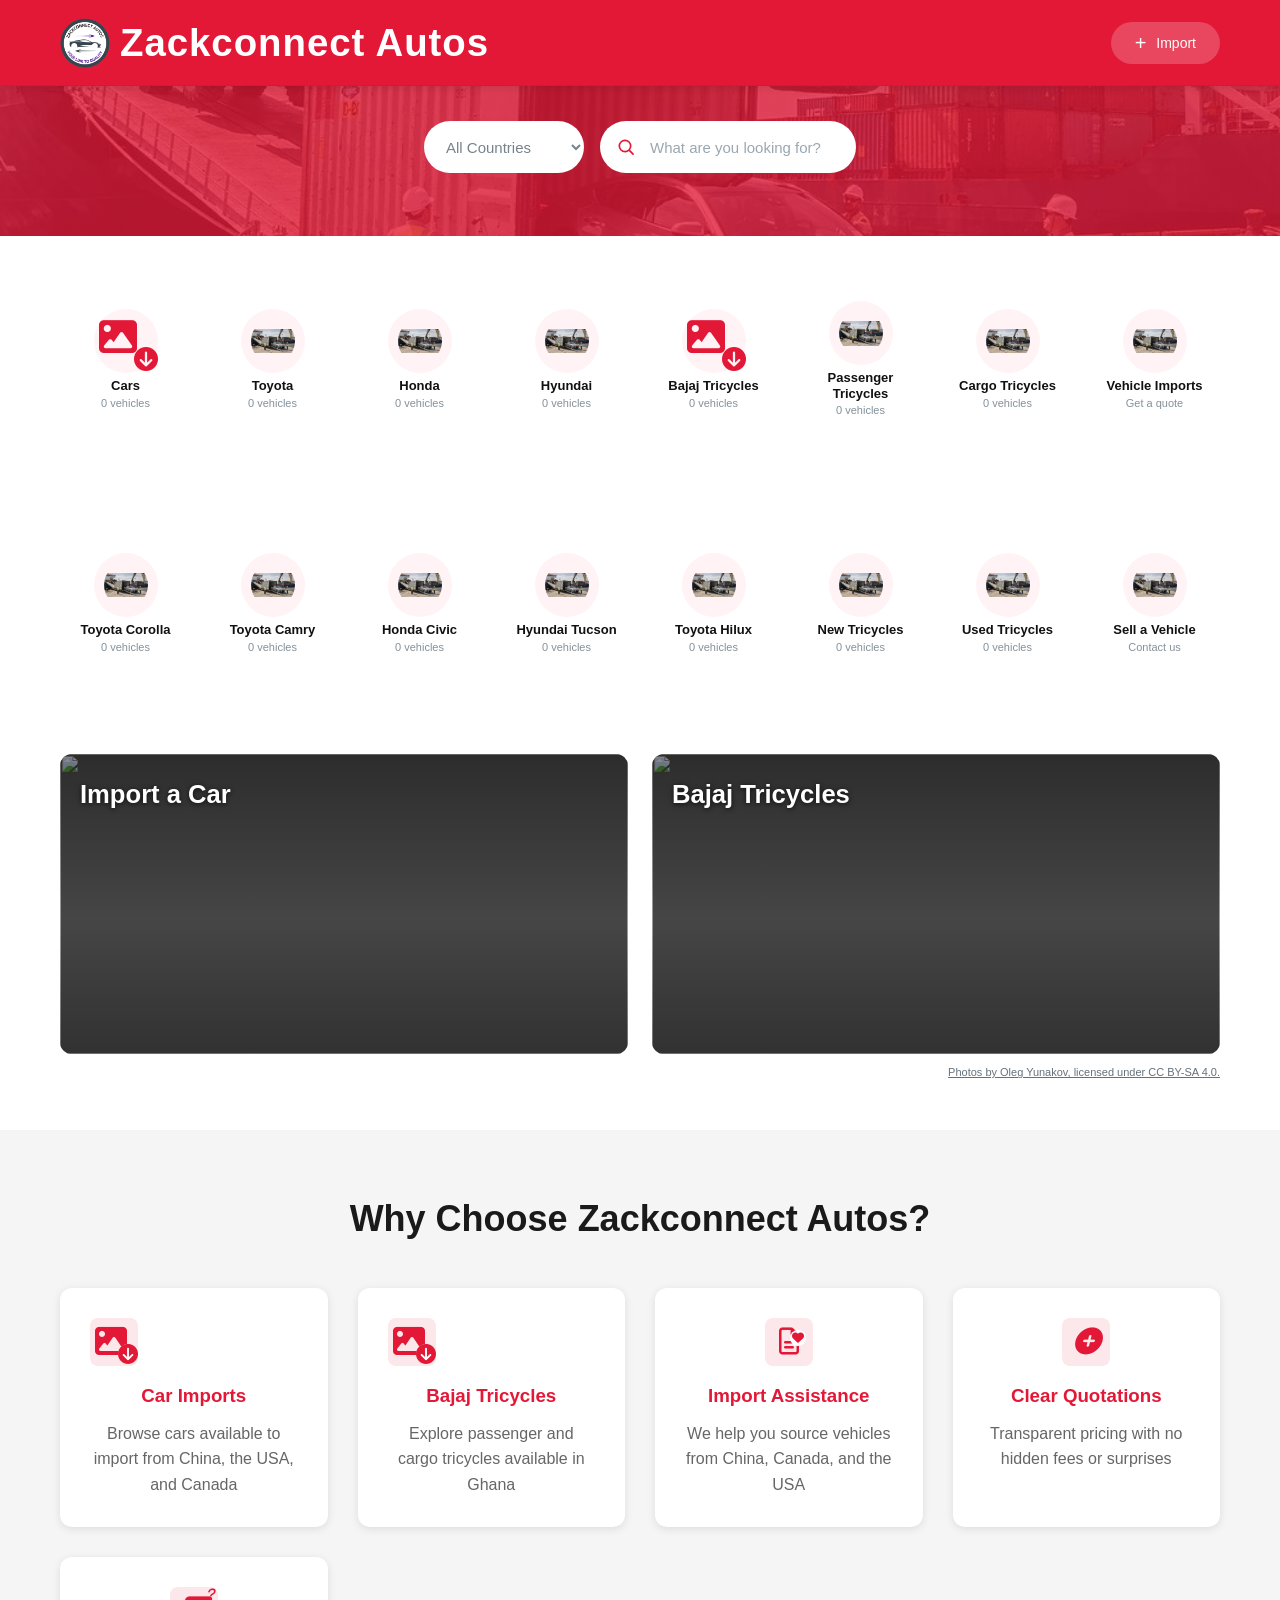
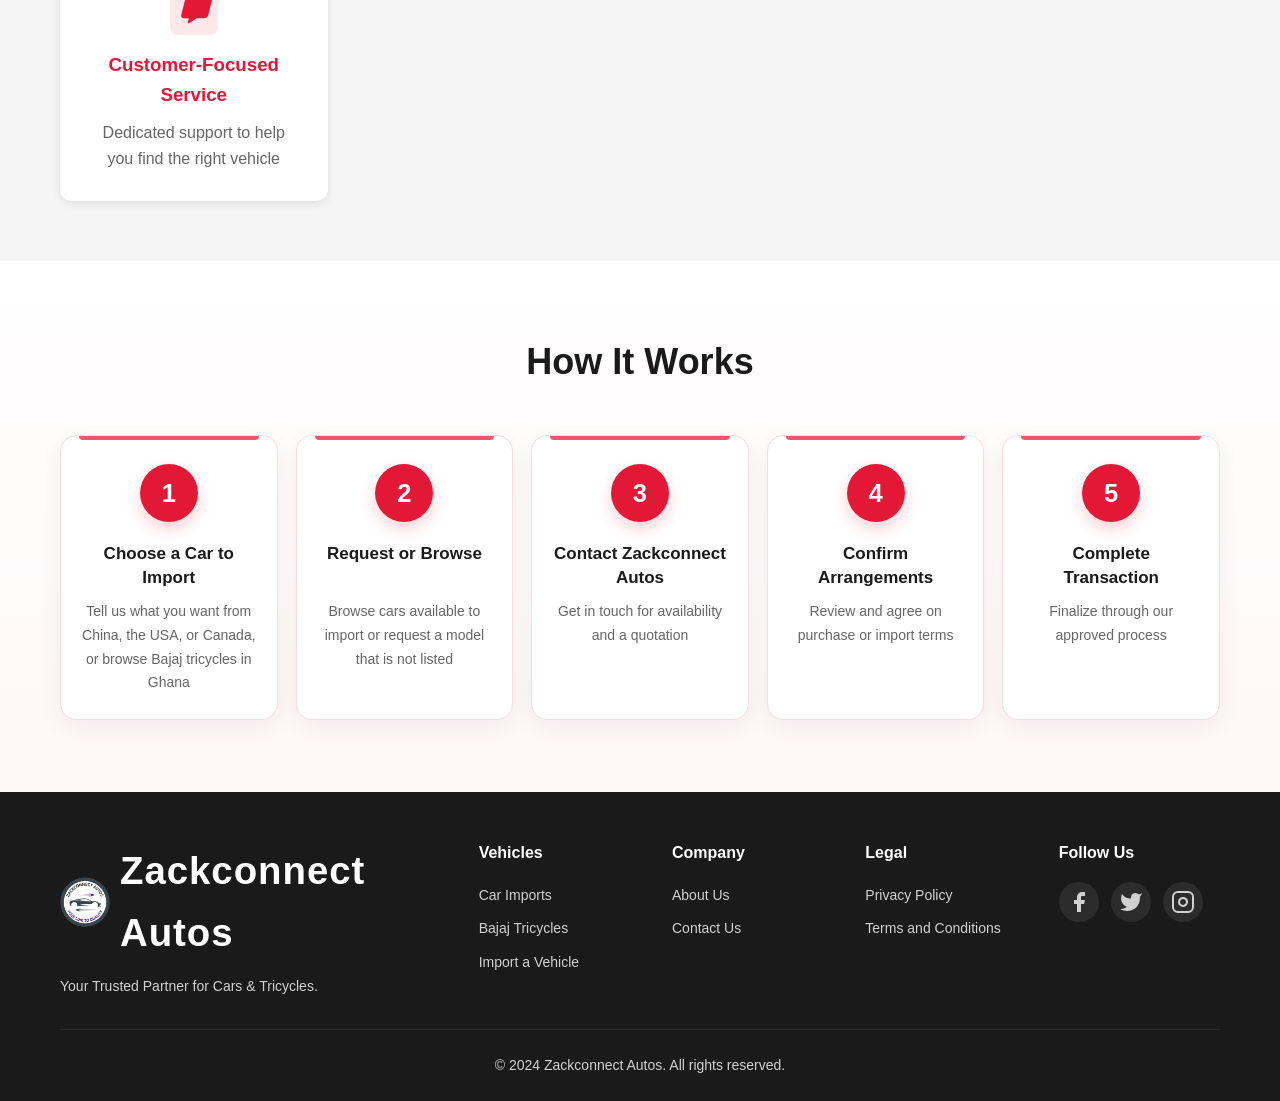
==== commit f53704b0: "Improve page loading performance Cache public API data across page visits and render cached inventor" ====
--- a/index.html
+++ b/index.html
@@ -3,7 +3,8 @@
 <head>
     <meta charset="UTF-8">
     <meta name="viewport" content="width=device-width, initial-scale=1.0">
-    <link rel="icon" type="image/png" href="images/zackconnect-logo.png">
+    <link rel="icon" type="image/webp" href="images/zackconnect-logo.webp">
+    <link rel="preconnect" href="https://zackconnectautobackend.onrender.com" crossorigin>
     <link rel="preload" as="image" href="images/carimport.jpg" fetchpriority="high">
     <link rel="preconnect" href="https://zackconnectautobackend.onrender.com" crossorigin>
     <meta name="description" content="Browse cars available to import to Ghana from China, the USA, and Canada, with vehicle details and import quote requests from Zackconnect Autos.">
@@ -19,7 +20,7 @@
             <div class="header-content">
                 <div class="logo">
                     <a href="index.html">
-                        <img src="images/zackconnect-logo.png" alt="Zackconnect Autos Logo" data-site-image="global.logo" width="270" height="270" decoding="async" fetchpriority="high">
+                        <img src="images/zackconnect-logo.webp" alt="Zackconnect Autos Logo" data-site-image="global.logo" width="270" height="270" decoding="async" fetchpriority="high">
                         <span>Zackconnect Autos</span>
                     </a>
                 </div>
@@ -182,7 +183,7 @@
                 <div class="footer-brand">
                     <div class="logo">
                         <a href="index.html">
-                            <img src="images/zackconnect-logo.png" alt="" data-site-image="global.logo">
+                            <img src="images/zackconnect-logo.webp" alt="" data-site-image="global.logo">
                             <span>Zackconnect Autos</span>
                         </a>
                     </div>
--- a/css/style.css
+++ b/css/style.css
@@ -3046,7 +3046,7 @@
 
 .login-page::after {
     z-index: -2;
-    background: url("../assets/login-background.png") center / cover no-repeat;
+    background: url("../assets/login-background.webp") center / cover no-repeat;
     animation: login-background-motion 7s ease-in-out infinite alternate;
     will-change: transform;
 }
@@ -4567,6 +4567,10 @@
     gap: 24px;
 }
 
+.car-marketplace-layout.no-car-inventory > .car-marketplace-main {
+    grid-column: 1 / -1;
+}
+
 .car-filter-sidebar {
     display: grid;
     gap: 14px;
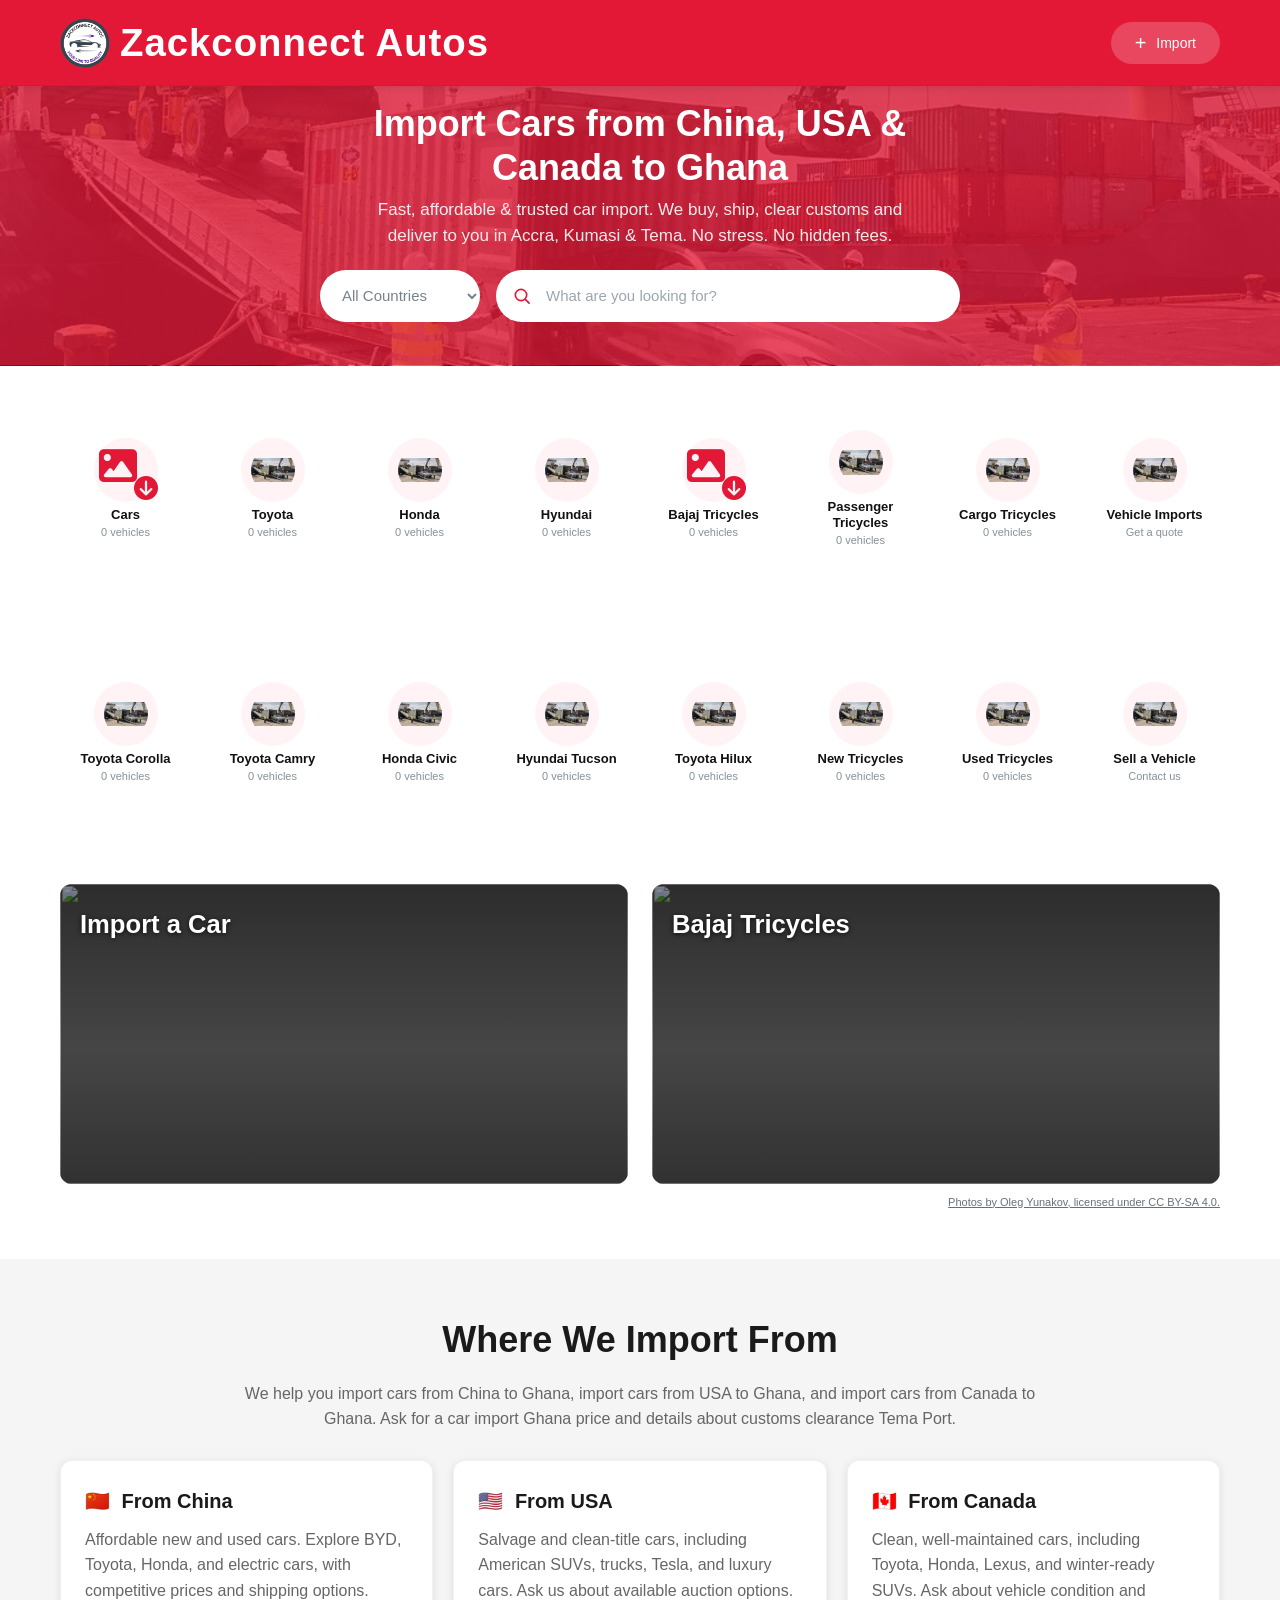
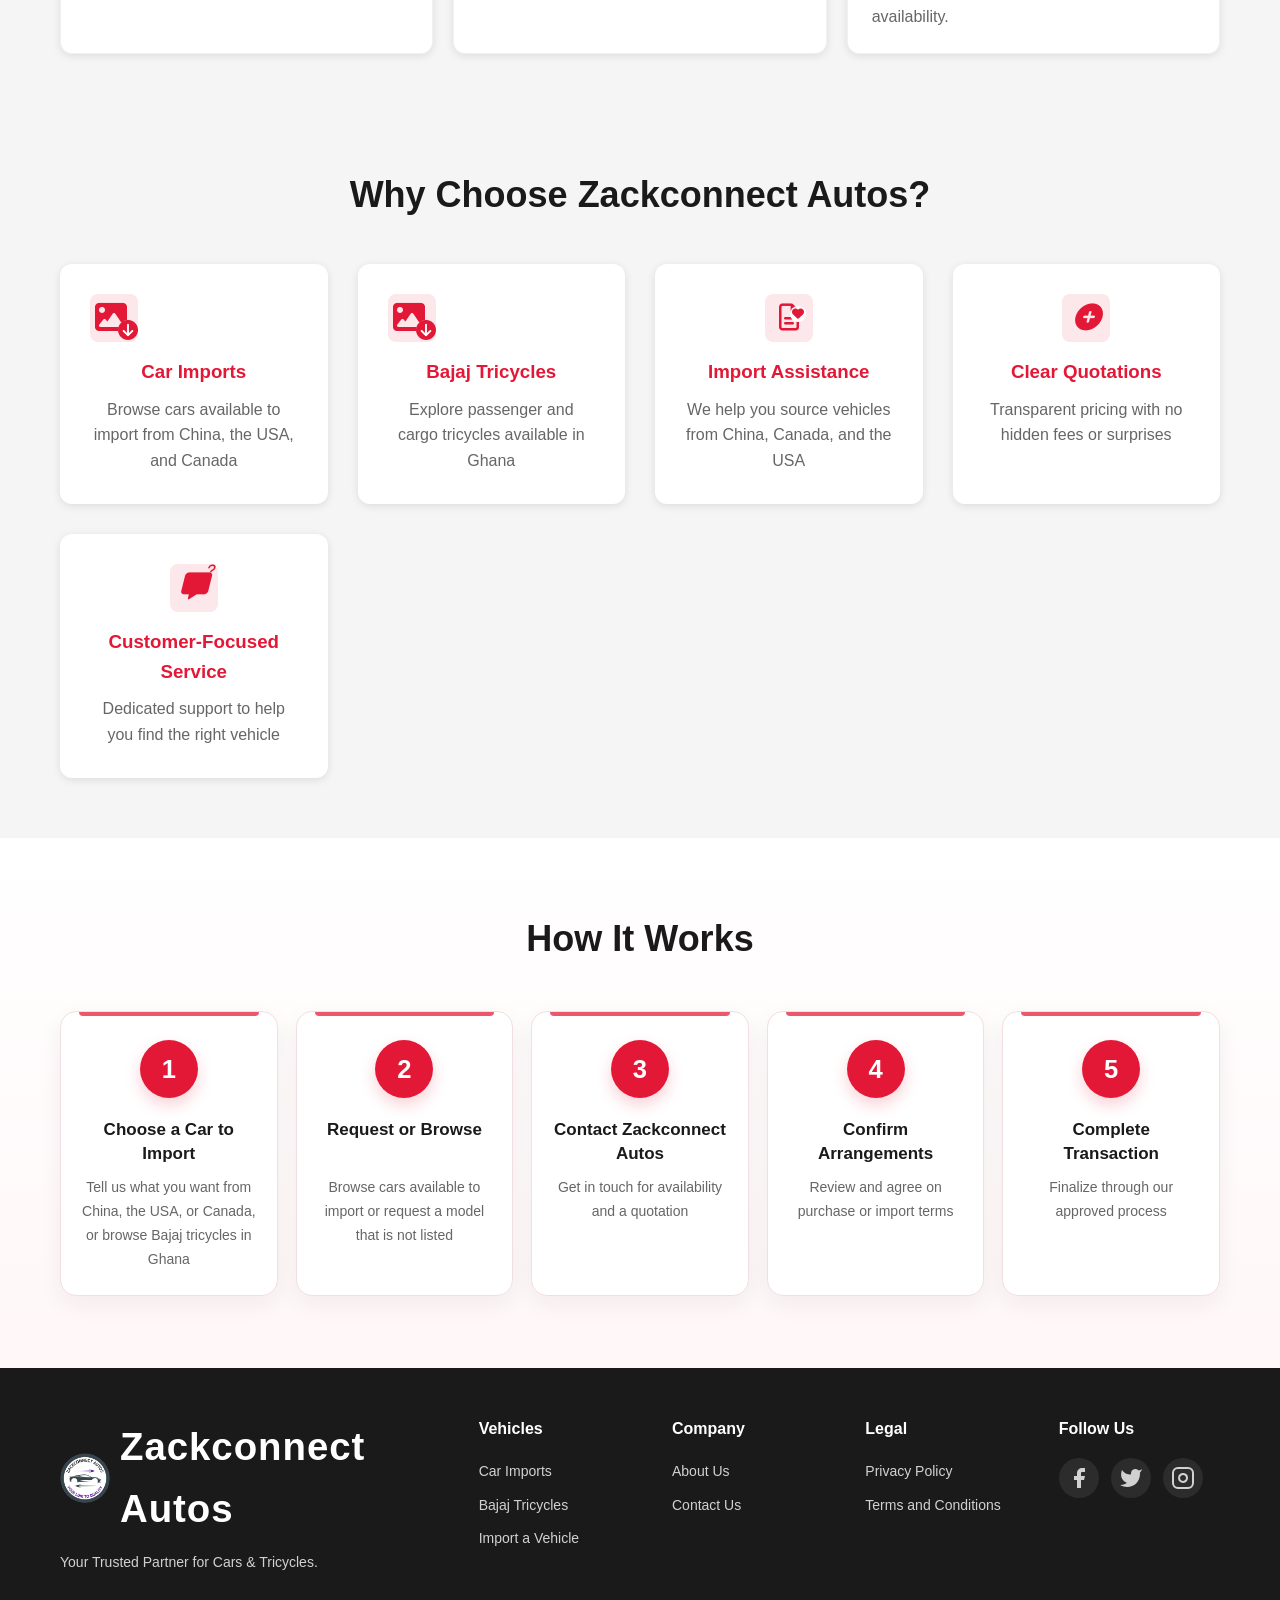
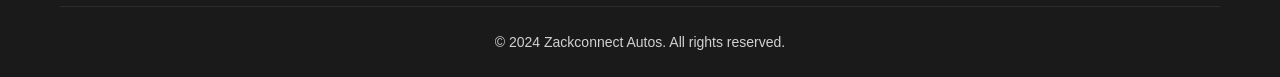
==== commit d0684e37: "Expand homepage import SEO content Co-authored-by: Copilot <223556219+Copilot@users.noreply.github.c" ====
--- a/index.html
+++ b/index.html
@@ -3,12 +3,13 @@
 <head>
     <meta charset="UTF-8">
     <meta name="viewport" content="width=device-width, initial-scale=1.0">
+    <meta name="google-site-verification" content="hW8xDjqOu0Gm6vueOIHs9w4imO7cu7NVQcH6nN96XoI">
     <link rel="icon" type="image/webp" href="images/zackconnect-logo.webp">
     <link rel="preconnect" href="https://zackconnectautobackend.onrender.com" crossorigin>
     <link rel="preload" as="image" href="images/carimport.jpg" fetchpriority="high">
     <link rel="preconnect" href="https://zackconnectautobackend.onrender.com" crossorigin>
-    <meta name="description" content="Browse cars available to import to Ghana from China, the USA, and Canada, with vehicle details and import quote requests from Zackconnect Autos.">
-    <title>Zackconnect Autos - Car Imports & Bajaj Tricycles</title>
+    <meta name="description" content="Import cars from China, USA & Canada to Ghana with ZackConnect Autos. Affordable prices, trusted shipping, customs clearance & delivery to Accra, Kumasi & Tema. Get a free quote today!">
+    <title>Import Cars from China, USA & Canada to Ghana | ZackConnect Autos</title>
     <link rel="stylesheet" href="https://cdnjs.cloudflare.com/ajax/libs/font-awesome/6.7.2/css/all.min.css">
     <link rel="stylesheet" href="css/style.css">
     <script src="js/auth.js" defer></script>
@@ -63,7 +64,8 @@
     <section class="hero marketplace-hero" id="home" data-site-section="home.hero" data-site-image="index.html.headerImage">
         <div class="container">
             <div class="hero-content">
-                <h1 class="visually-hidden" data-site-content="home.heroTitle">Import cars from China, the USA, and Canada with Zackconnect Autos</h1>
+                <h1 class="home-hero-title" data-site-content="home.heroTitle">Import Cars from China, USA &amp; Canada to Ghana</h1>
+                <p class="home-hero-intro">Fast, affordable &amp; trusted car import. We buy, ship, clear customs and deliver to you in Accra, Kumasi &amp; Tema. No stress. No hidden fees.</p>
                 <div class="search-bar">
                     <form id="searchForm" action="cars.html" method="get">
                         <div class="search-inputs">
@@ -105,6 +107,27 @@
         <div class="container">
             <h2 class="visually-hidden">Explore our vehicles</h2>
             <div class="home-vehicle-pages-grid" id="homeVehicleTiles" role="region" aria-label="Cars and tricycles" aria-roledescription="carousel"></div>
+        </div>
+    </section>
+
+    <section class="import-sources" aria-labelledby="importSourcesTitle">
+        <div class="container">
+            <h2 class="section-title" id="importSourcesTitle">Where We Import From</h2>
+            <p class="import-sources-intro">We help you import cars from China to Ghana, import cars from USA to Ghana, and import cars from Canada to Ghana. Ask for a car import Ghana price and details about customs clearance Tema Port.</p>
+            <div class="import-sources-grid">
+                <article class="import-source-card">
+                    <h3><span aria-hidden="true">🇨🇳</span> From China</h3>
+                    <p>Affordable new and used cars. Explore BYD, Toyota, Honda, and electric cars, with competitive prices and shipping options.</p>
+                </article>
+                <article class="import-source-card">
+                    <h3><span aria-hidden="true">🇺🇸</span> From USA</h3>
+                    <p>Salvage and clean-title cars, including American SUVs, trucks, Tesla, and luxury cars. Ask us about available auction options.</p>
+                </article>
+                <article class="import-source-card">
+                    <h3><span aria-hidden="true">🇨🇦</span> From Canada</h3>
+                    <p>Clean, well-maintained cars, including Toyota, Honda, Lexus, and winter-ready SUVs. Ask about vehicle condition and availability.</p>
+                </article>
+            </div>
         </div>
     </section>
 
--- a/css/style.css
+++ b/css/style.css
@@ -3022,7 +3022,7 @@
 
 .signup-page .auth-card {
     border-color: rgba(255, 255, 255, 0.48);
-    background: rgba(255, 255, 255, 0.78);
+    background: rgba(255, 255, 255, 0.58);
     backdrop-filter: blur(14px);
     box-shadow: 0 18px 50px rgba(12, 16, 22, 0.2);
 }
@@ -3067,7 +3067,7 @@
 
 .login-page .auth-card {
     border-color: rgba(255, 255, 255, 0.48);
-    background: rgba(255, 255, 255, 0.78);
+    background: rgba(255, 255, 255, 0.58);
     backdrop-filter: blur(14px);
     box-shadow: 0 18px 50px rgba(12, 16, 22, 0.2);
 }
@@ -3200,6 +3200,21 @@
     margin-bottom: 17px;
 }
 
+.auth-forgot-password {
+    margin: -4px 0 14px;
+    text-align: right;
+    font-size: 14px;
+}
+
+.auth-forgot-password a {
+    color: var(--primary-color);
+    font-weight: 700;
+}
+
+.auth-forgot-password a:hover {
+    text-decoration: underline;
+}
+
 .auth-screen-form .form-group label {
     color: var(--secondary-color);
 }
@@ -3226,6 +3241,10 @@
     margin: 0 0 10px;
     color: var(--error-color);
     font-size: 14px;
+}
+
+.auth-message.is-success {
+    color: #176b3a;
 }
 
 .auth-switch {
@@ -3894,6 +3913,22 @@
     max-width: 640px;
 }
 
+.marketplace-home .home-hero-title {
+    margin-bottom: 8px;
+    color: #fff;
+    font-size: clamp(24px, 4vw, 36px);
+    line-height: 1.2;
+}
+
+.marketplace-home .home-hero-intro {
+    max-width: 680px;
+    margin: 0 auto 20px;
+    color: #fff;
+    font-size: clamp(14px, 2vw, 17px);
+    line-height: 1.55;
+    text-wrap: balance;
+}
+
 .marketplace-home .search-bar {
     padding: 0;
     background: transparent;
@@ -3965,6 +4000,50 @@
 .home-vehicle-pages {
     padding: 8px 0 48px;
     background: #fff;
+}
+
+.import-sources {
+    padding: 52px 0;
+    background: var(--bg-light);
+}
+
+.import-sources .section-title {
+    margin-bottom: 12px;
+}
+
+.import-sources-intro {
+    max-width: 800px;
+    margin: 0 auto 28px;
+    color: var(--text-light);
+    text-align: center;
+}
+
+.import-sources-grid {
+    display: grid;
+    grid-template-columns: repeat(auto-fit, minmax(220px, 1fr));
+    gap: 20px;
+}
+
+.import-source-card {
+    padding: 24px;
+    border: 1px solid rgba(26, 26, 26, 0.06);
+    border-radius: var(--radius-lg);
+    background: #fff;
+    box-shadow: var(--shadow);
+}
+
+.import-source-card h3 {
+    margin-bottom: 10px;
+    color: var(--secondary-color);
+    font-size: 20px;
+}
+
+.import-source-card h3 span {
+    margin-right: 6px;
+}
+
+.import-source-card p {
+    color: var(--text-light);
 }
 
 .home-vehicle-pages-grid {
@@ -5152,3 +5231,27 @@
         grid-template-columns: 1fr;
     }
 }
+
+.vehicle-actions .btn.view-details,
+.car-listings-page #carsGrid .vehicle-actions .btn.view-details {
+    flex: 0 0 auto;
+    width: fit-content;
+    min-height: 36px;
+    padding: 8px 14px;
+    border: 1px solid rgba(227, 24, 55, 0.28);
+    border-radius: 999px;
+    background: #fff;
+    color: var(--primary-color);
+    font-size: 12px;
+    font-weight: 700;
+    line-height: 1.2;
+}
+
+.vehicle-actions .btn.view-details:hover,
+.car-listings-page #carsGrid .vehicle-actions .btn.view-details:hover {
+    transform: translateY(-1px);
+    border-color: var(--primary-color);
+    background: var(--primary-color);
+    color: #fff;
+    box-shadow: 0 5px 12px rgba(227, 24, 55, 0.2);
+}
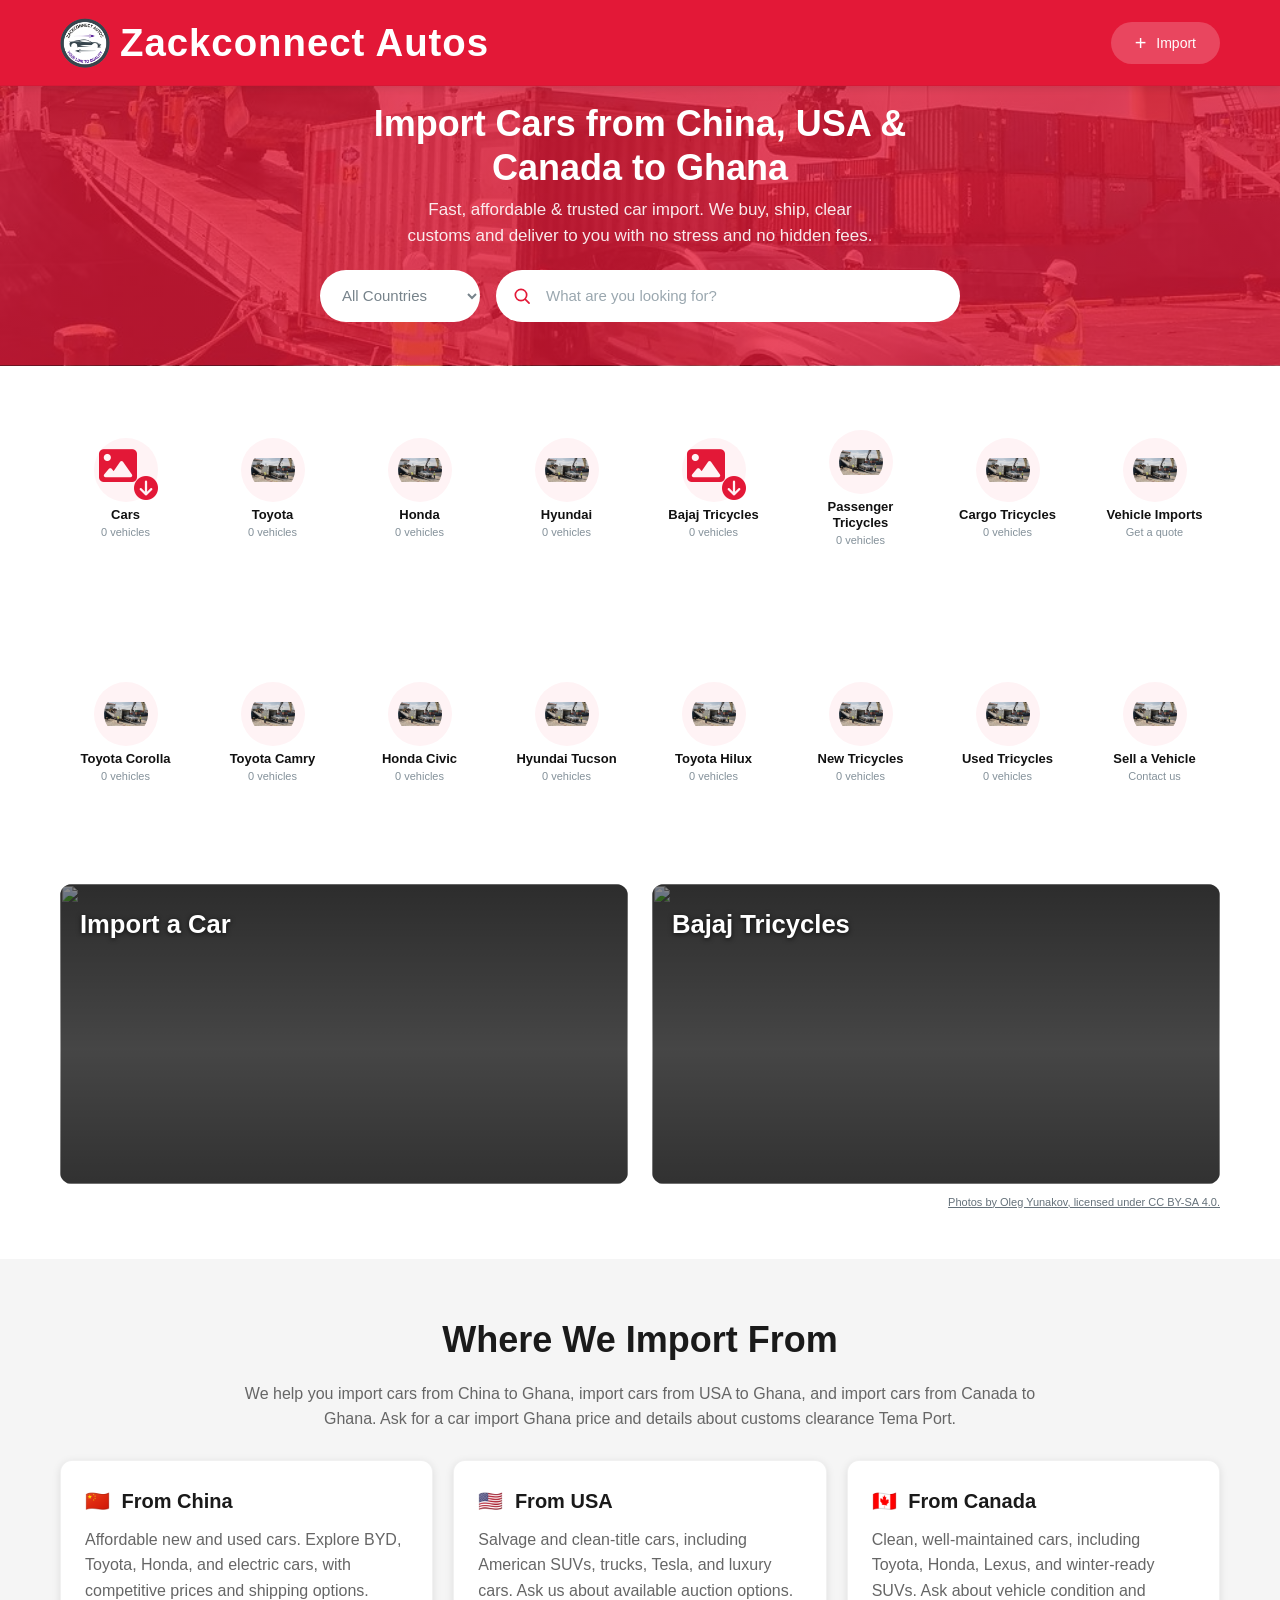
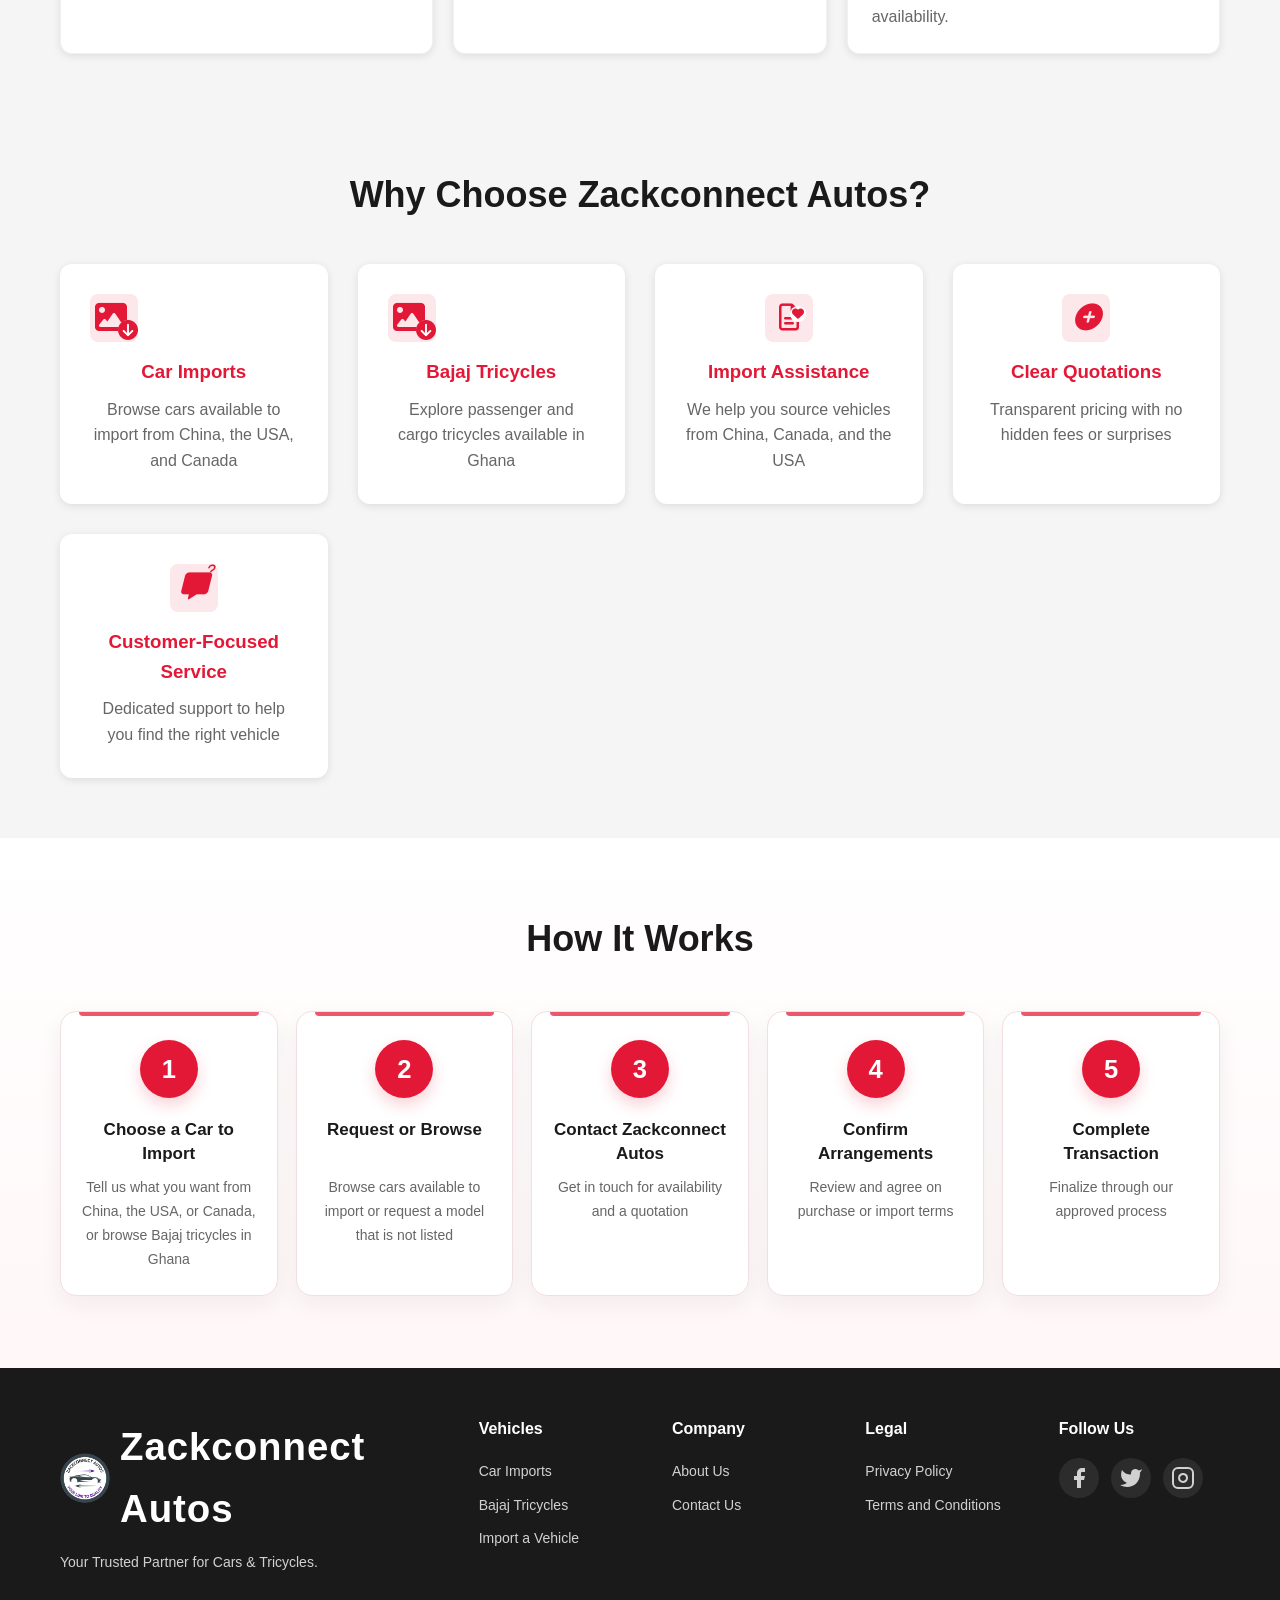
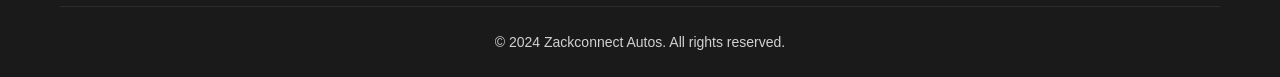
==== commit be232321: "Update homepage hero copy Co-authored-by: Copilot <223556219+Copilot@users.noreply.github.com>" ====
--- a/index.html
+++ b/index.html
@@ -65,7 +65,7 @@
         <div class="container">
             <div class="hero-content">
                 <h1 class="home-hero-title" data-site-content="home.heroTitle">Import Cars from China, USA &amp; Canada to Ghana</h1>
-                <p class="home-hero-intro">Fast, affordable &amp; trusted car import. We buy, ship, clear customs and deliver to you in Accra, Kumasi &amp; Tema. No stress. No hidden fees.</p>
+                <p class="home-hero-intro">Fast, affordable &amp; trusted car import. We buy, ship, clear customs and deliver to you with no stress and no hidden fees.</p>
                 <div class="search-bar">
                     <form id="searchForm" action="cars.html" method="get">
                         <div class="search-inputs">
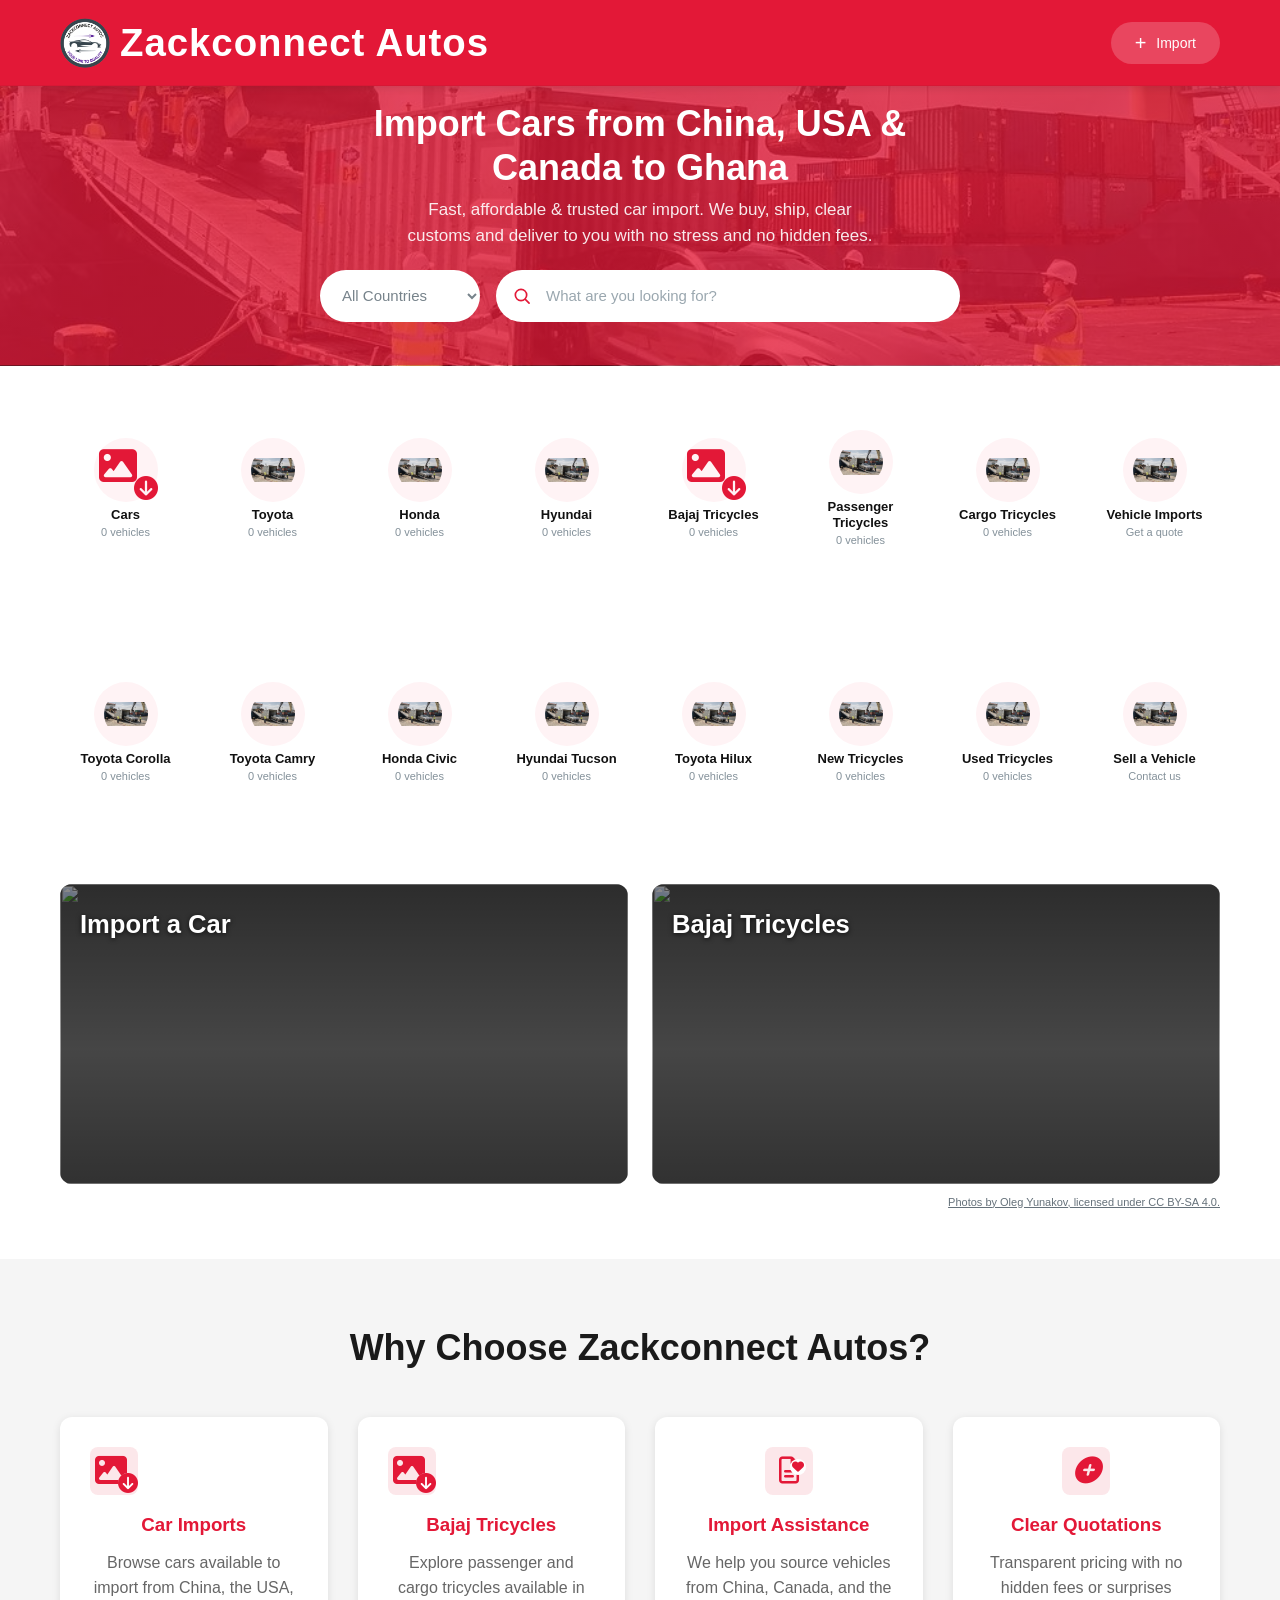
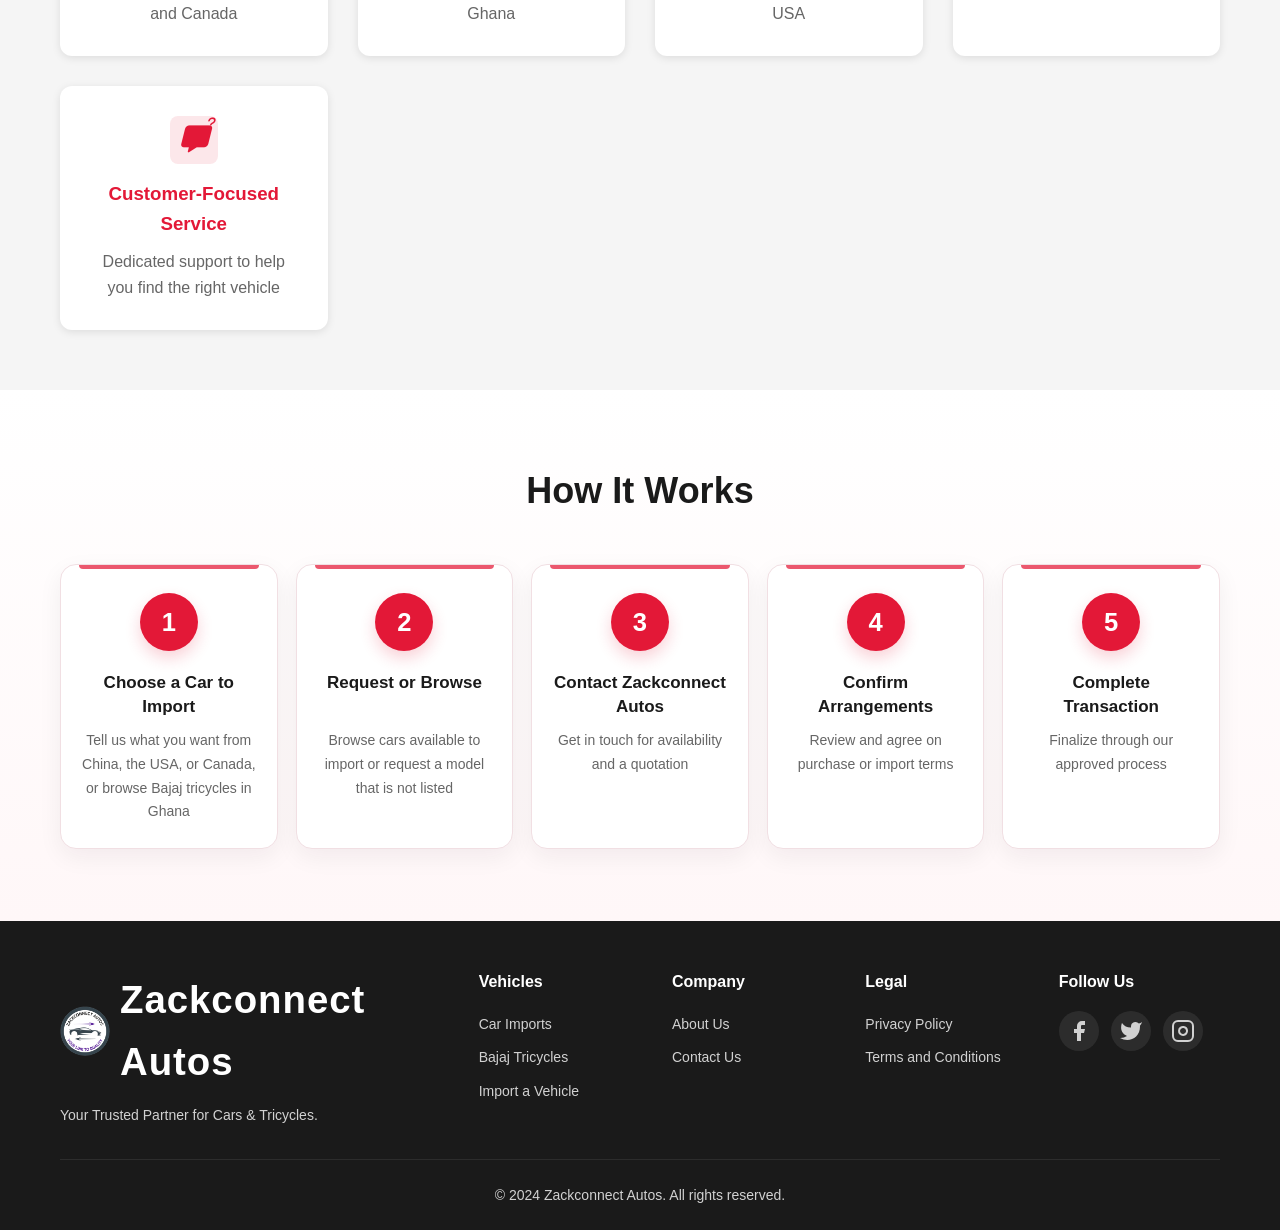
==== commit 29107a01: "Remove import sources from homepage Co-authored-by: Copilot <223556219+Copilot@users.noreply.github." ====
--- a/index.html
+++ b/index.html
@@ -110,27 +110,6 @@
         </div>
     </section>
 
-    <section class="import-sources" aria-labelledby="importSourcesTitle">
-        <div class="container">
-            <h2 class="section-title" id="importSourcesTitle">Where We Import From</h2>
-            <p class="import-sources-intro">We help you import cars from China to Ghana, import cars from USA to Ghana, and import cars from Canada to Ghana. Ask for a car import Ghana price and details about customs clearance Tema Port.</p>
-            <div class="import-sources-grid">
-                <article class="import-source-card">
-                    <h3><span aria-hidden="true">🇨🇳</span> From China</h3>
-                    <p>Affordable new and used cars. Explore BYD, Toyota, Honda, and electric cars, with competitive prices and shipping options.</p>
-                </article>
-                <article class="import-source-card">
-                    <h3><span aria-hidden="true">🇺🇸</span> From USA</h3>
-                    <p>Salvage and clean-title cars, including American SUVs, trucks, Tesla, and luxury cars. Ask us about available auction options.</p>
-                </article>
-                <article class="import-source-card">
-                    <h3><span aria-hidden="true">🇨🇦</span> From Canada</h3>
-                    <p>Clean, well-maintained cars, including Toyota, Honda, Lexus, and winter-ready SUVs. Ask about vehicle condition and availability.</p>
-                </article>
-            </div>
-        </div>
-    </section>
-
     <!-- Why Choose Zackconnect Autos -->
     <section class="why-choose" data-site-section="home.benefits">
         <div class="container">
--- a/css/style.css
+++ b/css/style.css
@@ -4002,50 +4002,6 @@
     background: #fff;
 }
 
-.import-sources {
-    padding: 52px 0;
-    background: var(--bg-light);
-}
-
-.import-sources .section-title {
-    margin-bottom: 12px;
-}
-
-.import-sources-intro {
-    max-width: 800px;
-    margin: 0 auto 28px;
-    color: var(--text-light);
-    text-align: center;
-}
-
-.import-sources-grid {
-    display: grid;
-    grid-template-columns: repeat(auto-fit, minmax(220px, 1fr));
-    gap: 20px;
-}
-
-.import-source-card {
-    padding: 24px;
-    border: 1px solid rgba(26, 26, 26, 0.06);
-    border-radius: var(--radius-lg);
-    background: #fff;
-    box-shadow: var(--shadow);
-}
-
-.import-source-card h3 {
-    margin-bottom: 10px;
-    color: var(--secondary-color);
-    font-size: 20px;
-}
-
-.import-source-card h3 span {
-    margin-right: 6px;
-}
-
-.import-source-card p {
-    color: var(--text-light);
-}
-
 .home-vehicle-pages-grid {
     display: grid;
     grid-template-columns: repeat(2, minmax(0, 1fr));
